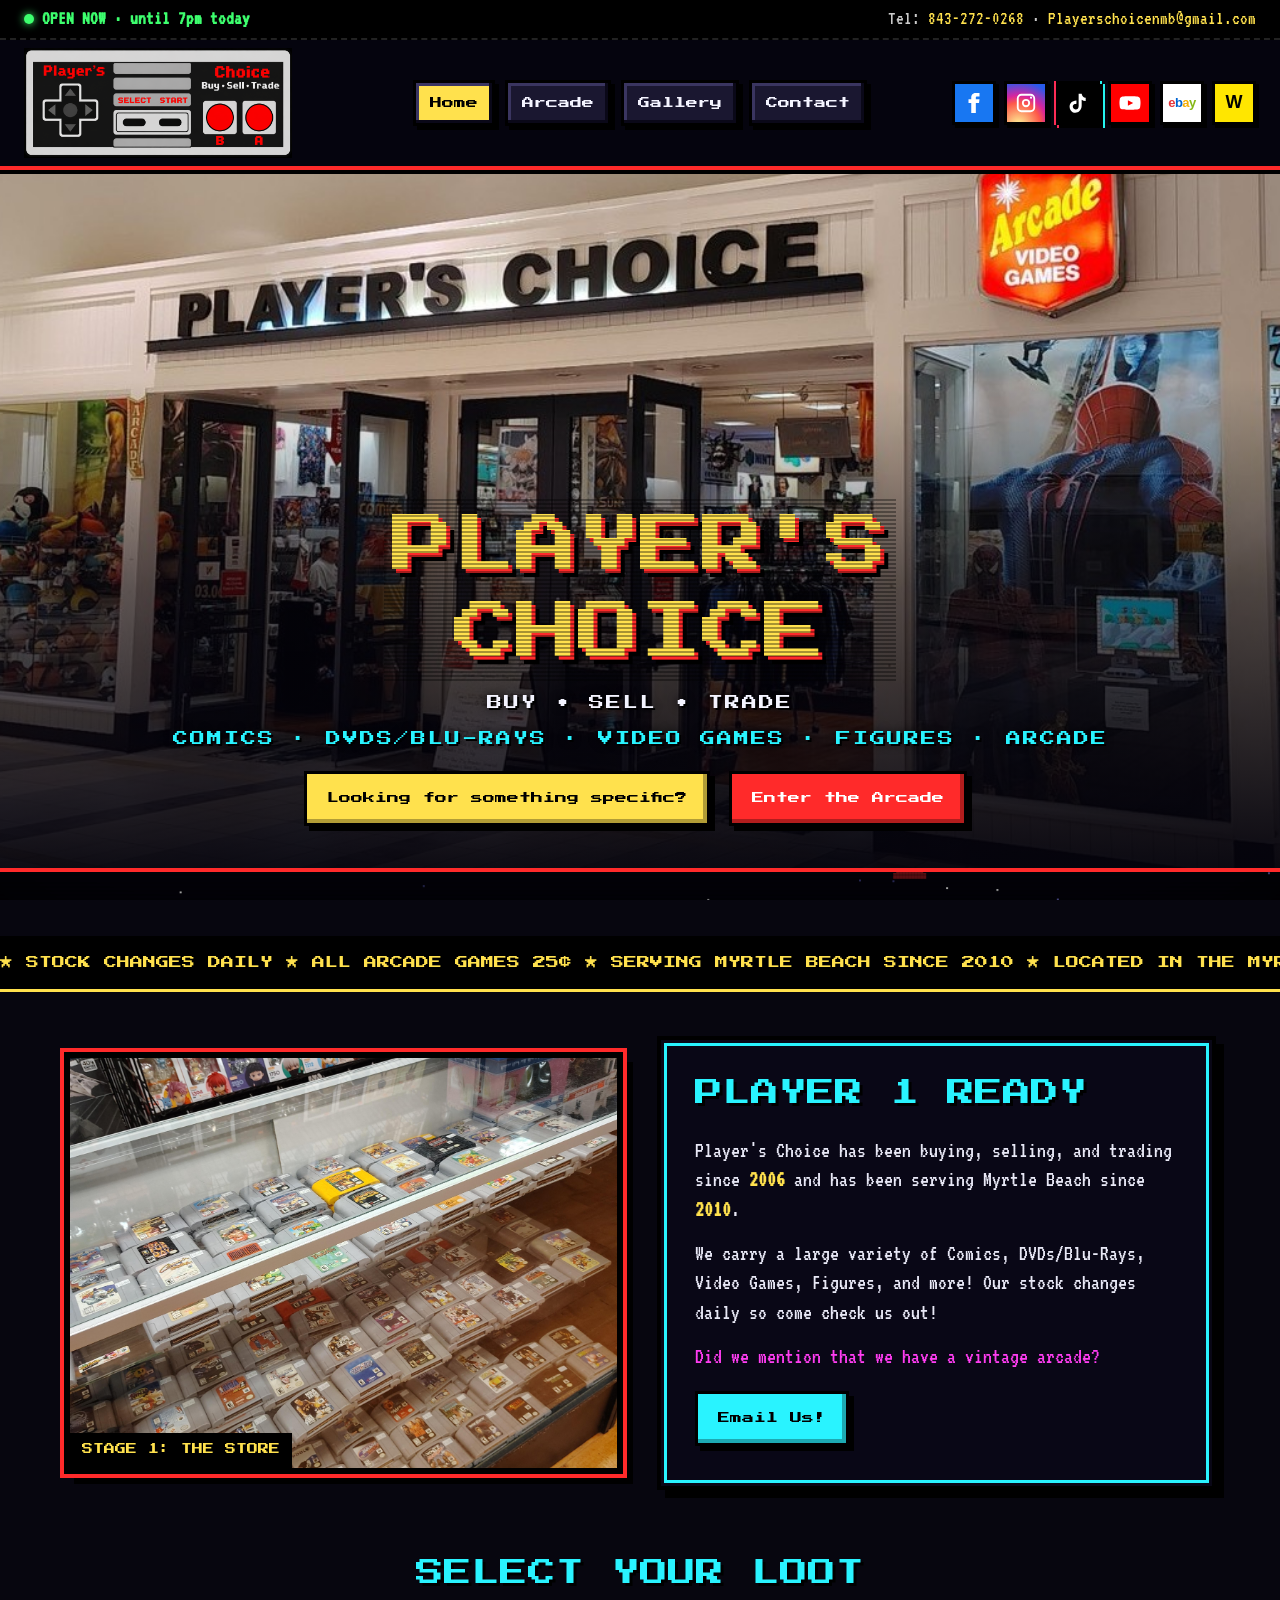
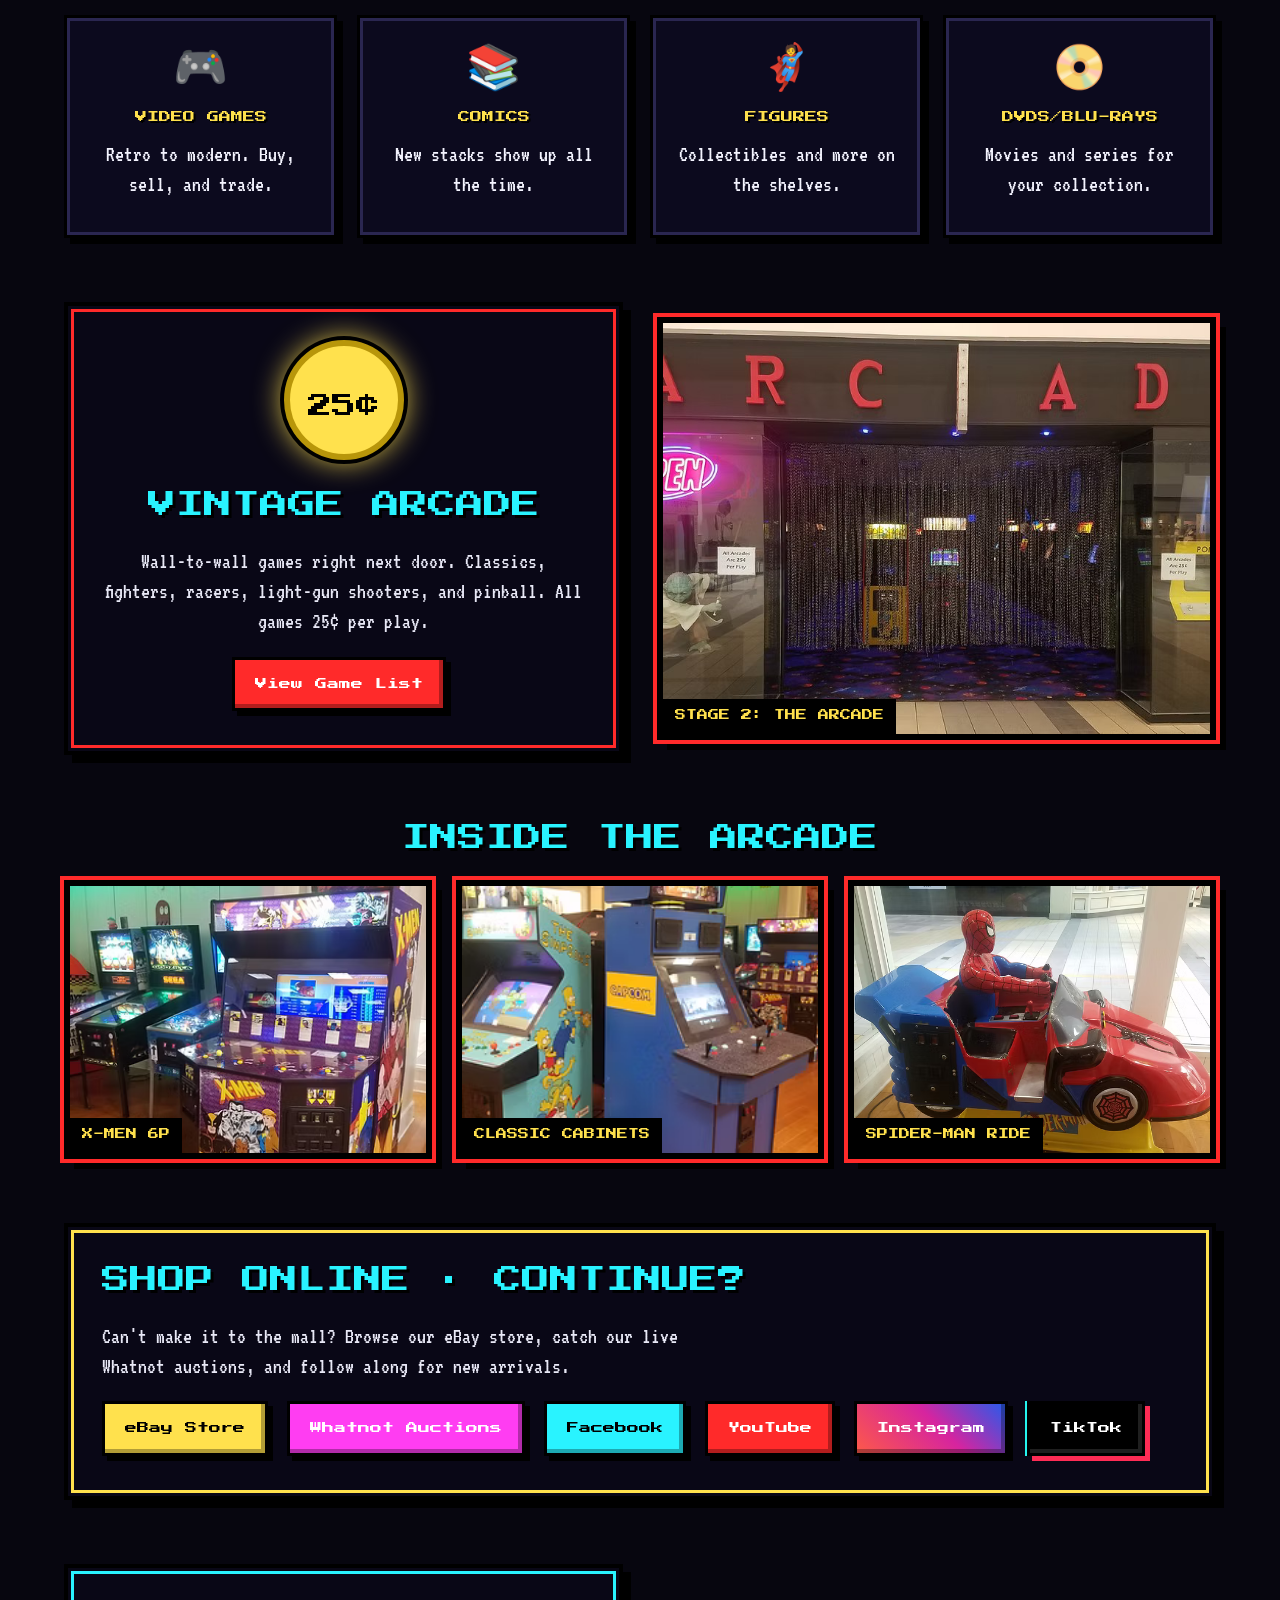
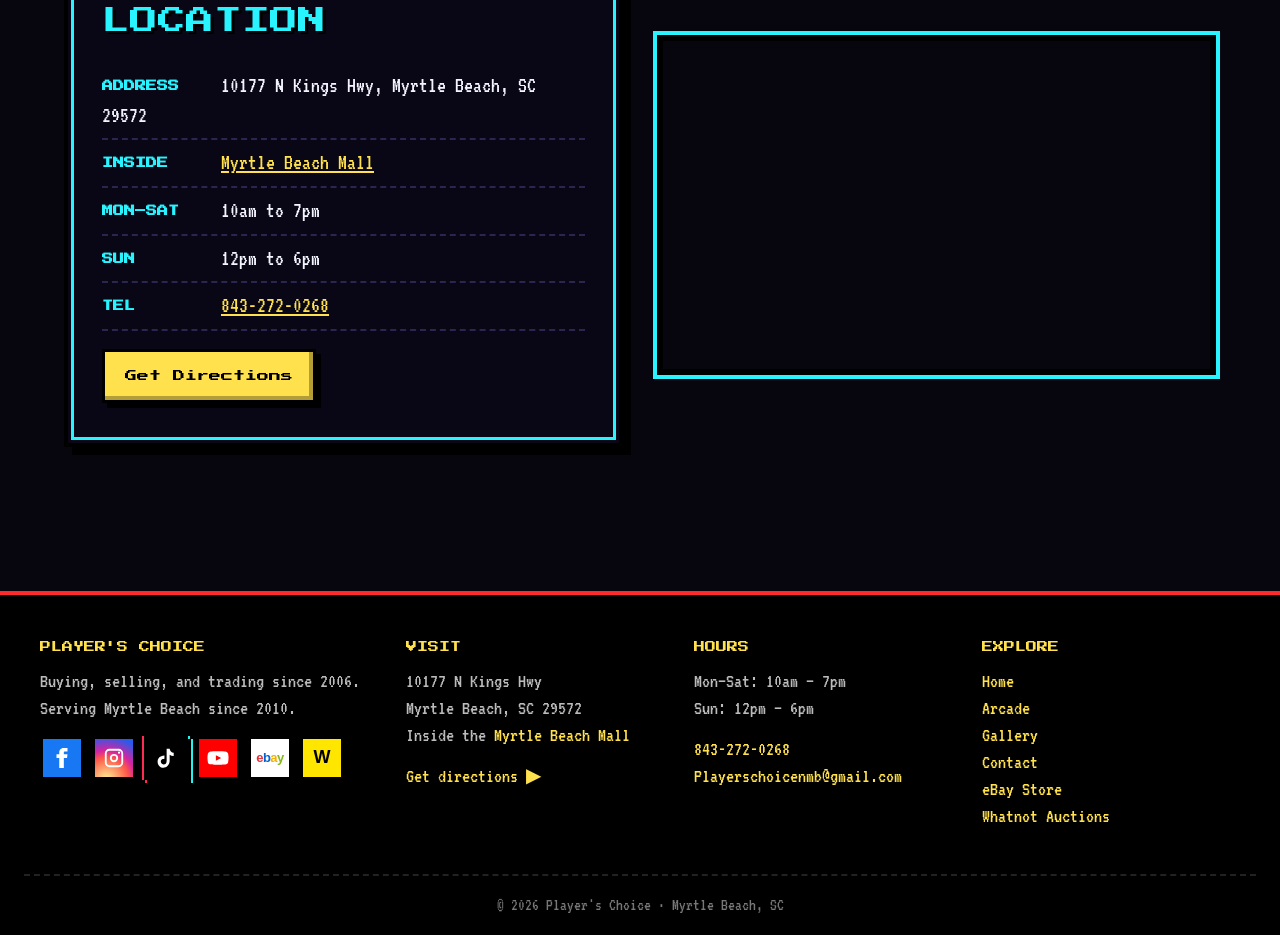
==== index.html @ 8f301274 "Add files via upload" ====
<!DOCTYPE html>
<html lang="en">
<head>
<meta charset="utf-8">
<meta name="viewport" content="width=device-width, initial-scale=1">
<title>Player's Choice | Video Games, Comics, Collectibles & Arcade | Myrtle Beach, SC</title>
<meta name="description" content="Player's Choice has been buying, selling, and trading since 2006 and serving Myrtle Beach since 2010. Comics, DVDs/Blu-Rays, video games, figures, and a vintage arcade inside Myrtle Beach Mall.">
<meta name="theme-color" content="#07060f">
<link rel="canonical" href="https://www.playerschoicenmb.com/">
<meta property="og:type" content="website">
<meta property="og:site_name" content="Player's Choice">
<meta property="og:title" content="Player's Choice | Video Games, Comics, Collectibles & Arcade | Myrtle Beach, SC">
<meta property="og:description" content="Player's Choice has been buying, selling, and trading since 2006 and serving Myrtle Beach since 2010. Comics, DVDs/Blu-Rays, video games, figures, and a vintage arcade inside Myrtle Beach Mall.">
<meta property="og:url" content="https://www.playerschoicenmb.com/">
<meta property="og:image" content="https://www.playerschoicenmb.com/storefront2.png">
<meta name="twitter:card" content="summary_large_image">
<link rel="icon" href="Playerschoicenewlogo.png?v=19">
<link rel="preconnect" href="https://fonts.googleapis.com">
<link rel="preconnect" href="https://fonts.gstatic.com" crossorigin>
<link href="https://fonts.googleapis.com/css2?family=Press+Start+2P&amp;family=VT323&amp;display=swap" rel="stylesheet">
<link rel="stylesheet" href="style.css?v=23">
<script type="application/ld+json">{"@context": "https://schema.org", "@type": ["Store", "AmusementPlace"], "name": "Player's Choice", "description": "Buy, sell, and trade video games, comics, DVDs/Blu-Rays, figures and collectibles, plus a vintage arcade.", "url": "https://www.playerschoicenmb.com/", "image": "https://www.playerschoicenmb.com/storefront2.png", "telephone": "+1-843-272-0268", "email": "Playerschoicenmb@gmail.com", "foundingDate": "2006", "address": {"@type": "PostalAddress", "streetAddress": "10177 N Kings Hwy", "addressLocality": "Myrtle Beach", "addressRegion": "SC", "postalCode": "29572", "addressCountry": "US"}, "openingHoursSpecification": [{"@type": "OpeningHoursSpecification", "dayOfWeek": ["Monday", "Tuesday", "Wednesday", "Thursday", "Friday", "Saturday"], "opens": "10:00", "closes": "19:00"}, {"@type": "OpeningHoursSpecification", "dayOfWeek": "Sunday", "opens": "12:00", "closes": "18:00"}], "sameAs": ["https://www.facebook.com/PlayersChoiceMB/", "https://www.instagram.com/playerschoicemb/?hl=en", "https://www.tiktok.com/@playerschoicemb", "https://www.youtube.com/@PlayersChoiceMB", "https://www.ebay.com/str/playerschoicemb", "https://www.whatnot.com/user/players_choice"]}</script>
</head>
<body data-page="home">
<a class="skip" href="#main">Skip to content</a>
<canvas id="bg" aria-hidden="true"></canvas>
<div class="crt" aria-hidden="true"></div>
<header>
  <div class="topbar">
    <span id="status"><span class="dot"></span> <b id="statusTxt">Mon–Sat 10am–7pm · Sun 12pm–6pm</b></span>
    <span>Tel: <a href="tel:8432720268">843-272-0268</a> · <a href="mailto:Playerschoicenmb@gmail.com">Playerschoicenmb@gmail.com</a></span>
  </div>
  <nav class="nav" aria-label="Main">
    <a class="logo" href="index.html"><img src="Playerschoicenewlogo.png?v=19" alt="Player's Choice — Buy • Sell • Trade" onerror="this.style.display='none';this.nextElementSibling.style.display='block'"><span class="logo-text" style="display:none">PLAYER'S<br>CHOICE</span></a>
    <button class="burger" aria-label="Open menu" aria-expanded="false" aria-controls="menu"><span></span><span></span><span></span></button>
    <ul class="menu" id="menu"><li><a href="index.html" class="active" aria-current="page">Home</a></li><li><a href="arcade.html">Arcade</a></li><li><a href="gallery.html">Gallery</a></li><li><a href="contact.html">Contact</a></li></ul>
    <div class="socials"><a class="fb" href="https://www.facebook.com/PlayersChoiceMB/" target="_blank" rel="noopener" aria-label="Facebook" title="Facebook"><svg viewBox="0 0 24 24"><path d="M14 8V6c0-.9.6-1 1-1h3V1h-4c-4 0-5 3-5 5v2H6v4h3v11h5V12h3.5l.5-4z"/></svg></a><a class="ig" href="https://www.instagram.com/playerschoicemb/?hl=en" target="_blank" rel="noopener" aria-label="Instagram" title="Instagram"><svg viewBox="0 0 24 24"><path d="M7 2h10a5 5 0 015 5v10a5 5 0 01-5 5H7a5 5 0 01-5-5V7a5 5 0 015-5zm0 2a3 3 0 00-3 3v10a3 3 0 003 3h10a3 3 0 003-3V7a3 3 0 00-3-3zm5 3.5a4.5 4.5 0 110 9 4.5 4.5 0 010-9zm0 2a2.5 2.5 0 100 5 2.5 2.5 0 000-5zM17.5 5a1.2 1.2 0 110 2.4 1.2 1.2 0 010-2.4z"/></svg></a><a class="tt" href="https://www.tiktok.com/@playerschoicemb" target="_blank" rel="noopener" aria-label="TikTok" title="TikTok"><svg viewBox="0 0 24 24"><path d="M16 2c.3 2.6 1.8 4.2 4.4 4.4v3.3c-1.6.1-3-.4-4.4-1.3v6.4c0 8-8.8 10.5-12.2 4.8-2.2-3.7-.8-10.1 6.5-10.4v3.5c-.6.1-1.2.2-1.7.4-1.6.5-2.5 1.5-2.2 3.3.5 3.4 6.8 4.4 6.3-2.2V2z"/></svg></a><a class="yt" href="https://www.youtube.com/@PlayersChoiceMB" target="_blank" rel="noopener" aria-label="YouTube" title="YouTube"><svg viewBox="0 0 24 24"><path d="M23 7.2a3 3 0 00-2.1-2.1C19 4.6 12 4.6 12 4.6s-7 0-8.9.5A3 3 0 001 7.2 31 31 0 00.5 12 31 31 0 001 16.8a3 3 0 002.1 2.1c1.9.5 8.9.5 8.9.5s7 0 8.9-.5a3 3 0 002.1-2.1 31 31 0 00.5-4.8 31 31 0 00-.5-4.8zM9.7 15V9l5.8 3z"/></svg></a><a class="eb" href="https://www.ebay.com/str/playerschoicemb" target="_blank" rel="noopener" aria-label="eBay Store" title="eBay Store"><span><span style="color:#e53238">e</span><span style="color:#0064d2">b</span><span style="color:#f5af02">a</span><span style="color:#86b817">y</span></span></a><a class="wn" href="https://www.whatnot.com/user/players_choice" target="_blank" rel="noopener" aria-label="Whatnot" title="Whatnot">W</a></div>
  </nav>
</header>
<section class="homehero" aria-label="Player's Choice storefront">
  <img src="storefront2.png" alt="Player's Choice storefront in the Myrtle Beach Mall with the Arcade Video Games sign" fetchpriority="high">
  <div class="homehero-text">
    <h1 class="scan">PLAYER'S<br>CHOICE</h1>
    <p class="sub">BUY • SELL • TRADE</p>
    <p class="sub" style="color:var(--cyan)">COMICS · DVDS/BLU-RAYS · VIDEO GAMES · FIGURES · ARCADE</p>
    <a class="btn" href="contact.html">Looking for something specific?</a>
    <a class="btn red" href="arcade.html">Enter the Arcade</a>
  </div>
</section>
<div class="marquee" aria-hidden="true"><span>★ STOCK CHANGES DAILY ★ ALL ARCADE GAMES 25¢ ★ SERVING MYRTLE BEACH SINCE 2010 ★ LOCATED IN THE MYRTLE BEACH MALL ★ BUY • SELL • TRADE ★ STOCK CHANGES DAILY ★ ALL ARCADE GAMES 25¢ ★ SERVING MYRTLE BEACH SINCE 2010 ★ LOCATED IN THE MYRTLE BEACH MALL ★ BUY • SELL • TRADE ★ STOCK CHANGES DAILY ★ ALL ARCADE GAMES 25¢ ★ SERVING MYRTLE BEACH SINCE 2010 ★ LOCATED IN THE MYRTLE BEACH MALL ★ BUY • SELL • TRADE ★ STOCK CHANGES DAILY ★ ALL ARCADE GAMES 25¢ ★ SERVING MYRTLE BEACH SINCE 2010 ★ LOCATED IN THE MYRTLE BEACH MALL ★ BUY • SELL • TRADE </span></div>
<main id="main" tabindex="-1">
  <section class="grid2">
    <div class="frame"><img src="gamestock1.jpg" alt="Glass case full of Nintendo 64 games under a rack of anime figures" loading="lazy"><span class="tag">STAGE 1: THE STORE</span></div>
    <div class="panel">
      <h2>PLAYER 1 READY</h2>
      <p>Player's Choice has been buying, selling, and trading since <b style="color:var(--yellow)">2006</b> and has been serving Myrtle Beach since <b style="color:var(--yellow)">2010</b>.</p>
      <p>We carry a large variety of Comics, DVDs/Blu-Rays, Video Games, Figures, and more! Our stock changes daily so come check us out!</p>
      <p style="color:var(--pink)">Did we mention that we have a vintage arcade?</p>
      <a class="btn cyan" href="contact.html">Email Us!</a>
    </div>
  </section>

  <section>
    <h2 class="center">SELECT YOUR LOOT</h2>
    <div class="grid4">
      <div class="card"><div class="ico">🎮</div><h3>VIDEO GAMES</h3><p>Retro to modern. Buy, sell, and trade.</p></div>
      <div class="card"><div class="ico">📚</div><h3>COMICS</h3><p>New stacks show up all the time.</p></div>
      <div class="card"><div class="ico">🦸</div><h3>FIGURES</h3><p>Collectibles and more on the shelves.</p></div>
      <div class="card"><div class="ico">📀</div><h3>DVDS/BLU-RAYS</h3><p>Movies and series for your collection.</p></div>
    </div>
  </section>

  <section class="grid2">
    <div class="panel red center">
      <div class="coin">25¢</div>
      <h2 style="margin-top:26px">VINTAGE ARCADE</h2>
      <p>Wall-to-wall games right next door. Classics, fighters, racers, light-gun shooters, and pinball. All games 25¢ per play.</p>
      <a class="btn red" href="arcade.html">View Game List</a>
    </div>
    <div class="frame"><img src="arcade-entrance.jpg" alt="Player's Choice arcade entrance with neon OPEN sign" loading="lazy"><span class="tag">STAGE 2: THE ARCADE</span></div>
  </section>

  <section>
    <h2 class="center">INSIDE THE ARCADE</h2>
    <div class="grid3">
      <a class="frame" href="arcade.html"><img src="arcade%20machine%202.png" alt="X-Men 6-player cabinet and pinball row" loading="lazy"><span class="tag">X-MEN 6P</span></a>
      <a class="frame" href="arcade.html"><img src="arcade%20machine%203.png" alt="The Simpsons and Capcom cabinets" loading="lazy"><span class="tag">CLASSIC CABINETS</span></a>
      <a class="frame" href="arcade.html"><img src="spiderman%20car.png" alt="Spider-Man car kiddie ride" loading="lazy"><span class="tag">SPIDER-MAN RIDE</span></a>
    </div>
  </section>

  <section class="panel yellow">
    <h2>SHOP ONLINE · CONTINUE?</h2>
    <p>Can't make it to the mall? Browse our eBay store, catch our live Whatnot auctions, and follow along for new arrivals.</p>
    <a class="btn" href="https://www.ebay.com/str/playerschoicemb" target="_blank" rel="noopener">eBay Store</a>
    <a class="btn pink" href="https://www.whatnot.com/user/players_choice" target="_blank" rel="noopener">Whatnot Auctions</a>
    <a class="btn cyan" href="https://www.facebook.com/PlayersChoiceMB/" target="_blank" rel="noopener">Facebook</a>
    <a class="btn red" href="https://www.youtube.com/@PlayersChoiceMB" target="_blank" rel="noopener">YouTube</a>
    <a class="btn ig" href="https://www.instagram.com/playerschoicemb/?hl=en" target="_blank" rel="noopener">Instagram</a>
    <a class="btn tt" href="https://www.tiktok.com/@playerschoicemb" target="_blank" rel="noopener">TikTok</a>
  </section>

  <section class="grid2">
    <div class="panel">
      <h2>LOCATION</h2>
      <ul class="info">
        <li><b>ADDRESS</b> 10177 N Kings Hwy, Myrtle Beach, SC 29572</li>
        <li><b>INSIDE</b> <a href="https://www.mymallmyrtlebeach.com/" target="_blank" rel="noopener">Myrtle Beach Mall</a></li>
        <li><b>MON–SAT</b> 10am to 7pm</li>
        <li><b>SUN</b> 12pm to 6pm</li>
        <li><b>TEL</b> <a href="tel:8432720268">843-272-0268</a></li>
      </ul>
      <a class="btn" style="margin-top:18px" href="https://www.google.com/maps/dir/?api=1&amp;destination=10177+N+Kings+Hwy+Myrtle+Beach+SC+29572" target="_blank" rel="noopener">Get Directions</a>
    </div>
    <iframe class="map" title="Map to Player's Choice" loading="lazy" src="https://maps.google.com/maps?q=10177%20N%20Kings%20Hwy%20Myrtle%20Beach%20SC%2029572&amp;z=15&amp;output=embed"></iframe>
  </section>
</main>
<footer>
  <div class="fgrid">
    <div><div class="hi">PLAYER'S CHOICE</div><p>Buying, selling, and trading since 2006.<br>Serving Myrtle Beach since 2010.</p><div class="socials"><a class="fb" href="https://www.facebook.com/PlayersChoiceMB/" target="_blank" rel="noopener" aria-label="Facebook" title="Facebook"><svg viewBox="0 0 24 24"><path d="M14 8V6c0-.9.6-1 1-1h3V1h-4c-4 0-5 3-5 5v2H6v4h3v11h5V12h3.5l.5-4z"/></svg></a><a class="ig" href="https://www.instagram.com/playerschoicemb/?hl=en" target="_blank" rel="noopener" aria-label="Instagram" title="Instagram"><svg viewBox="0 0 24 24"><path d="M7 2h10a5 5 0 015 5v10a5 5 0 01-5 5H7a5 5 0 01-5-5V7a5 5 0 015-5zm0 2a3 3 0 00-3 3v10a3 3 0 003 3h10a3 3 0 003-3V7a3 3 0 00-3-3zm5 3.5a4.5 4.5 0 110 9 4.5 4.5 0 010-9zm0 2a2.5 2.5 0 100 5 2.5 2.5 0 000-5zM17.5 5a1.2 1.2 0 110 2.4 1.2 1.2 0 010-2.4z"/></svg></a><a class="tt" href="https://www.tiktok.com/@playerschoicemb" target="_blank" rel="noopener" aria-label="TikTok" title="TikTok"><svg viewBox="0 0 24 24"><path d="M16 2c.3 2.6 1.8 4.2 4.4 4.4v3.3c-1.6.1-3-.4-4.4-1.3v6.4c0 8-8.8 10.5-12.2 4.8-2.2-3.7-.8-10.1 6.5-10.4v3.5c-.6.1-1.2.2-1.7.4-1.6.5-2.5 1.5-2.2 3.3.5 3.4 6.8 4.4 6.3-2.2V2z"/></svg></a><a class="yt" href="https://www.youtube.com/@PlayersChoiceMB" target="_blank" rel="noopener" aria-label="YouTube" title="YouTube"><svg viewBox="0 0 24 24"><path d="M23 7.2a3 3 0 00-2.1-2.1C19 4.6 12 4.6 12 4.6s-7 0-8.9.5A3 3 0 001 7.2 31 31 0 00.5 12 31 31 0 001 16.8a3 3 0 002.1 2.1c1.9.5 8.9.5 8.9.5s7 0 8.9-.5a3 3 0 002.1-2.1 31 31 0 00.5-4.8 31 31 0 00-.5-4.8zM9.7 15V9l5.8 3z"/></svg></a><a class="eb" href="https://www.ebay.com/str/playerschoicemb" target="_blank" rel="noopener" aria-label="eBay Store" title="eBay Store"><span><span style="color:#e53238">e</span><span style="color:#0064d2">b</span><span style="color:#f5af02">a</span><span style="color:#86b817">y</span></span></a><a class="wn" href="https://www.whatnot.com/user/players_choice" target="_blank" rel="noopener" aria-label="Whatnot" title="Whatnot">W</a></div></div>
    <div><div class="hi">VISIT</div><p>10177 N Kings Hwy<br>Myrtle Beach, SC 29572<br>Inside the <a href="https://www.mymallmyrtlebeach.com/" target="_blank" rel="noopener">Myrtle Beach Mall</a></p>
      <p><a href="https://www.google.com/maps/dir/?api=1&amp;destination=10177+N+Kings+Hwy+Myrtle+Beach+SC+29572" target="_blank" rel="noopener">Get directions ▶</a></p></div>
    <div><div class="hi">HOURS</div><p>Mon–Sat: 10am – 7pm<br>Sun: 12pm – 6pm</p><p><a href="tel:8432720268">843-272-0268</a><br><a href="mailto:Playerschoicenmb@gmail.com">Playerschoicenmb@gmail.com</a></p></div>
    <div><div class="hi">EXPLORE</div><p><a href="index.html">Home</a><br><a href="arcade.html">Arcade</a><br><a href="gallery.html">Gallery</a><br><a href="contact.html">Contact</a><br>
      <a href="https://www.ebay.com/str/playerschoicemb" target="_blank" rel="noopener">eBay Store</a><br>
      <a href="https://www.whatnot.com/user/players_choice" target="_blank" rel="noopener">Whatnot Auctions</a></p></div>
  </div>
  <div class="fbar">© 2026 Player's Choice · Myrtle Beach, SC</div>
</footer>
<script src="script.js?v=23"></script>
</body>
</html>
---- style.css ----
/* ===== PLAYER'S CHOICE — RETRO ARCADE THEME ===== */
:root{
  --red:#ff2a2a; --yellow:#ffe14d; --cyan:#29f3ff; --pink:#ff3df2; --green:#3dff6e;
  --ink:#07060f; --panel:rgba(10,8,24,.9); --white:#f4f4ff;
  --pixel:'Press Start 2P', monospace; --term:'VT323', monospace;
}
*{box-sizing:border-box;margin:0;padding:0}
html{scroll-behavior:smooth}
body{background:var(--ink);color:var(--white);font-family:var(--term);font-size:22px;line-height:1.35;overflow-x:hidden}
img{max-width:100%;display:block}
p{margin-bottom:14px;max-width:68ch}
:focus-visible{outline:3px solid var(--yellow)!important;outline-offset:3px}

/* ---- custom cursor: system cursor only hidden once JS confirms the custom one works ---- */
html.fx-cursor, html.fx-cursor *{cursor:none!important}
#cursor{position:fixed;left:-100px;top:-100px;width:28px;height:28px;z-index:2147483647;pointer-events:none;display:none}
html.fx-cursor #cursor{display:block}
#cursor svg{width:100%;height:100%;filter:drop-shadow(0 0 4px var(--cyan))}
#cursor.click{transform:scale(.8)}
#cursor.hover svg{filter:drop-shadow(0 0 6px var(--yellow))}
.spark{position:fixed;width:6px;height:6px;pointer-events:none;z-index:2147483646}
.pop{position:fixed;pointer-events:none;z-index:2147483646;font-family:var(--pixel);font-size:12px;color:var(--yellow);text-shadow:2px 2px 0 var(--red);animation:popup .8s ease-out forwards}
@keyframes popup{to{transform:translateY(-50px);opacity:0}}

/* ---- background layers (behind everything) ---- */
#bg{position:fixed;inset:0;width:100%;height:100%;z-index:-2}
.crt{position:fixed;inset:0;pointer-events:none;z-index:-1;
  background:repeating-linear-gradient(0deg,rgba(0,0,0,.18) 0 2px,transparent 2px 4px);box-shadow:inset 0 0 160px rgba(0,0,0,.85)}
@keyframes blink{50%{opacity:0}}
@keyframes flicker{0%,100%{opacity:1}50%{opacity:.9}72%{opacity:.97}}

/* ---- skip link ---- */
.skip{position:fixed;left:12px;top:-80px;z-index:1000;background:var(--yellow);color:#000;font-family:var(--pixel);font-size:11px;padding:12px 16px;border:3px solid #000;text-decoration:none}
.skip:focus{top:12px}

/* ---- header ---- */
header{position:sticky;top:0;z-index:100;background:#05040e;border-bottom:4px solid var(--red);box-shadow:0 4px 0 #000}
.topbar{display:flex;justify-content:space-between;align-items:center;flex-wrap:wrap;gap:4px 18px;
  font-size:19px;padding:6px 24px;background:#000;color:#ccc;border-bottom:2px dashed #222}
.topbar a{color:var(--yellow);text-decoration:none}
#status{display:inline-flex;align-items:center;gap:8px}
#status .dot{width:10px;height:10px;border-radius:50%;background:var(--green);display:inline-block}
#status.is-open b{color:var(--green)} #status.is-open .dot{box-shadow:0 0 8px var(--green);animation:blink 1.2s steps(1) infinite}
#status.is-closed b{color:#ff8a8a} #status.is-closed .dot{background:var(--red)}
.nav{position:relative;display:flex;align-items:center;justify-content:space-between;gap:20px;padding:10px 24px;max-width:1320px;margin:auto}
.logo img{height:110px;width:auto}
.menu{display:flex;gap:10px;list-style:none;flex-wrap:wrap}
.menu a{font-family:var(--pixel);font-size:12px;color:var(--white);text-decoration:none;padding:12px 14px;display:inline-block;
  background:#1a1730;border:3px solid #000;box-shadow:inset -3px -3px 0 #0a0818,inset 3px 3px 0 #3a3560,4px 4px 0 #000;transition:transform .08s}
.menu a:hover{background:var(--red);transform:translate(-2px,-2px)}
.menu a.active{background:var(--yellow);color:#000}
.socials{display:flex;gap:8px;flex-wrap:wrap}
.socials a{width:44px;height:44px;display:grid;place-items:center;border:3px solid #000;box-shadow:3px 3px 0 #000;color:#fff;text-decoration:none;transition:transform .1s}
.socials a:hover{transform:translate(-2px,-3px);box-shadow:5px 6px 0 #000}
.socials svg{width:22px;height:22px;fill:currentColor}
.socials .fb{background:#1877f2}
.socials .ig{background:radial-gradient(circle at 30% 107%,#fdf497 0%,#fd5949 45%,#d6249f 60%,#285aeb 90%)}
.socials .tt{background:#000;filter:drop-shadow(2px 0 0 #25f4ee) drop-shadow(-2px 0 0 #fe2c55)}
.socials .yt{background:#ff0000}
.socials .eb{background:#fff;font:700 13px Arial,sans-serif;letter-spacing:-.5px}
.socials .wn{background:#ffe600;color:#000;font:900 18px Arial,sans-serif}
.burger{display:none;background:#1a1730;border:3px solid #000;box-shadow:3px 3px 0 #000;width:50px;height:46px;padding:9px;flex-direction:column;justify-content:space-between}
.burger span{display:block;height:4px;background:var(--yellow)}
@media(max-width:1000px){
  .logo img{height:80px}
  .burger{display:flex}
  .nav .socials{display:none}
  .menu{display:none;position:absolute;left:0;right:0;top:100%;flex-direction:column;background:#05040e;border-bottom:4px solid var(--red);padding:14px 20px}
  .menu.open{display:flex}
  .menu a{display:block;text-align:center}
  .topbar{justify-content:center;text-align:center;font-size:17px}
}
@media(max-width:520px){.logo img{height:62px}}

/* ---- layout ---- */
main{max-width:1200px;margin:auto;padding:44px 24px 80px}
section{margin:0 0 64px}
.panel{background:var(--panel);border:4px solid #000;outline:3px solid var(--cyan);outline-offset:-10px;padding:34px;box-shadow:8px 8px 0 #000}
.panel.red{outline-color:var(--red)} .panel.yellow{outline-color:var(--yellow)} .panel.pink{outline-color:var(--pink)}
.panel p{color:#e8e8f6}
h1,h2,h3{font-family:var(--pixel);line-height:1.4;font-weight:400}
h1{font-size:clamp(28px,5.5vw,62px);color:var(--yellow);text-shadow:4px 4px 0 var(--red),8px 8px 0 #000}
h2{font-size:clamp(18px,2.6vw,28px);color:var(--cyan);text-shadow:3px 3px 0 #000;margin-bottom:22px}
h3{font-size:14px;color:var(--red);margin:0 0 14px;text-shadow:2px 2px 0 #000}
.center{text-align:center}.center p{margin-left:auto;margin-right:auto}
.sub{font-family:var(--pixel);font-size:clamp(11px,1.4vw,15px);letter-spacing:2px;margin:16px auto;max-width:none}
.note{font-size:18px;color:#aaa}
.grid2{display:grid;grid-template-columns:1fr 1fr;gap:34px;align-items:center}
.grid3{display:grid;grid-template-columns:repeat(3,1fr);gap:24px}
.grid4{display:grid;grid-template-columns:repeat(4,1fr);gap:20px}
@media(max-width:900px){.grid2,.grid3{grid-template-columns:1fr}.grid4{grid-template-columns:1fr 1fr}}
@media(max-width:520px){.grid4{grid-template-columns:1fr}body{font-size:20px}.panel{padding:22px}main{padding:30px 16px 60px}}

/* ---- buttons ---- */
.btn{font-family:var(--pixel);font-size:12px;display:inline-block;padding:16px 20px;margin:6px 10px 6px 0;color:#000;background:var(--yellow);
  text-decoration:none;border:3px solid #000;box-shadow:inset -4px -4px 0 rgba(0,0,0,.3),5px 5px 0 #000;transition:transform .08s}
.btn:hover{transform:translate(-2px,-2px)}
.btn:active{transform:translate(3px,3px);box-shadow:inset 4px 4px 0 rgba(0,0,0,.3),1px 1px 0 #000}
.btn.red{background:var(--red);color:#fff}.btn.cyan{background:var(--cyan)}.btn.pink{background:var(--pink);color:#fff}

/* ---- hero ---- */
.hero{text-align:center;padding:30px 0 10px}
.press{font-family:var(--pixel);font-size:14px;margin-top:22px;animation:blink 1.1s steps(1) infinite}
.scan{position:relative;display:inline-block}
.scan::after{content:"";position:absolute;inset:-4px -8px;pointer-events:none;background:repeating-linear-gradient(0deg,rgba(0,0,0,.35) 0 2px,transparent 2px 4px);animation:flicker 4s infinite steps(1)}
.homehero{position:relative;height:min(78vh,720px);min-height:440px;overflow:hidden;border-bottom:4px solid var(--red);background:#000}
.homehero img{width:100%;height:100%;object-fit:cover;object-position:center 40%}
.homehero::after{content:"";position:absolute;inset:0;background:linear-gradient(180deg,rgba(4,3,12,0) 30%,rgba(4,3,12,.55) 60%,rgba(4,3,12,.95) 100%)}
.homehero-text{position:absolute;left:0;right:0;bottom:0;z-index:1;text-align:center;padding:0 20px 36px}
.homehero-text .sub{text-shadow:2px 2px 0 #000,0 0 10px #000}
.coin{display:inline-block;font-family:var(--pixel);color:#000;background:var(--yellow);border-radius:50%;width:120px;height:120px;line-height:120px;font-size:24px;
  border:6px solid #b8960a;box-shadow:0 0 0 4px #000,0 0 30px var(--yellow);animation:spin 3s linear infinite}
@keyframes spin{0%,100%{transform:scaleX(1)}50%{transform:scaleX(.08)}}

/* ---- photos ---- */
.frame{position:relative;display:block;border:6px solid #000;outline:4px solid var(--red);box-shadow:10px 10px 0 #000;overflow:hidden;background:#000}
.frame img{width:100%;aspect-ratio:4/3;object-fit:cover;transition:transform .5s}
.frame:hover img{transform:scale(1.04)}
.frame .tag{position:absolute;left:0;bottom:0;background:#000;color:var(--yellow);font-family:var(--pixel);font-size:11px;padding:10px 12px}
.ph{position:relative;margin:0;overflow:hidden;border:5px solid #000;outline:3px solid var(--cyan);box-shadow:6px 6px 0 #000;aspect-ratio:3/4;background:#000}
.ph img{width:100%;height:100%;object-fit:cover}
.ph figcaption{position:absolute;left:0;bottom:0;background:#000;color:var(--yellow);font-family:var(--pixel);font-size:10px;padding:8px 10px}

/* ---- cards ---- */
.card{background:#0c0a1e;border:3px solid #000;box-shadow:inset 0 0 0 3px #2a2650,6px 6px 0 #000;padding:22px;text-align:center;transition:transform .12s}
.card:hover{transform:translateY(-6px)}
.card .ico{font-size:44px;margin-bottom:10px}
.card h3{font-size:12px;color:var(--yellow)}

/* ---- info / map ---- */
.info{list-style:none}
.info li{padding:8px 0;border-bottom:2px dashed #2a2650}
.info b{font-family:var(--pixel);font-size:11px;color:var(--cyan);display:inline-block;min-width:110px}
.info a{color:var(--yellow)}
.map{width:100%;height:340px;border:6px solid #000;outline:4px solid var(--cyan)}

/* ---- marquee ---- */
.marquee{overflow:hidden;white-space:nowrap;background:#000;border-bottom:3px solid var(--yellow);padding:12px 0}
.marquee span{display:inline-block;font-family:var(--pixel);font-size:13px;color:var(--yellow);animation:scroll 32s linear infinite}
@keyframes scroll{to{transform:translateX(-50%)}}

/* ---- spotlight ---- */
.spot{display:flex;flex-direction:column;background:#0c0a1e;border:4px solid #000;outline:3px solid var(--pink);box-shadow:8px 8px 0 #000;color:var(--white);text-decoration:none;transition:transform .12s}
.spot:hover{transform:translateY(-6px);outline-color:var(--yellow)}
.spot-img{height:220px;background:radial-gradient(circle,#2a1050,#05040f);display:grid;place-items:center;overflow:hidden;border-bottom:3px solid #000}
.spot-img img{width:100%;height:100%;object-fit:cover}
.spot-img span{font-family:var(--pixel);font-size:15px;color:var(--yellow);text-align:center;padding:20px;text-shadow:3px 3px 0 var(--red);line-height:1.6}
.spot-body{padding:18px}
.spot-body h3{font-size:12px;color:var(--yellow)}
.spot-meta{font-family:var(--pixel);font-size:9px;color:var(--cyan);margin-bottom:10px}
.spot-cta{font-family:var(--pixel);font-size:9px;color:var(--pink)}

/* ---- game list ---- */
.filters{display:flex;flex-wrap:wrap;gap:10px;margin-bottom:20px}
.filters button{font-family:var(--pixel);font-size:10px;padding:10px 12px;background:#1a1730;color:var(--white);border:3px solid #000;box-shadow:4px 4px 0 #000}
.filters button.on{background:var(--pink)}
#search{width:100%;font-family:var(--term);font-size:24px;padding:12px 16px;background:#000;color:var(--green);border:3px solid var(--green);margin-bottom:20px;outline:none}
#search::placeholder{color:#2a9a4a}
.zone{margin-bottom:26px}
.games{display:grid;grid-template-columns:repeat(auto-fill,minmax(220px,1fr));gap:10px}
.game{display:block;padding:10px 12px;background:#0b0a18;border-left:6px solid var(--cyan);color:var(--white);text-decoration:none;font-size:22px}
a.game:hover{background:var(--cyan);color:#000}
.game.pin{border-color:var(--pink)} a.game.pin:hover{background:var(--pink);color:#fff}
.game.hide{display:none}

/* ---- facebook video ---- */
.fbwrap{position:relative;aspect-ratio:16/9;border:6px solid #000;outline:4px solid var(--yellow);box-shadow:10px 10px 0 #000;background:#000}
.fbwrap iframe{position:absolute;inset:0;width:100%;height:100%;border:0}

/* ---- gallery videos ---- */
.gal{display:grid;grid-template-columns:repeat(4,1fr);gap:14px}
@media(max-width:900px){.gal{grid-template-columns:repeat(2,1fr)}}
.tile{position:relative;aspect-ratio:9/16;border:4px solid #000;outline:3px solid #2a2650;overflow:hidden;display:grid;place-items:center;color:var(--white);text-decoration:none;font:inherit;padding:0;
  background:repeating-linear-gradient(45deg,#0d0b20 0 12px,#141130 12px 24px);transition:transform .12s}
.tile:hover{outline-color:var(--yellow);transform:scale(1.02)}
.tile img{position:absolute;inset:0;width:100%;height:100%;object-fit:cover}
.tile .ico{font-family:var(--pixel);font-size:30px;color:var(--pink);text-align:center;line-height:1.6;text-shadow:3px 3px 0 #000}
.tile .ico small{font-size:10px;color:var(--cyan)}
.tile .cap{position:absolute;inset:auto 0 0 0;padding:14px;background:linear-gradient(transparent,rgba(0,0,0,.92));font-size:20px;text-align:center}
.lb{position:fixed;inset:0;z-index:5000;background:rgba(3,2,10,.94);display:none;place-items:center;padding:20px}
.lb.open{display:grid}
.lb-box{display:grid;grid-template-columns:minmax(260px,380px) 320px;max-height:92vh;background:#0c0a1e;border:5px solid #000;outline:4px solid var(--pink);box-shadow:12px 12px 0 #000}
.lb-media{background:#000;aspect-ratio:9/16;max-height:88vh}
.lb-media iframe{width:100%;height:100%;border:0}
.lb-side{padding:20px;display:flex;flex-direction:column;gap:14px}
.lb-top,.lb-nav{display:flex;justify-content:space-between;align-items:center;font-family:var(--pixel);font-size:10px;color:var(--cyan)}
.lb button{font-family:var(--pixel);font-size:12px;background:#1a1730;color:var(--white);border:3px solid #000;box-shadow:3px 3px 0 #000;padding:8px 12px}
.lb-cap{font-size:24px;flex:1}
@media(max-width:760px){.lb-box{grid-template-columns:1fr;overflow:auto}.lb-media{max-height:60vh}}

/* ---- contact ---- */
.qs{font-family:var(--pixel);font-size:clamp(20px,3vw,34px);line-height:1.8}
.qs span{display:block}.qs span:nth-child(1){color:var(--cyan)}.qs span:nth-child(2){color:var(--yellow)}.qs span:nth-child(3){color:var(--red)}
form label{font-family:var(--pixel);font-size:10px;color:var(--cyan);display:block;margin:16px 0 8px}
form input,form textarea{width:100%;font-family:var(--term);font-size:24px;padding:12px;background:#000;color:var(--green);border:3px solid #2a2650;outline:none}
form input:focus,form textarea:focus{border-color:var(--green)}
form textarea{min-height:160px;resize:vertical}

/* ---- footer ---- */
footer{background:#000;border-top:4px solid var(--red);padding:46px 24px 0;color:#bbb;font-size:20px}
.fgrid{max-width:1200px;margin:auto;display:grid;grid-template-columns:1.3fr 1fr 1fr 1fr;gap:30px}
footer .hi{font-family:var(--pixel);font-size:11px;color:var(--yellow);margin-bottom:12px}
footer a{color:var(--yellow);text-decoration:none} footer a:hover{text-decoration:underline}
footer .socials a{color:#fff;text-decoration:none} footer .socials .wn{color:#000}
.fbar{margin-top:30px;border-top:2px dashed #222;padding:18px 0;text-align:center;font-size:17px;color:#777}
@media(max-width:900px){.fgrid{grid-template-columns:1fr 1fr}}
@media(max-width:520px){.fgrid{grid-template-columns:1fr}}

@media (prefers-reduced-motion:reduce){*{animation:none!important;transition:none!important}}
@media(max-width:700px){.homehero img{object-position:28% 40%}}
p.center,.hero p{margin-left:auto;margin-right:auto}
.logo-text{display:block;font-family:var(--pixel);font-size:18px;line-height:1.5;color:var(--yellow);text-shadow:3px 3px 0 var(--red)}
.btn.ig{background:linear-gradient(45deg,#fd5949,#d6249f 55%,#285aeb);color:#fff}
.btn.tt{background:#000;color:#fff;box-shadow:inset -4px -4px 0 rgba(255,255,255,.12),-2px 0 0 #25f4ee,5px 5px 0 #fe2c55}

/* ---- logo pinned to the top-left corner (header height unchanged) ---- */
.nav{max-width:none;padding:8px 24px 8px 12px}
.logo{margin-right:auto;line-height:0;flex-shrink:0}
.logo img{height:110px;width:auto}
@media(max-width:1000px){.logo img{height:80px}}
@media(max-width:520px){.logo img{height:62px}.nav{padding-left:8px}}

/* ---- compact arcade hero ---- */
.arcadehero{display:flex;align-items:center;justify-content:center;gap:26px;padding:6px 0 0;text-align:left;margin-bottom:34px}
.arcadehero h1{font-size:clamp(22px,3.4vw,40px)}
.coin.small{width:78px;height:78px;line-height:68px;font-size:15px;border-width:5px;flex-shrink:0}
@media(max-width:600px){.arcadehero{flex-direction:column;text-align:center;gap:12px}}

/* ---- Asteroids ship cursor ---- */
#cursor{width:34px;height:34px}
#cursor svg{overflow:visible;filter:drop-shadow(0 0 2px #fff) drop-shadow(0 0 5px rgba(160,200,255,.7))}
#cursor .flame{opacity:0}
#cursor.hover svg{filter:drop-shadow(0 0 3px #fff) drop-shadow(0 0 8px var(--cyan))}
#cursor.click{transform:none}
#cursor.click .ship{animation:recoil .22s ease-out}
#cursor.click .flame{animation:thrust .07s steps(1) 4}
@keyframes recoil{0%{transform:translateY(0)}35%{transform:translateY(2.5px)}100%{transform:translateY(0)}}
@keyframes thrust{0%{opacity:1}50%{opacity:0}}
.bullet{position:fixed;width:4px;height:4px;margin:-2px 0 0 -2px;background:#fff;box-shadow:0 0 6px #fff;pointer-events:none;z-index:2147483646}
.iglive{margin-bottom:50px}
.iglive #igLiveSlot{background:var(--panel);border:4px solid #000;outline:3px solid var(--pink);outline-offset:-10px;padding:24px;box-shadow:8px 8px 0 #000}

/* ---- balanced header: logo left · menu centered · socials right ---- */
.topbar{padding:6px 24px}
.nav{display:grid;grid-template-columns:1fr auto 1fr;align-items:center;gap:24px;padding:8px 24px;max-width:none}
.nav .logo{justify-self:start;margin:0}
.nav .menu{justify-self:center;flex-wrap:nowrap}
.nav .socials{justify-self:end;flex-wrap:nowrap}
@media(max-width:1180px){.nav .socials a{width:38px;height:38px}.nav .socials svg{width:19px;height:19px}.menu a{padding:11px 11px}}
@media(max-width:1000px){
  .nav{display:flex;justify-content:space-between;padding:8px 16px}
  .topbar{padding:6px 16px}
}

/* SOCIABLEKIT TIKTOK FEED */
.social-feed-note{margin:0 auto 22px}.social-feed-note a{color:var(--yellow)}.social-feed-frame{position:relative;min-height:480px;padding:22px;background:rgba(8,7,20,.94);border:5px solid #000;outline:4px solid var(--pink);outline-offset:-12px;box-shadow:10px 10px 0 #000;overflow:hidden}.social-feed-frame::before{content:"LIVE FEED";position:absolute;top:0;right:0;z-index:2;padding:7px 10px;background:#000;color:var(--cyan);font-family:var(--pixel);font-size:8px}.sk-tiktok-feed{width:100%;min-height:430px;position:relative;z-index:1}.sk-tiktok-feed iframe{display:block;width:100%!important;max-width:100%;border:0!important}.social-feed-actions{margin:28px auto 0}.social-feed-fallback{text-align:center}.social-feed-fallback a{color:var(--yellow)}@media(max-width:700px){.social-feed-frame{min-height:380px;padding:15px;outline-offset:-9px}.sk-tiktok-feed{min-height:340px}}
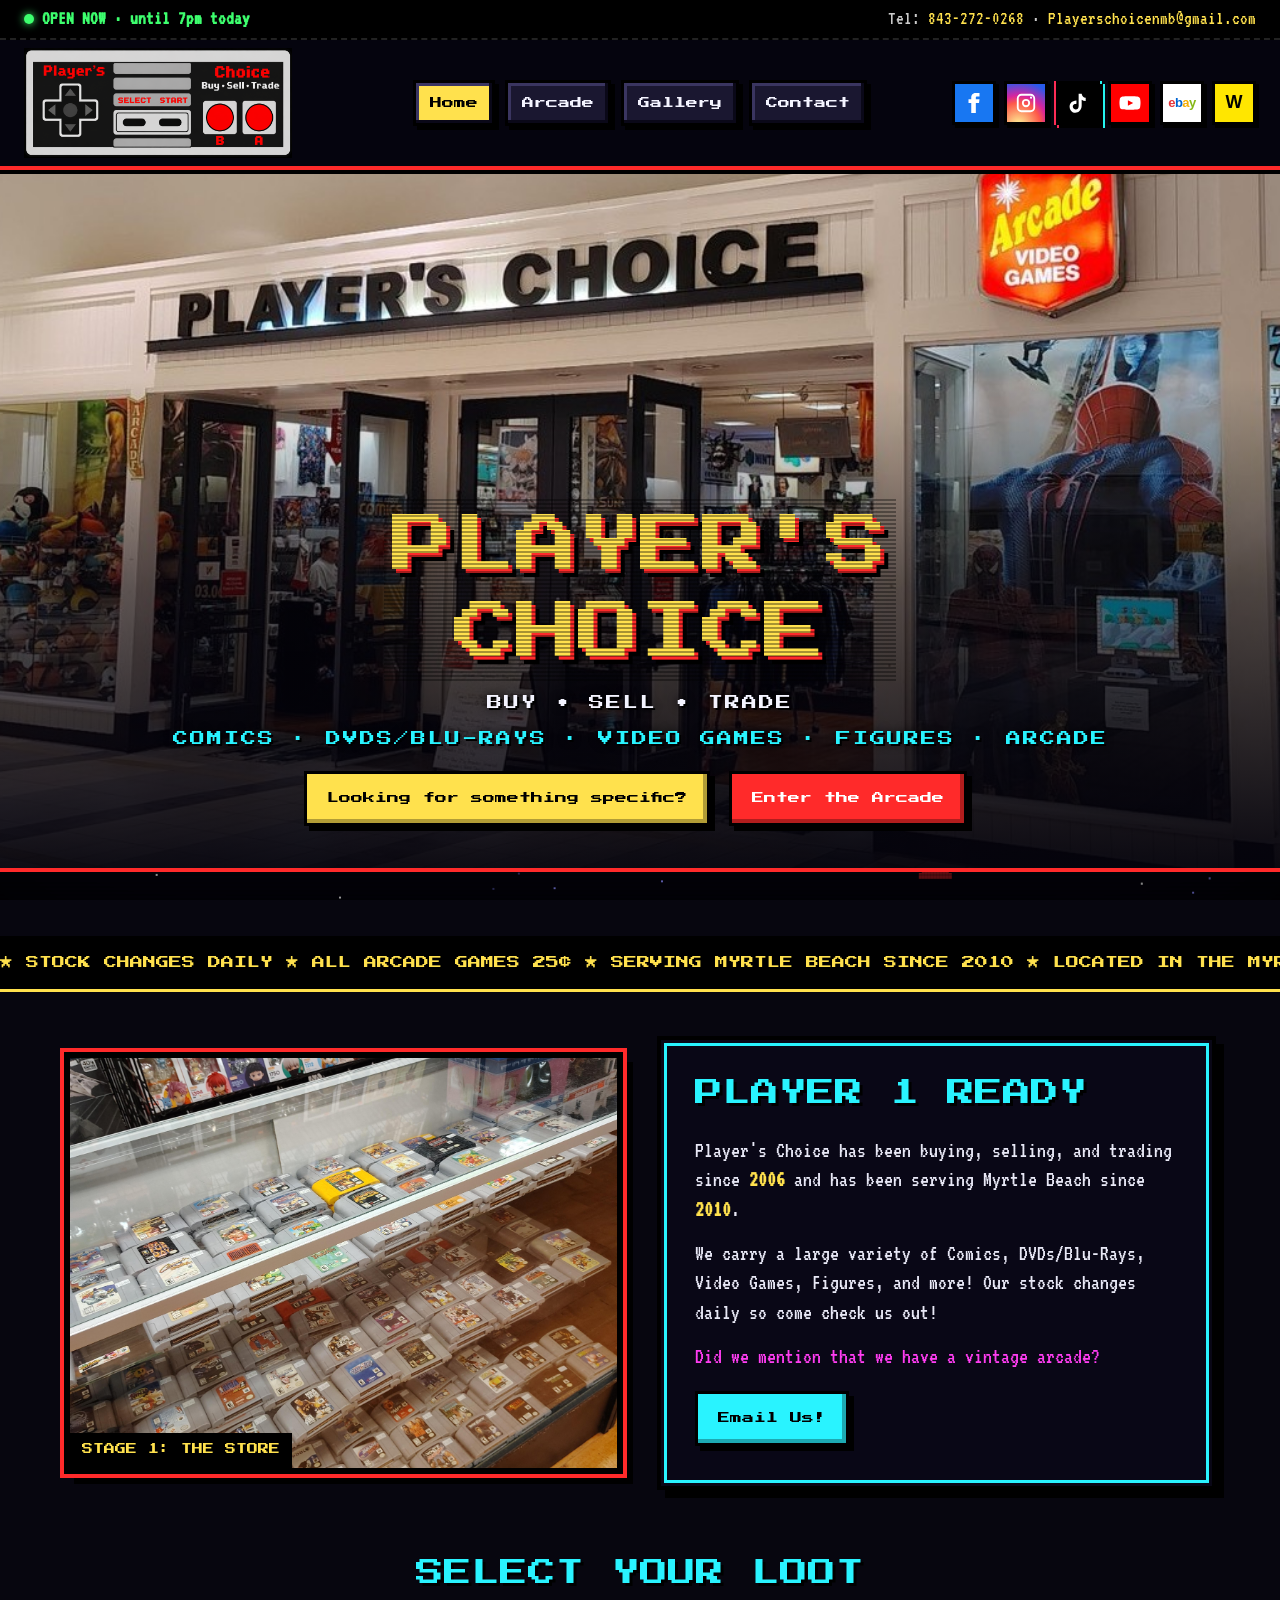
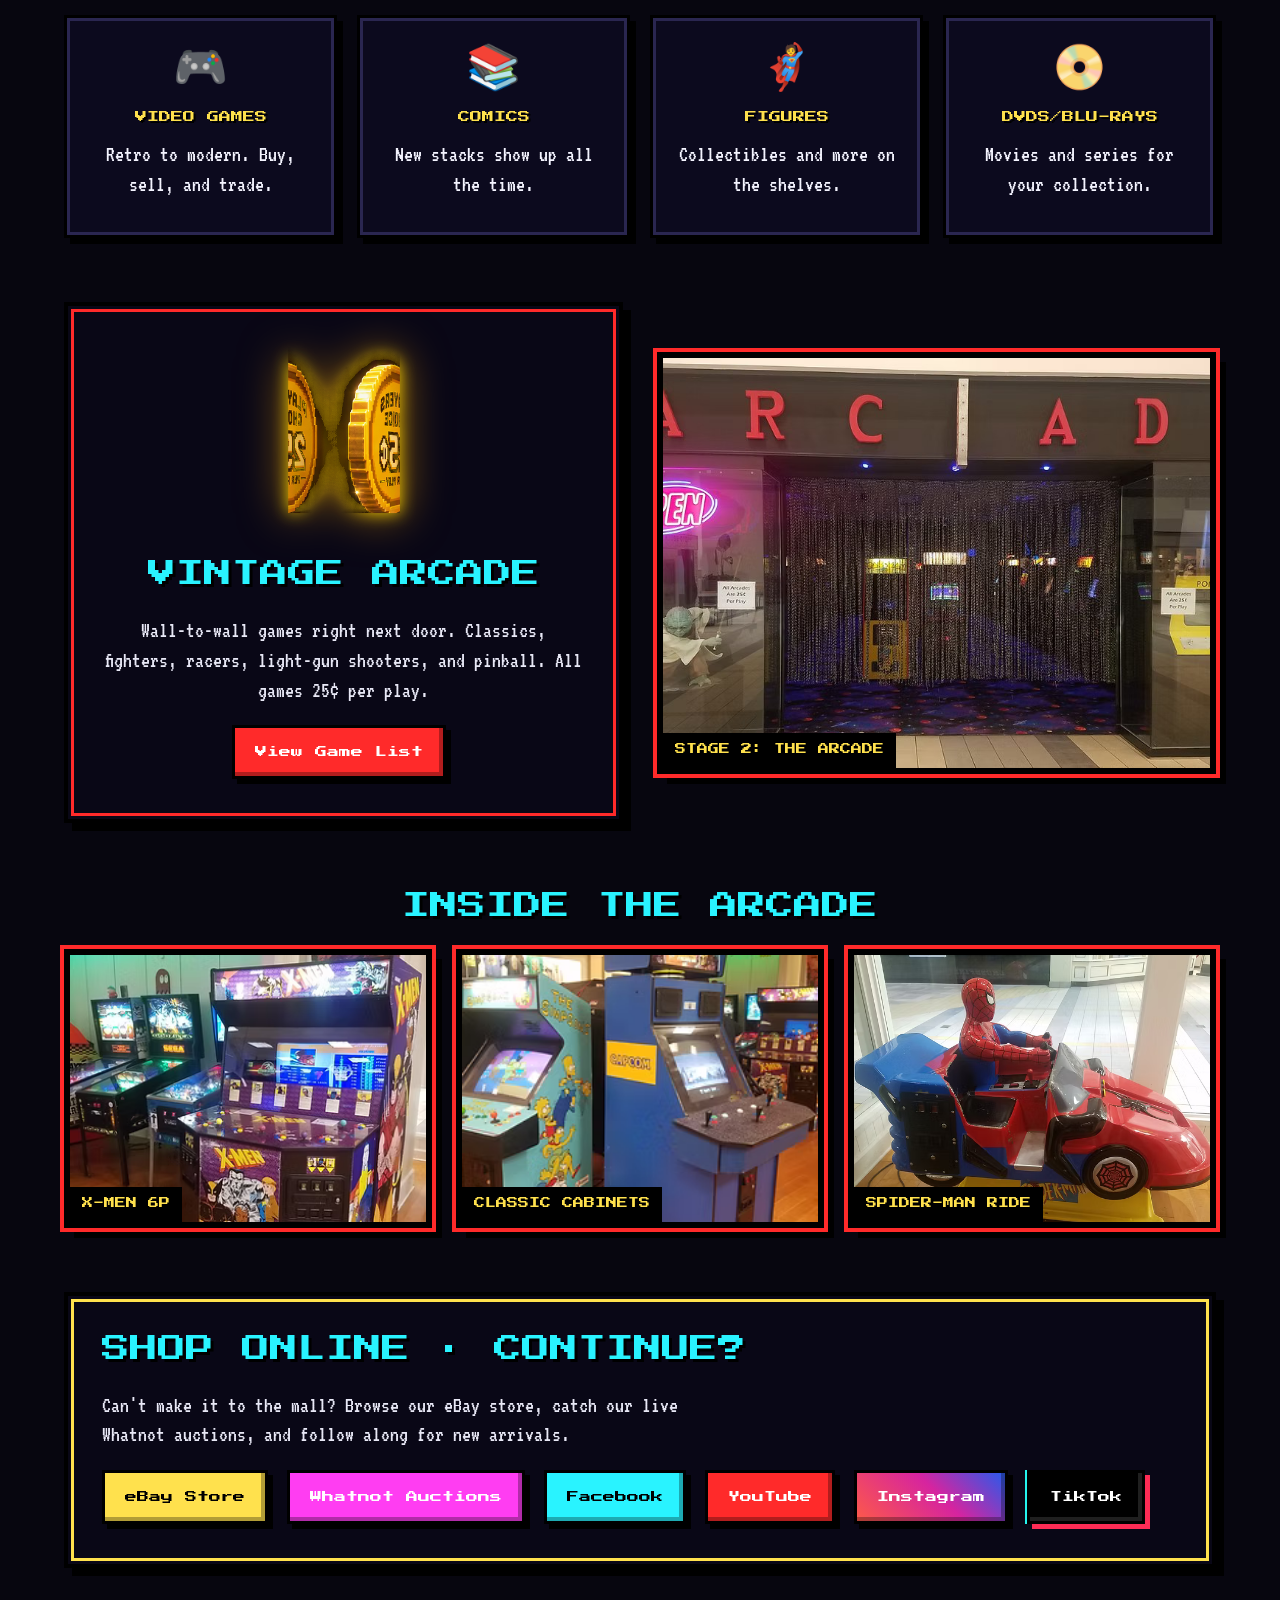
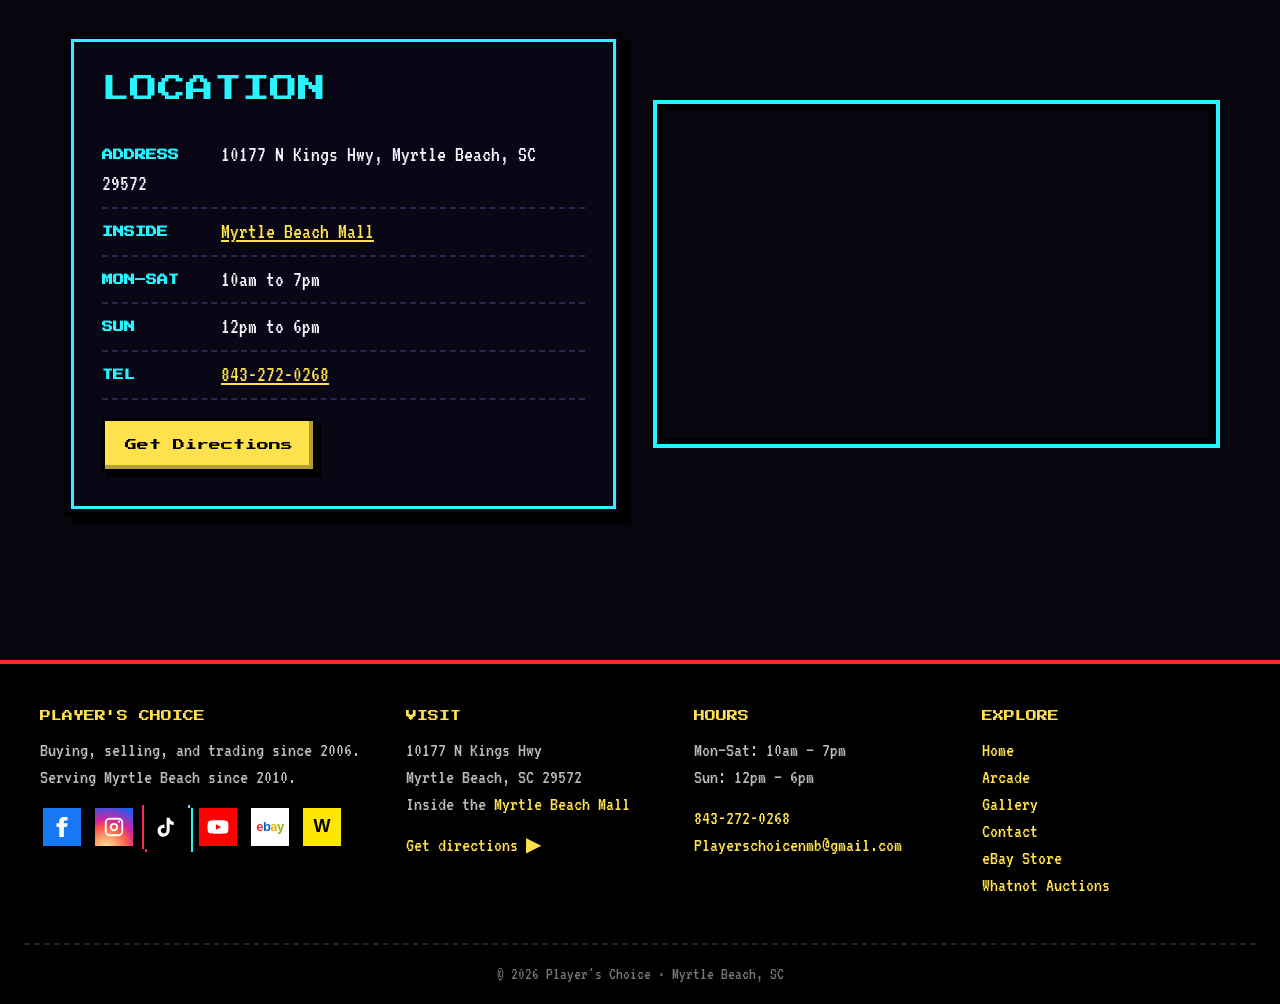
==== commit 7f2c0aa9: "Add files via upload" ====
--- a/index.html
+++ b/index.html
@@ -18,7 +18,7 @@
 <link rel="preconnect" href="https://fonts.googleapis.com">
 <link rel="preconnect" href="https://fonts.gstatic.com" crossorigin>
 <link href="https://fonts.googleapis.com/css2?family=Press+Start+2P&amp;family=VT323&amp;display=swap" rel="stylesheet">
-<link rel="stylesheet" href="style.css?v=23">
+<link rel="stylesheet" href="style.css?v=24">
 <script type="application/ld+json">{"@context": "https://schema.org", "@type": ["Store", "AmusementPlace"], "name": "Player's Choice", "description": "Buy, sell, and trade video games, comics, DVDs/Blu-Rays, figures and collectibles, plus a vintage arcade.", "url": "https://www.playerschoicenmb.com/", "image": "https://www.playerschoicenmb.com/storefront2.png", "telephone": "+1-843-272-0268", "email": "Playerschoicenmb@gmail.com", "foundingDate": "2006", "address": {"@type": "PostalAddress", "streetAddress": "10177 N Kings Hwy", "addressLocality": "Myrtle Beach", "addressRegion": "SC", "postalCode": "29572", "addressCountry": "US"}, "openingHoursSpecification": [{"@type": "OpeningHoursSpecification", "dayOfWeek": ["Monday", "Tuesday", "Wednesday", "Thursday", "Friday", "Saturday"], "opens": "10:00", "closes": "19:00"}, {"@type": "OpeningHoursSpecification", "dayOfWeek": "Sunday", "opens": "12:00", "closes": "18:00"}], "sameAs": ["https://www.facebook.com/PlayersChoiceMB/", "https://www.instagram.com/playerschoicemb/?hl=en", "https://www.tiktok.com/@playerschoicemb", "https://www.youtube.com/@PlayersChoiceMB", "https://www.ebay.com/str/playerschoicemb", "https://www.whatnot.com/user/players_choice"]}</script>
 </head>
 <body data-page="home">
@@ -72,7 +72,7 @@
 
   <section class="grid2">
     <div class="panel red center">
-      <div class="coin">25¢</div>
+      <img class="coin-img" src="players-choice-coin-3d.webp" alt="Player's Choice 25-cent per-play arcade coin" loading="lazy">
       <h2 style="margin-top:26px">VINTAGE ARCADE</h2>
       <p>Wall-to-wall games right next door. Classics, fighters, racers, light-gun shooters, and pinball. All games 25¢ per play.</p>
       <a class="btn red" href="arcade.html">View Game List</a>
@@ -127,6 +127,6 @@
   </div>
   <div class="fbar">© 2026 Player's Choice · Myrtle Beach, SC</div>
 </footer>
-<script src="script.js?v=23"></script>
+<script src="script.js?v=19"></script>
 </body>
 </html>
--- a/style.css
+++ b/style.css
@@ -252,5 +252,25 @@
   .topbar{padding:6px 16px}
 }
 
-/* SOCIABLEKIT TIKTOK FEED */
-.social-feed-note{margin:0 auto 22px}.social-feed-note a{color:var(--yellow)}.social-feed-frame{position:relative;min-height:480px;padding:22px;background:rgba(8,7,20,.94);border:5px solid #000;outline:4px solid var(--pink);outline-offset:-12px;box-shadow:10px 10px 0 #000;overflow:hidden}.social-feed-frame::before{content:"LIVE FEED";position:absolute;top:0;right:0;z-index:2;padding:7px 10px;background:#000;color:var(--cyan);font-family:var(--pixel);font-size:8px}.sk-tiktok-feed{width:100%;min-height:430px;position:relative;z-index:1}.sk-tiktok-feed iframe{display:block;width:100%!important;max-width:100%;border:0!important}.social-feed-actions{margin:28px auto 0}.social-feed-fallback{text-align:center}.social-feed-fallback a{color:var(--yellow)}@media(max-width:700px){.social-feed-frame{min-height:380px;padding:15px;outline-offset:-9px}.sk-tiktok-feed{min-height:340px}}
+
+/* ===== 3D PLAYER'S CHOICE ARCADE COIN ===== */
+.coin-img{
+  display:inline-block;
+  width:180px;
+  height:180px;
+  object-fit:contain;
+  image-rendering:auto;
+  filter:drop-shadow(0 0 8px rgba(255,215,0,.95)) drop-shadow(0 0 22px rgba(255,170,0,.55));
+  animation:coinFloat 2.2s ease-in-out infinite;
+  transform-origin:center;
+}
+.coin-img.small{width:104px;height:104px;flex:0 0 auto}
+@keyframes coinFloat{
+  0%,100%{transform:translateY(0) scale(1)}
+  50%{transform:translateY(-7px) scale(1.025)}
+}
+@media(max-width:600px){
+  .coin-img{width:145px;height:145px}
+  .coin-img.small{width:88px;height:88px}
+}
+@media(prefers-reduced-motion:reduce){.coin-img{animation:none}}
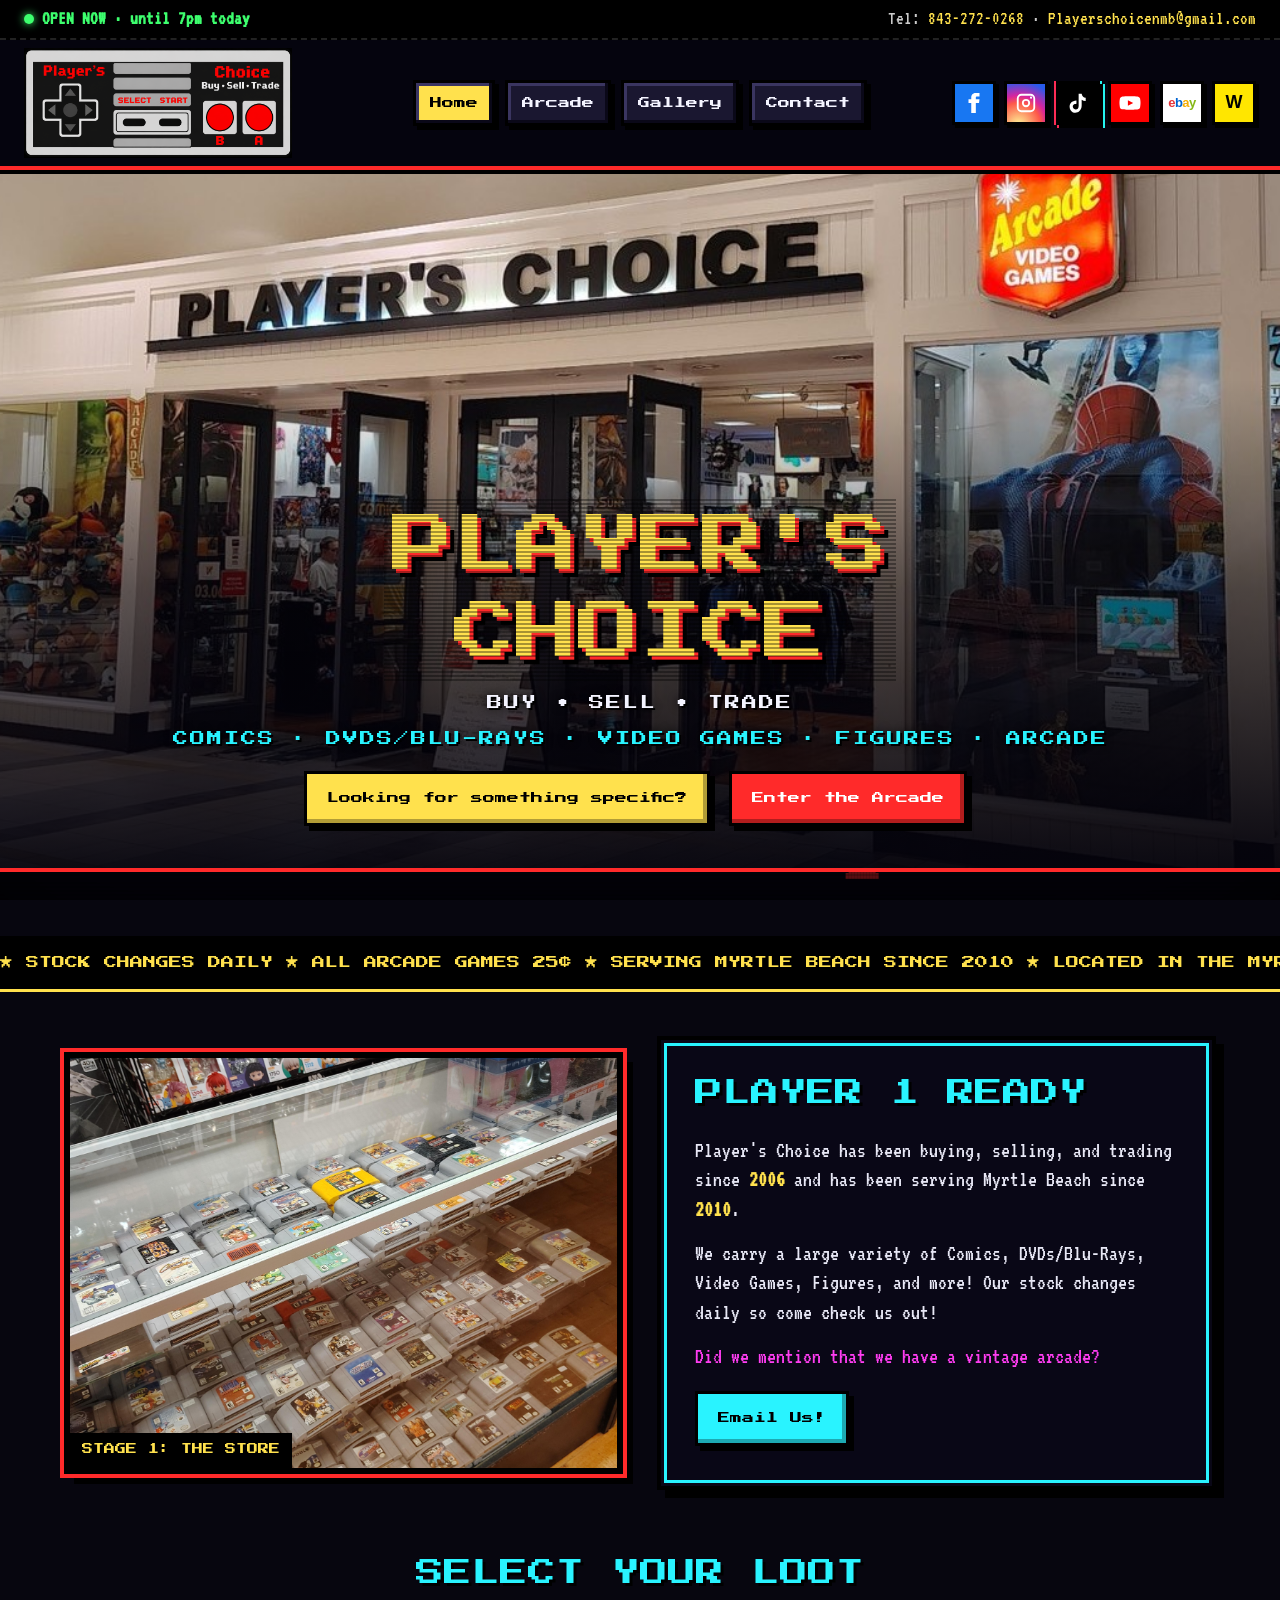
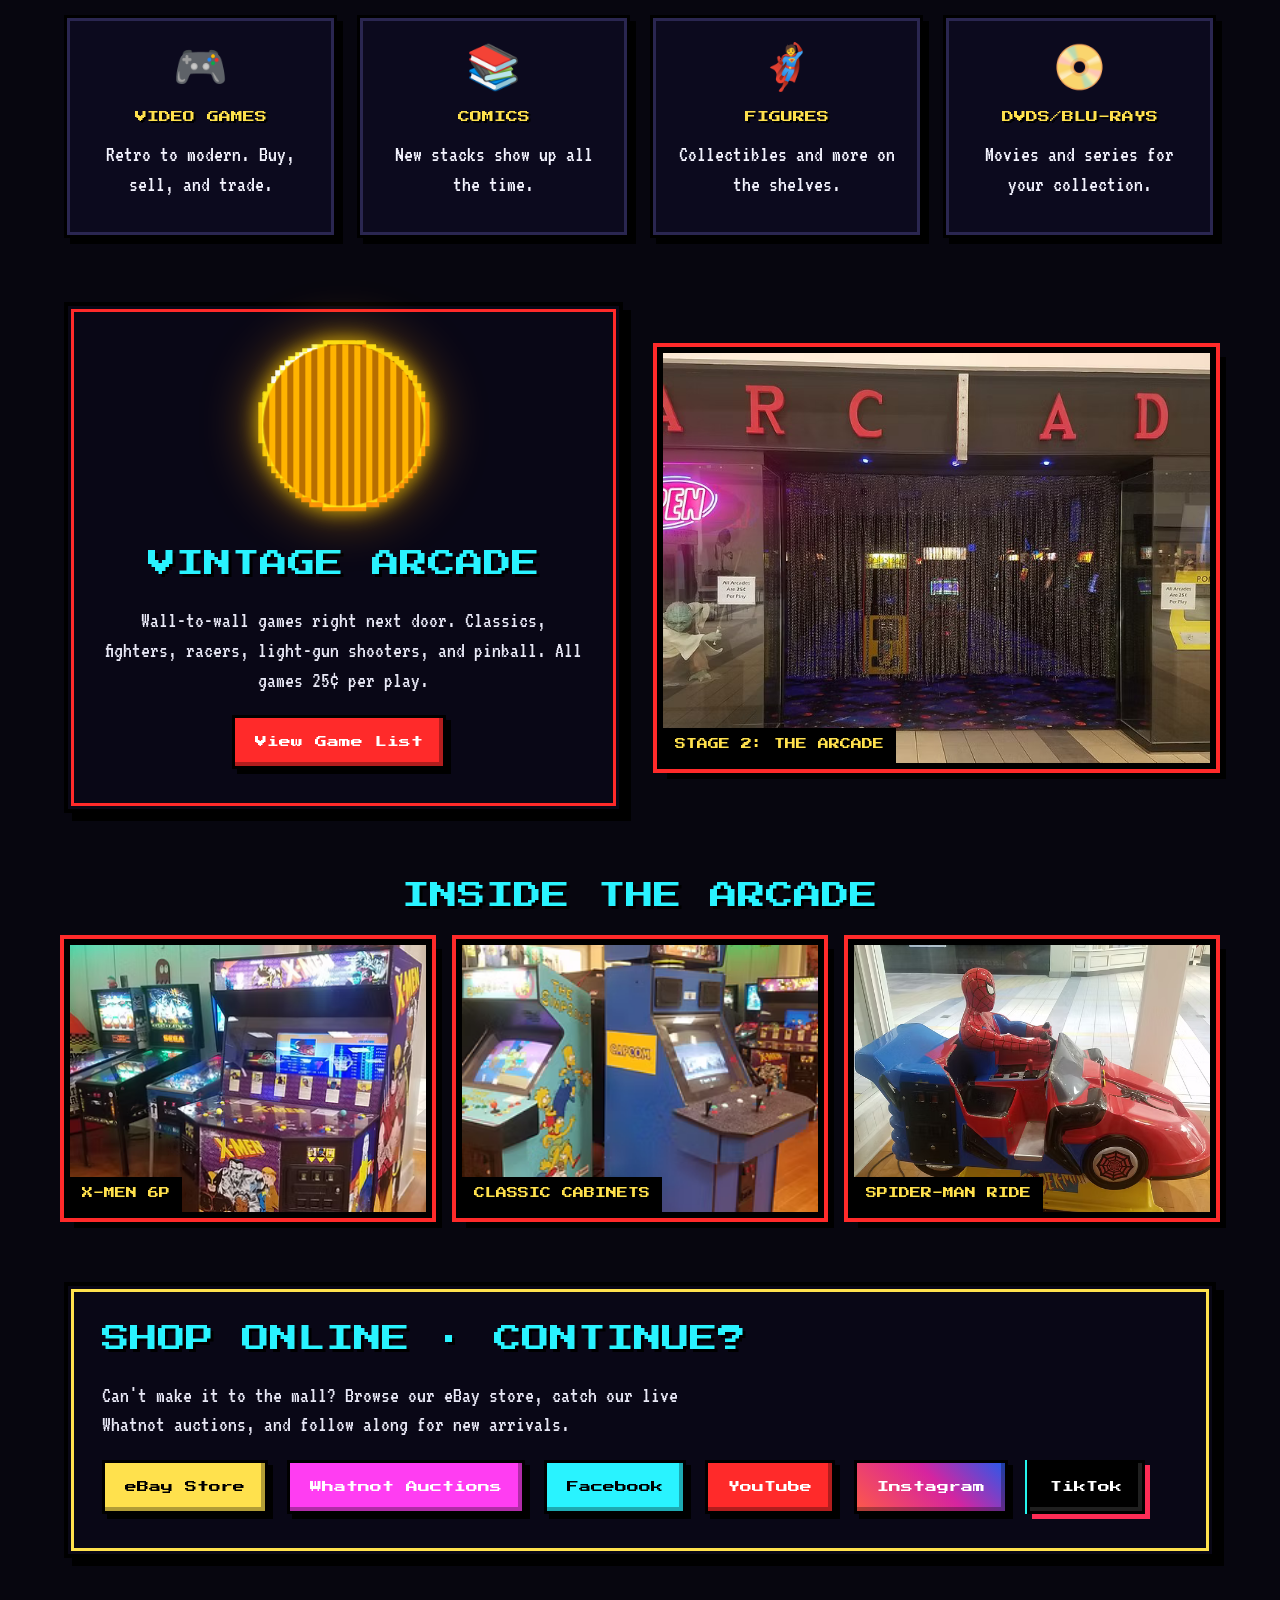
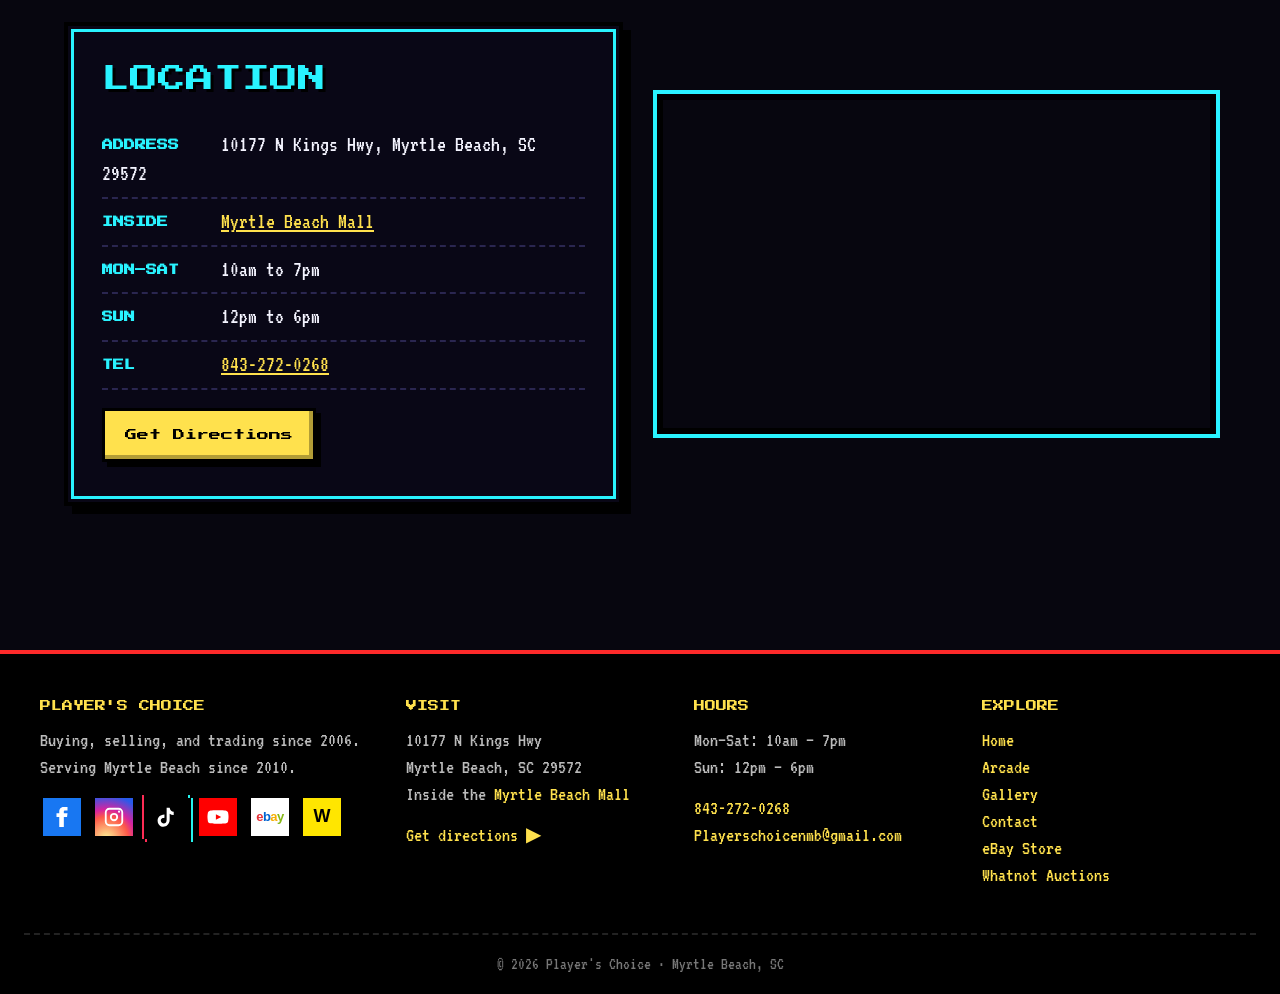
==== commit b47c80fb: "Add files via upload" ====
--- a/index.html
+++ b/index.html
@@ -18,7 +18,7 @@
 <link rel="preconnect" href="https://fonts.googleapis.com">
 <link rel="preconnect" href="https://fonts.gstatic.com" crossorigin>
 <link href="https://fonts.googleapis.com/css2?family=Press+Start+2P&amp;family=VT323&amp;display=swap" rel="stylesheet">
-<link rel="stylesheet" href="style.css?v=24">
+<link rel="stylesheet" href="style.css?v=25">
 <script type="application/ld+json">{"@context": "https://schema.org", "@type": ["Store", "AmusementPlace"], "name": "Player's Choice", "description": "Buy, sell, and trade video games, comics, DVDs/Blu-Rays, figures and collectibles, plus a vintage arcade.", "url": "https://www.playerschoicenmb.com/", "image": "https://www.playerschoicenmb.com/storefront2.png", "telephone": "+1-843-272-0268", "email": "Playerschoicenmb@gmail.com", "foundingDate": "2006", "address": {"@type": "PostalAddress", "streetAddress": "10177 N Kings Hwy", "addressLocality": "Myrtle Beach", "addressRegion": "SC", "postalCode": "29572", "addressCountry": "US"}, "openingHoursSpecification": [{"@type": "OpeningHoursSpecification", "dayOfWeek": ["Monday", "Tuesday", "Wednesday", "Thursday", "Friday", "Saturday"], "opens": "10:00", "closes": "19:00"}, {"@type": "OpeningHoursSpecification", "dayOfWeek": "Sunday", "opens": "12:00", "closes": "18:00"}], "sameAs": ["https://www.facebook.com/PlayersChoiceMB/", "https://www.instagram.com/playerschoicemb/?hl=en", "https://www.tiktok.com/@playerschoicemb", "https://www.youtube.com/@PlayersChoiceMB", "https://www.ebay.com/str/playerschoicemb", "https://www.whatnot.com/user/players_choice"]}</script>
 </head>
 <body data-page="home">
@@ -72,7 +72,7 @@
 
   <section class="grid2">
     <div class="panel red center">
-      <img class="coin-img" src="players-choice-coin-3d.webp" alt="Player's Choice 25-cent per-play arcade coin" loading="lazy">
+      <div class="coin3d " role="img" aria-label="Player's Choice 25 cents per play coin"><div class="coin3d-spin"><span class="coin3d-face front"></span><span class="coin3d-edge"><i style="--i:0"></i><i style="--i:1"></i><i style="--i:2"></i><i style="--i:3"></i><i style="--i:4"></i><i style="--i:5"></i><i style="--i:6"></i><i style="--i:7"></i><i style="--i:8"></i><i style="--i:9"></i><i style="--i:10"></i><i style="--i:11"></i></span><span class="coin3d-face back"></span></div></div>
       <h2 style="margin-top:26px">VINTAGE ARCADE</h2>
       <p>Wall-to-wall games right next door. Classics, fighters, racers, light-gun shooters, and pinball. All games 25¢ per play.</p>
       <a class="btn red" href="arcade.html">View Game List</a>
--- a/style.css
+++ b/style.css
@@ -252,25 +252,18 @@
   .topbar{padding:6px 16px}
 }
 
-
-/* ===== 3D PLAYER'S CHOICE ARCADE COIN ===== */
-.coin-img{
-  display:inline-block;
-  width:180px;
-  height:180px;
-  object-fit:contain;
-  image-rendering:auto;
-  filter:drop-shadow(0 0 8px rgba(255,215,0,.95)) drop-shadow(0 0 22px rgba(255,170,0,.55));
-  animation:coinFloat 2.2s ease-in-out infinite;
-  transform-origin:center;
-}
-.coin-img.small{width:104px;height:104px;flex:0 0 auto}
-@keyframes coinFloat{
-  0%,100%{transform:translateY(0) scale(1)}
-  50%{transform:translateY(-7px) scale(1.025)}
-}
-@media(max-width:600px){
-  .coin-img{width:145px;height:145px}
-  .coin-img.small{width:88px;height:88px}
-}
-@media(prefers-reduced-motion:reduce){.coin-img{animation:none}}
+/* ===== 3D PLAYER'S CHOICE COIN ===== */
+.coin3d{--size:170px;--thick:16px;display:inline-block;width:var(--size);height:var(--size);perspective:900px;flex:0 0 auto;
+  filter:drop-shadow(0 0 10px rgba(255,210,0,.8)) drop-shadow(0 0 26px rgba(255,160,0,.45))}
+.coin3d.small{--size:96px;--thick:10px}
+.coin3d-spin{position:relative;width:100%;height:100%;transform-style:preserve-3d;animation:coin3dSpin 3.2s linear infinite}
+.coin3d-face{position:absolute;inset:0;background:url("players-choice-coin.png") center/contain no-repeat;image-rendering:pixelated;backface-visibility:hidden}
+.coin3d-face.front{transform:translateZ(calc(var(--thick)/2))}
+.coin3d-face.back{transform:rotateY(180deg) translateZ(calc(var(--thick)/2))}
+.coin3d-edge{position:absolute;inset:0;transform-style:preserve-3d}
+.coin3d-edge i{position:absolute;inset:3%;border-radius:50%;
+  background:repeating-linear-gradient(90deg,#b86f00 0 6px,#ffb300 6px 12px);
+  transform:translateZ(calc(var(--thick)/2 - var(--thick) * var(--i) / 11))}
+@keyframes coin3dSpin{from{transform:rotateY(0)}to{transform:rotateY(360deg)}}
+@media(max-width:600px){.coin3d{--size:140px;--thick:13px}.coin3d.small{--size:84px;--thick:9px}}
+@media(prefers-reduced-motion:reduce){.coin3d-spin{animation:none}}
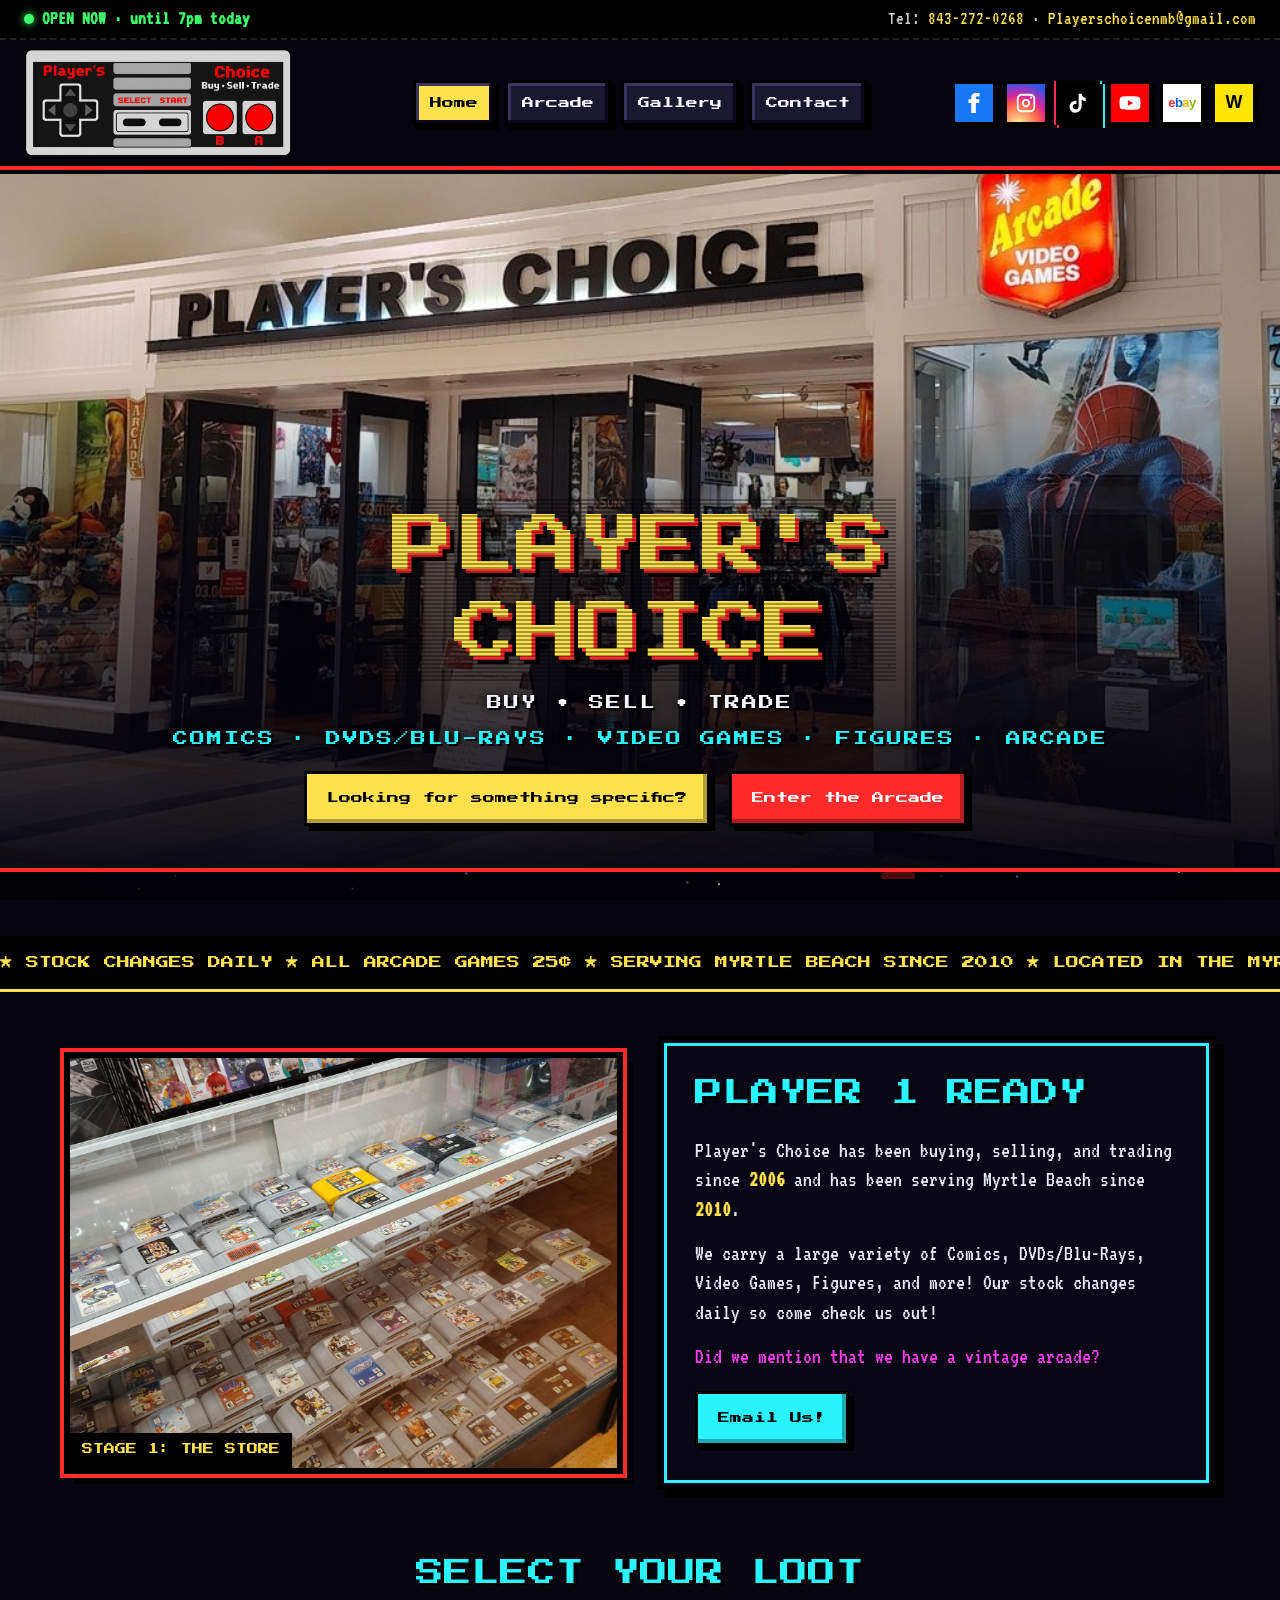
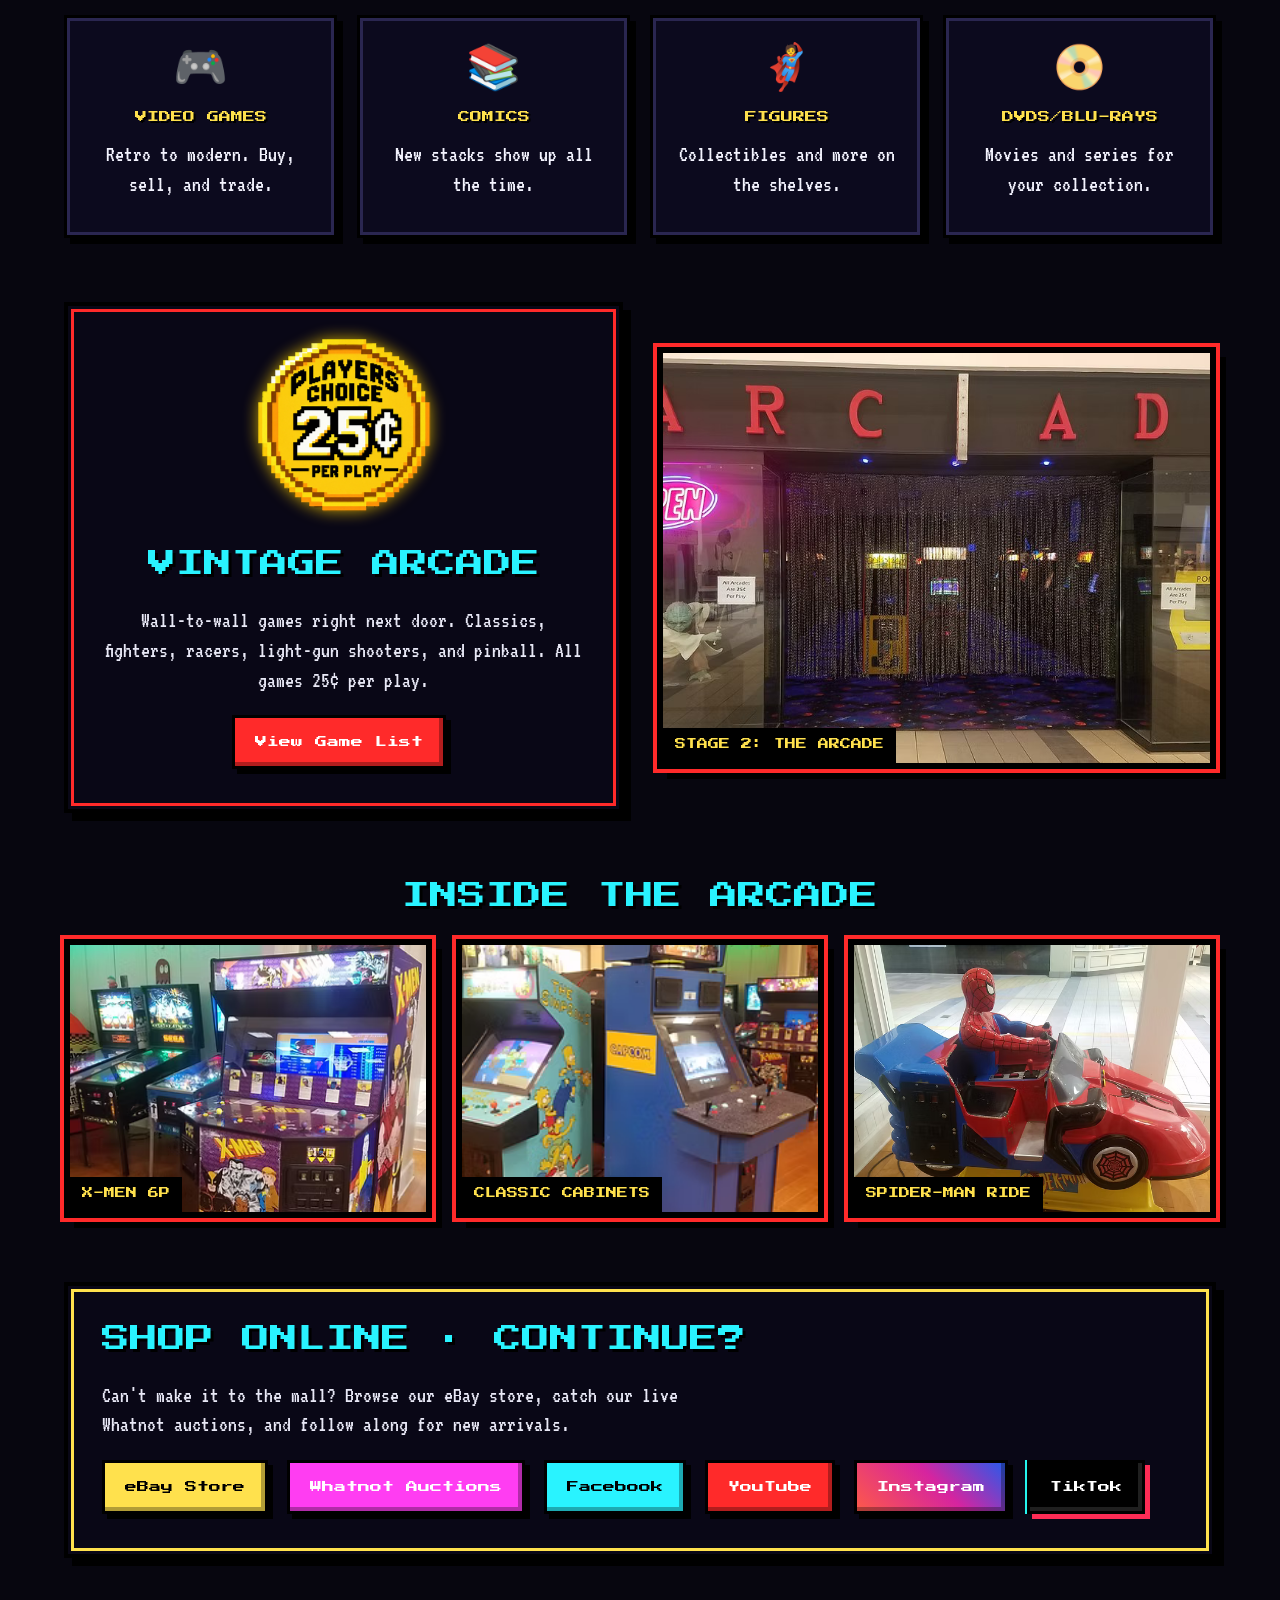
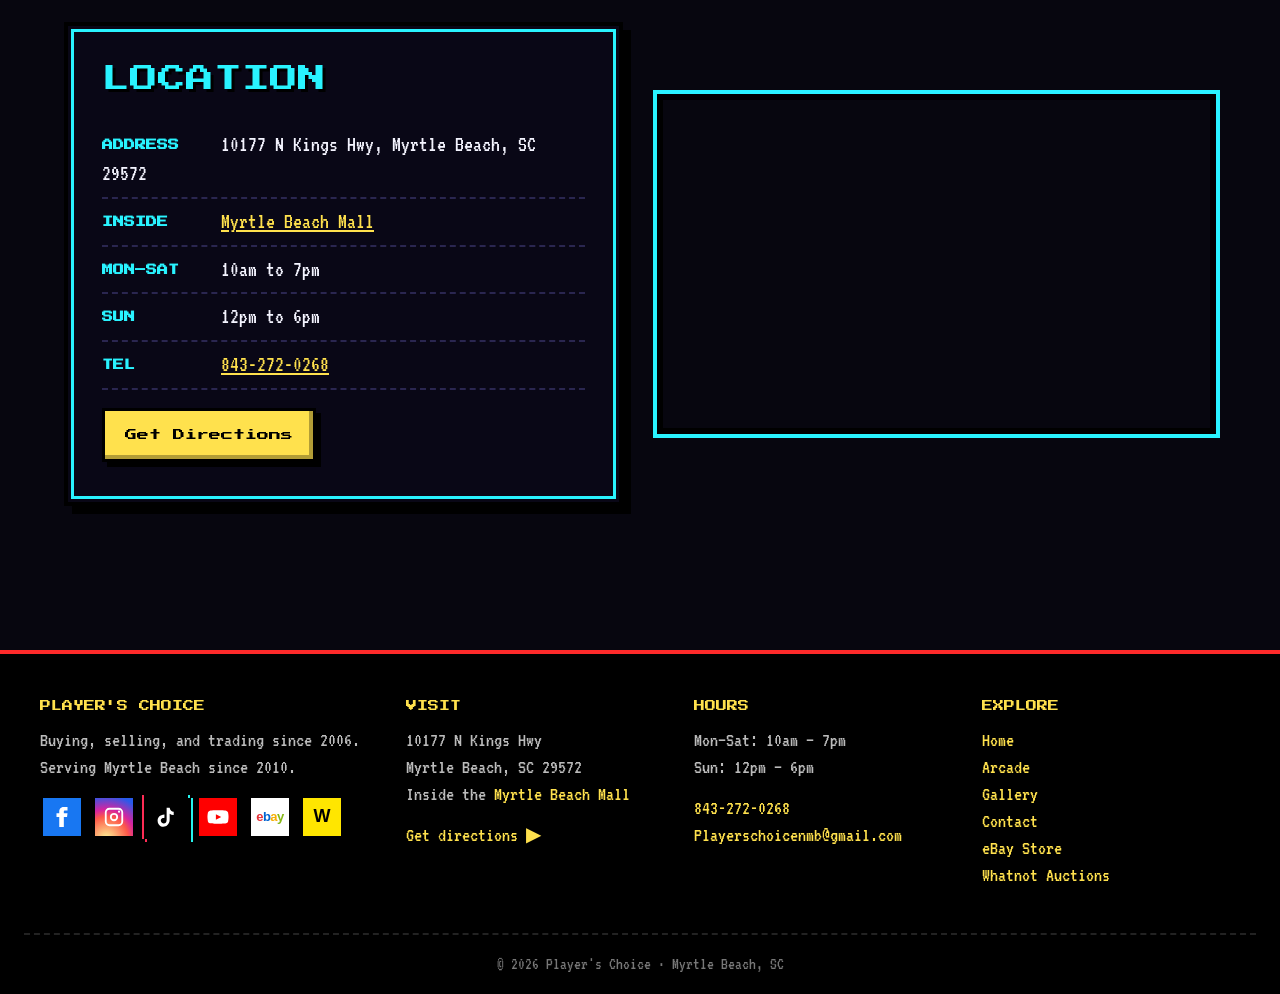
==== commit a8dd92b2: "Add files via upload" ====
--- a/index.html
+++ b/index.html
@@ -18,7 +18,7 @@
 <link rel="preconnect" href="https://fonts.googleapis.com">
 <link rel="preconnect" href="https://fonts.gstatic.com" crossorigin>
 <link href="https://fonts.googleapis.com/css2?family=Press+Start+2P&amp;family=VT323&amp;display=swap" rel="stylesheet">
-<link rel="stylesheet" href="style.css?v=25">
+<link rel="stylesheet" href="style.css?v=26">
 <script type="application/ld+json">{"@context": "https://schema.org", "@type": ["Store", "AmusementPlace"], "name": "Player's Choice", "description": "Buy, sell, and trade video games, comics, DVDs/Blu-Rays, figures and collectibles, plus a vintage arcade.", "url": "https://www.playerschoicenmb.com/", "image": "https://www.playerschoicenmb.com/storefront2.png", "telephone": "+1-843-272-0268", "email": "Playerschoicenmb@gmail.com", "foundingDate": "2006", "address": {"@type": "PostalAddress", "streetAddress": "10177 N Kings Hwy", "addressLocality": "Myrtle Beach", "addressRegion": "SC", "postalCode": "29572", "addressCountry": "US"}, "openingHoursSpecification": [{"@type": "OpeningHoursSpecification", "dayOfWeek": ["Monday", "Tuesday", "Wednesday", "Thursday", "Friday", "Saturday"], "opens": "10:00", "closes": "19:00"}, {"@type": "OpeningHoursSpecification", "dayOfWeek": "Sunday", "opens": "12:00", "closes": "18:00"}], "sameAs": ["https://www.facebook.com/PlayersChoiceMB/", "https://www.instagram.com/playerschoicemb/?hl=en", "https://www.tiktok.com/@playerschoicemb", "https://www.youtube.com/@PlayersChoiceMB", "https://www.ebay.com/str/playerschoicemb", "https://www.whatnot.com/user/players_choice"]}</script>
 </head>
 <body data-page="home">
@@ -72,7 +72,7 @@
 
   <section class="grid2">
     <div class="panel red center">
-      <div class="coin3d " role="img" aria-label="Player's Choice 25 cents per play coin"><div class="coin3d-spin"><span class="coin3d-face front"></span><span class="coin3d-edge"><i style="--i:0"></i><i style="--i:1"></i><i style="--i:2"></i><i style="--i:3"></i><i style="--i:4"></i><i style="--i:5"></i><i style="--i:6"></i><i style="--i:7"></i><i style="--i:8"></i><i style="--i:9"></i><i style="--i:10"></i><i style="--i:11"></i></span><span class="coin3d-face back"></span></div></div>
+      <div class="coin3d " role="img" aria-label="Player's Choice 25 cents per play coin"><div class="coin3d-spin"><span class="coin3d-face front"></span><span class="coin3d-edge"><i style="--i:0"></i><i style="--i:1"></i><i style="--i:2"></i><i style="--i:3"></i><i style="--i:4"></i><i style="--i:5"></i><i style="--i:6"></i><i style="--i:7"></i><i style="--i:8"></i><i style="--i:9"></i><i style="--i:10"></i><i style="--i:11"></i></span><span class="coin3d-spine"></span><span class="coin3d-face back"></span></div></div>
       <h2 style="margin-top:26px">VINTAGE ARCADE</h2>
       <p>Wall-to-wall games right next door. Classics, fighters, racers, light-gun shooters, and pinball. All games 25¢ per play.</p>
       <a class="btn red" href="arcade.html">View Game List</a>
--- a/style.css
+++ b/style.css
@@ -253,17 +253,21 @@
 }
 
 /* ===== 3D PLAYER'S CHOICE COIN ===== */
-.coin3d{--size:170px;--thick:16px;display:inline-block;width:var(--size);height:var(--size);perspective:900px;flex:0 0 auto;
-  filter:drop-shadow(0 0 10px rgba(255,210,0,.8)) drop-shadow(0 0 26px rgba(255,160,0,.45))}
+.coin3d{--size:170px;--thick:16px;display:inline-block;width:var(--size);height:var(--size);perspective:1000px;flex:0 0 auto}
 .coin3d.small{--size:96px;--thick:10px}
-.coin3d-spin{position:relative;width:100%;height:100%;transform-style:preserve-3d;animation:coin3dSpin 3.2s linear infinite}
-.coin3d-face{position:absolute;inset:0;background:url("players-choice-coin.png") center/contain no-repeat;image-rendering:pixelated;backface-visibility:hidden}
-.coin3d-face.front{transform:translateZ(calc(var(--thick)/2))}
-.coin3d-face.back{transform:rotateY(180deg) translateZ(calc(var(--thick)/2))}
+.coin3d-spin{position:relative;width:100%;height:100%;transform-style:preserve-3d;will-change:transform;animation:coin3dSpin 6s linear infinite}
+.coin3d-face{position:absolute;inset:0;background:url("players-choice-coin.png") center/contain no-repeat;image-rendering:pixelated;
+  -webkit-backface-visibility:hidden;backface-visibility:hidden;
+  filter:drop-shadow(0 0 8px rgba(255,210,0,.75))}
+/* faces sit 1px outside the rim layers so they never share a depth (no flicker) */
+.coin3d-face.front{transform:translateZ(calc(var(--thick)/2 + 1px))}
+.coin3d-face.back{transform:rotateY(180deg) translateZ(calc(var(--thick)/2 + 1px))}
 .coin3d-edge{position:absolute;inset:0;transform-style:preserve-3d}
-.coin3d-edge i{position:absolute;inset:3%;border-radius:50%;
-  background:repeating-linear-gradient(90deg,#b86f00 0 6px,#ffb300 6px 12px);
+.coin3d-edge i{position:absolute;inset:4%;border-radius:50%;background:#c98200;box-shadow:inset 0 0 0 3px #ffb300;
   transform:translateZ(calc(var(--thick)/2 - var(--thick) * var(--i) / 11))}
-@keyframes coin3dSpin{from{transform:rotateY(0)}to{transform:rotateY(360deg)}}
+@keyframes coin3dSpin{from{transform:rotateY(0deg)}to{transform:rotateY(360deg)}}
 @media(max-width:600px){.coin3d{--size:140px;--thick:13px}.coin3d.small{--size:84px;--thick:9px}}
 @media(prefers-reduced-motion:reduce){.coin3d-spin{animation:none}}
+.coin3d-spine{position:absolute;top:6%;bottom:6%;left:50%;width:var(--thick);margin-left:calc(var(--thick)/-2);
+  background:repeating-linear-gradient(0deg,#ffcf3a 0 4px,#c98200 4px 7px);box-shadow:0 0 6px rgba(255,190,0,.7);
+  transform:rotateY(90deg)}
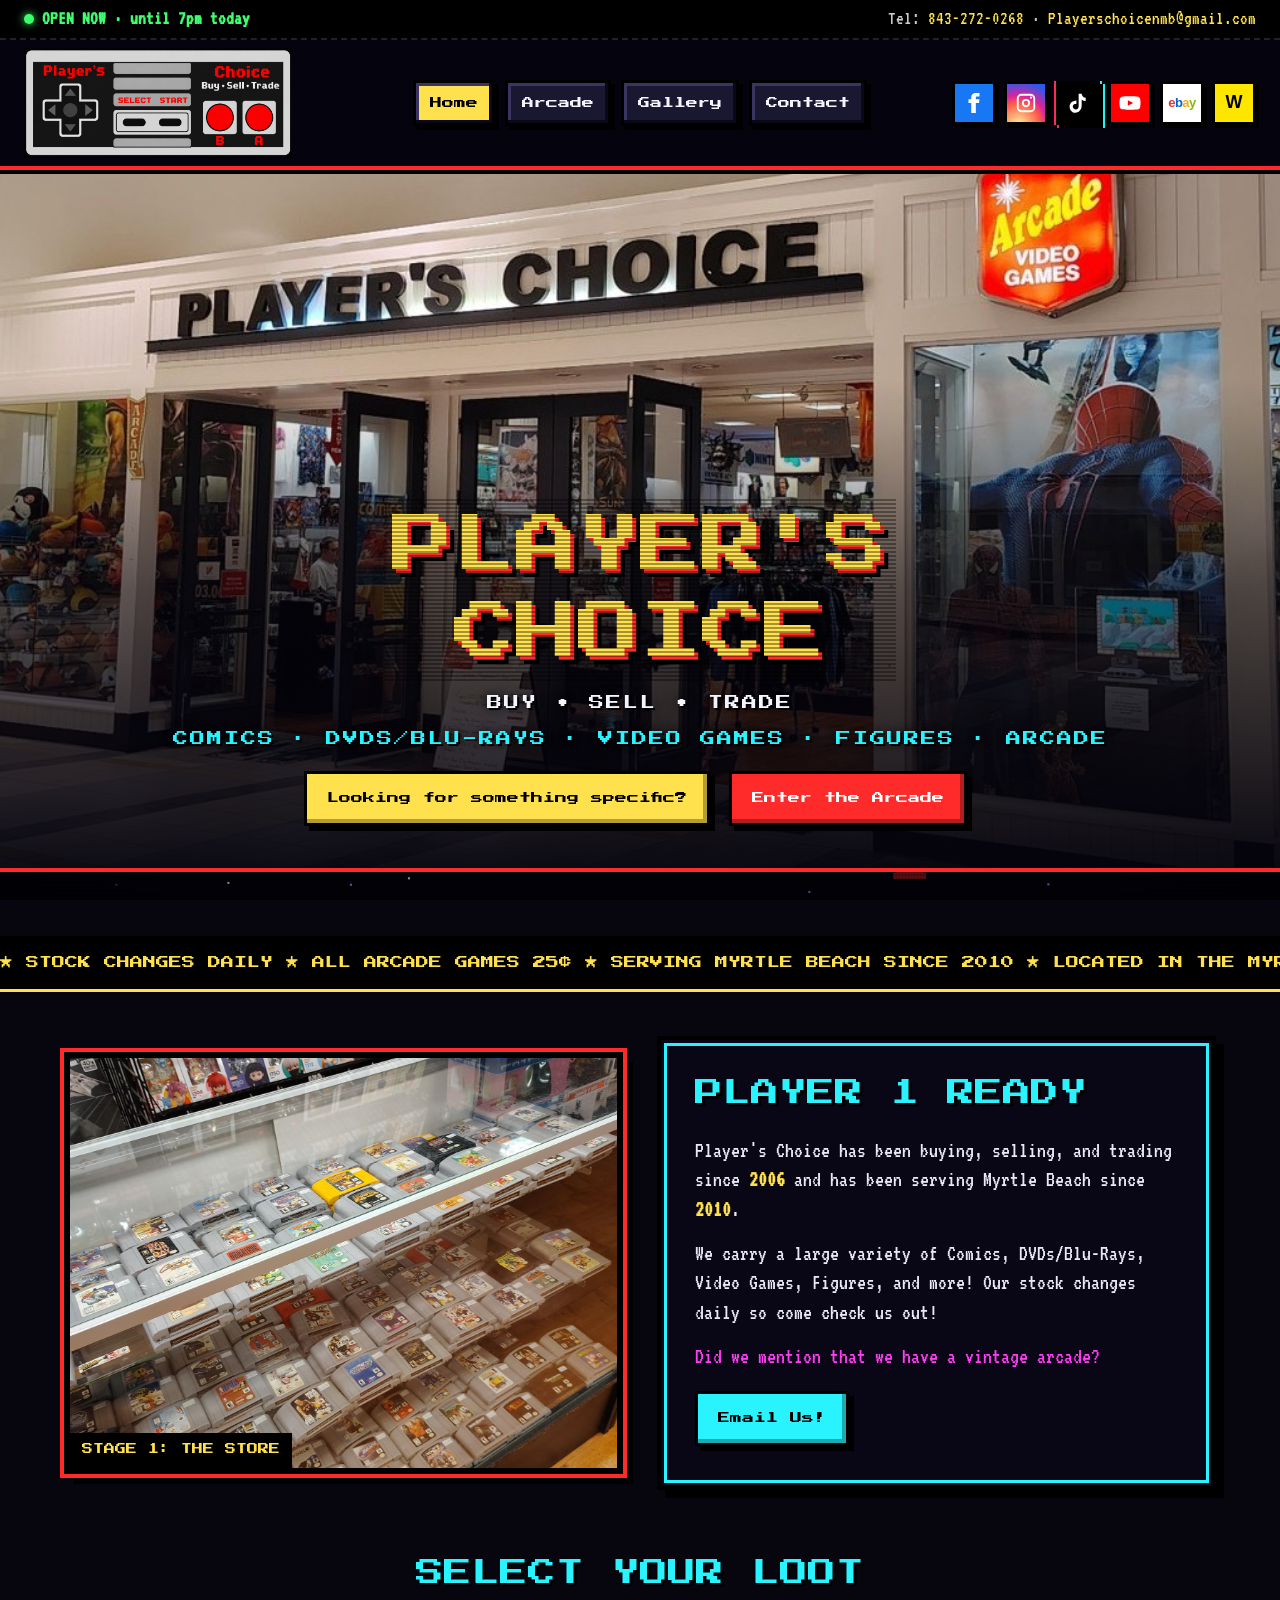
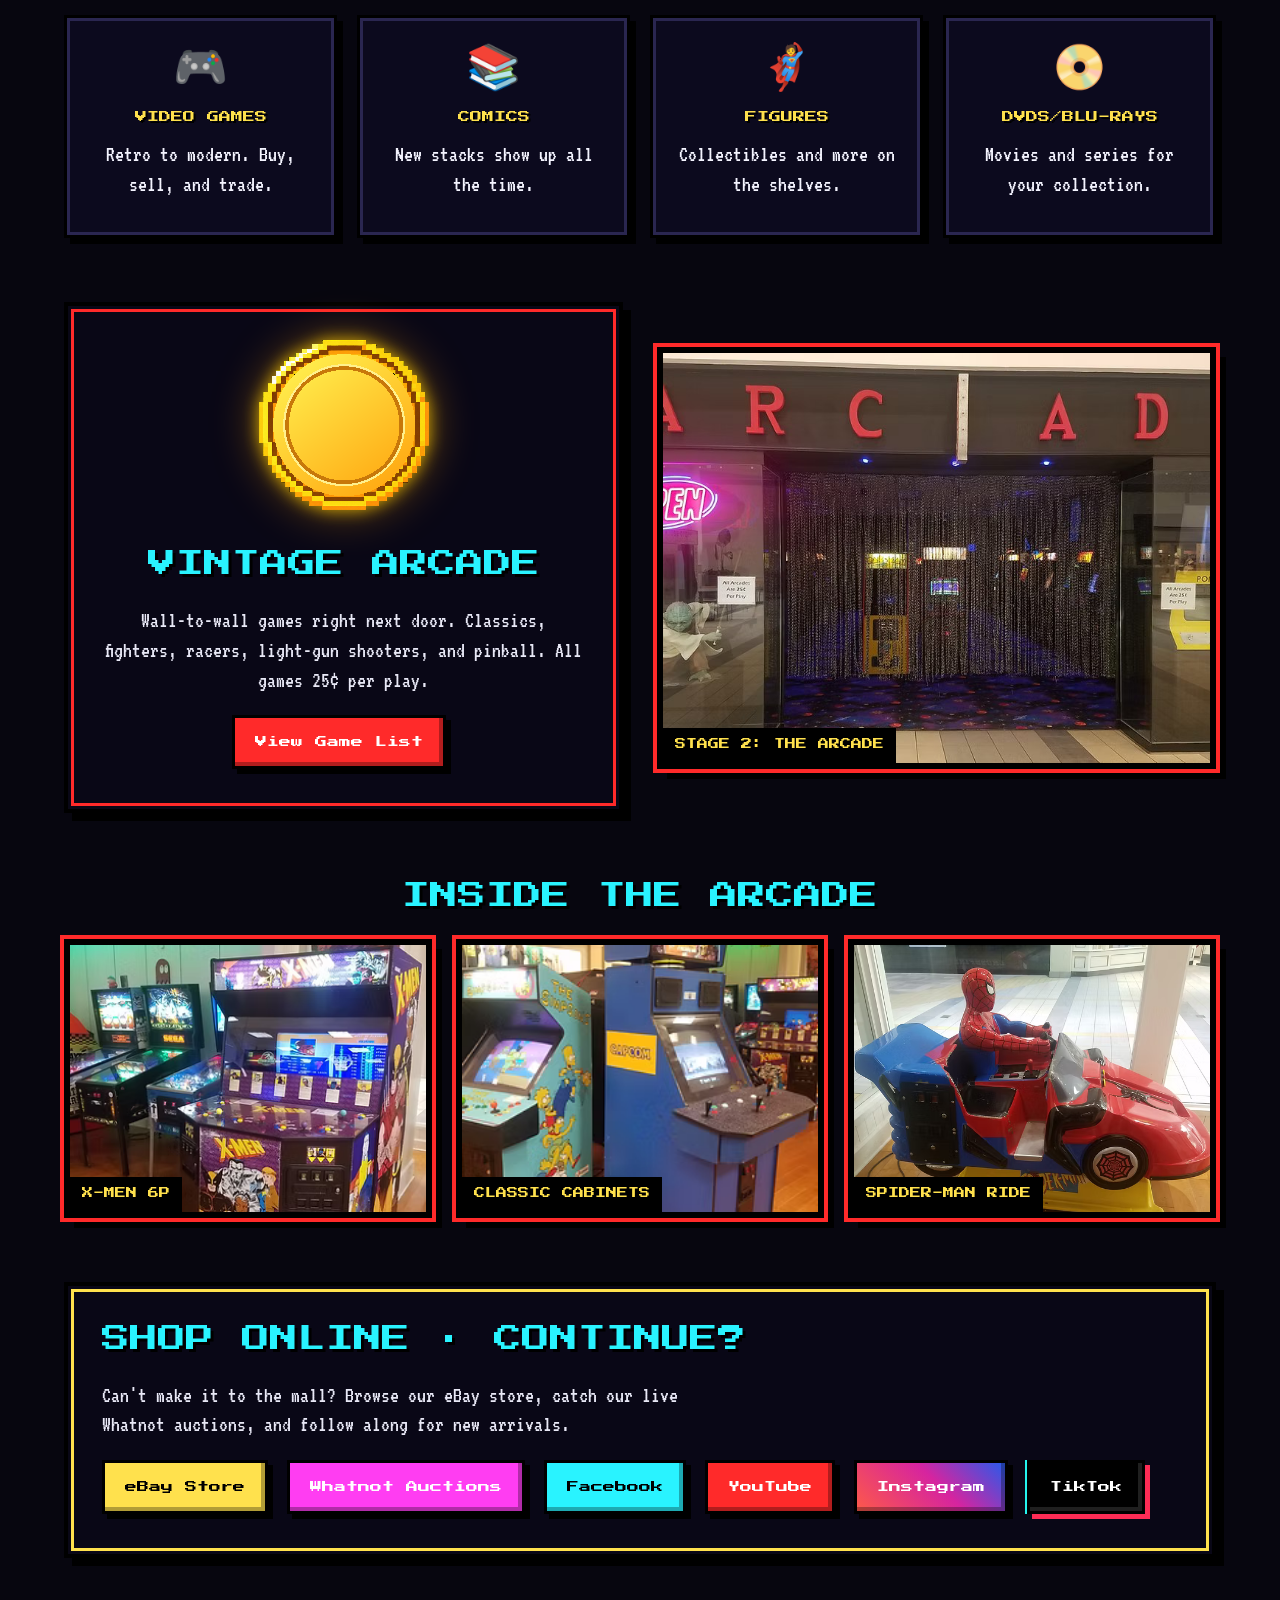
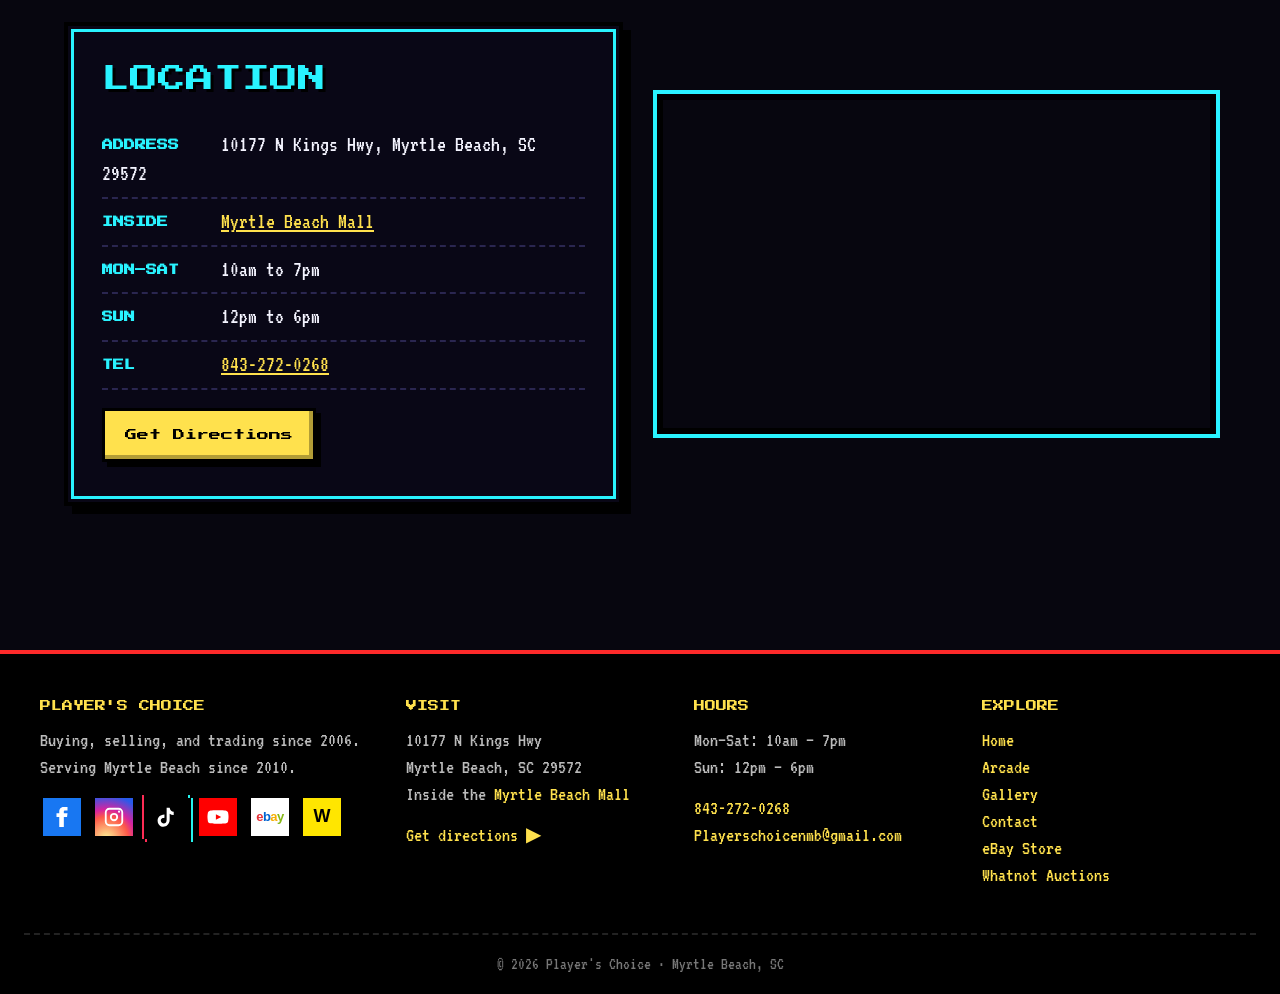
==== commit bc3824a9: "Add files via upload" ====
--- a/index.html
+++ b/index.html
@@ -18,7 +18,7 @@
 <link rel="preconnect" href="https://fonts.googleapis.com">
 <link rel="preconnect" href="https://fonts.gstatic.com" crossorigin>
 <link href="https://fonts.googleapis.com/css2?family=Press+Start+2P&amp;family=VT323&amp;display=swap" rel="stylesheet">
-<link rel="stylesheet" href="style.css?v=26">
+<link rel="stylesheet" href="style.css?v=28">
 <script type="application/ld+json">{"@context": "https://schema.org", "@type": ["Store", "AmusementPlace"], "name": "Player's Choice", "description": "Buy, sell, and trade video games, comics, DVDs/Blu-Rays, figures and collectibles, plus a vintage arcade.", "url": "https://www.playerschoicenmb.com/", "image": "https://www.playerschoicenmb.com/storefront2.png", "telephone": "+1-843-272-0268", "email": "Playerschoicenmb@gmail.com", "foundingDate": "2006", "address": {"@type": "PostalAddress", "streetAddress": "10177 N Kings Hwy", "addressLocality": "Myrtle Beach", "addressRegion": "SC", "postalCode": "29572", "addressCountry": "US"}, "openingHoursSpecification": [{"@type": "OpeningHoursSpecification", "dayOfWeek": ["Monday", "Tuesday", "Wednesday", "Thursday", "Friday", "Saturday"], "opens": "10:00", "closes": "19:00"}, {"@type": "OpeningHoursSpecification", "dayOfWeek": "Sunday", "opens": "12:00", "closes": "18:00"}], "sameAs": ["https://www.facebook.com/PlayersChoiceMB/", "https://www.instagram.com/playerschoicemb/?hl=en", "https://www.tiktok.com/@playerschoicemb", "https://www.youtube.com/@PlayersChoiceMB", "https://www.ebay.com/str/playerschoicemb", "https://www.whatnot.com/user/players_choice"]}</script>
 </head>
 <body data-page="home">
@@ -72,7 +72,7 @@
 
   <section class="grid2">
     <div class="panel red center">
-      <div class="coin3d " role="img" aria-label="Player's Choice 25 cents per play coin"><div class="coin3d-spin"><span class="coin3d-face front"></span><span class="coin3d-edge"><i style="--i:0"></i><i style="--i:1"></i><i style="--i:2"></i><i style="--i:3"></i><i style="--i:4"></i><i style="--i:5"></i><i style="--i:6"></i><i style="--i:7"></i><i style="--i:8"></i><i style="--i:9"></i><i style="--i:10"></i><i style="--i:11"></i></span><span class="coin3d-spine"></span><span class="coin3d-face back"></span></div></div>
+      <div class="coin2 " role="img" aria-label="Player's Choice 25 cents per play coin"><span class="coin2-rim"></span><span class="coin2-spin"><span class="coin2-face front"></span><span class="coin2-face back"></span></span></div>
       <h2 style="margin-top:26px">VINTAGE ARCADE</h2>
       <p>Wall-to-wall games right next door. Classics, fighters, racers, light-gun shooters, and pinball. All games 25¢ per play.</p>
       <a class="btn red" href="arcade.html">View Game List</a>
@@ -127,6 +127,6 @@
   </div>
   <div class="fbar">© 2026 Player's Choice · Myrtle Beach, SC</div>
 </footer>
-<script src="script.js?v=19"></script>
+<script src="script.js?v=28"></script>
 </body>
 </html>
--- a/style.css
+++ b/style.css
@@ -252,22 +252,34 @@
   .topbar{padding:6px 16px}
 }
 
-/* ===== 3D PLAYER'S CHOICE COIN ===== */
-.coin3d{--size:170px;--thick:16px;display:inline-block;width:var(--size);height:var(--size);perspective:1000px;flex:0 0 auto}
-.coin3d.small{--size:96px;--thick:10px}
-.coin3d-spin{position:relative;width:100%;height:100%;transform-style:preserve-3d;will-change:transform;animation:coin3dSpin 6s linear infinite}
-.coin3d-face{position:absolute;inset:0;background:url("players-choice-coin.png") center/contain no-repeat;image-rendering:pixelated;
-  -webkit-backface-visibility:hidden;backface-visibility:hidden;
-  filter:drop-shadow(0 0 8px rgba(255,210,0,.75))}
-/* faces sit 1px outside the rim layers so they never share a depth (no flicker) */
-.coin3d-face.front{transform:translateZ(calc(var(--thick)/2 + 1px))}
-.coin3d-face.back{transform:rotateY(180deg) translateZ(calc(var(--thick)/2 + 1px))}
-.coin3d-edge{position:absolute;inset:0;transform-style:preserve-3d}
-.coin3d-edge i{position:absolute;inset:4%;border-radius:50%;background:#c98200;box-shadow:inset 0 0 0 3px #ffb300;
-  transform:translateZ(calc(var(--thick)/2 - var(--thick) * var(--i) / 11))}
-@keyframes coin3dSpin{from{transform:rotateY(0deg)}to{transform:rotateY(360deg)}}
-@media(max-width:600px){.coin3d{--size:140px;--thick:13px}.coin3d.small{--size:84px;--thick:9px}}
-@media(prefers-reduced-motion:reduce){.coin3d-spin{animation:none}}
-.coin3d-spine{position:absolute;top:6%;bottom:6%;left:50%;width:var(--thick);margin-left:calc(var(--thick)/-2);
-  background:repeating-linear-gradient(0deg,#ffcf3a 0 4px,#c98200 4px 7px);box-shadow:0 0 6px rgba(255,190,0,.7);
-  transform:rotateY(90deg)}
+/* ===== PLAYER'S CHOICE SPINNING COIN (smooth, no 3D glitches) ===== */
+.coin2{--size:170px;--thick:18px;--spin:6s;position:relative;display:inline-block;width:var(--size);height:var(--size);flex:0 0 auto;
+  filter:drop-shadow(0 0 8px rgba(255,210,0,.75)) drop-shadow(0 0 22px rgba(255,160,0,.4))}
+.coin2.small{--size:96px;--thick:11px}
+.coin2-spin{position:absolute;inset:0;animation:coin2Spin var(--spin) linear infinite;will-change:transform}
+.coin2-face{position:absolute;inset:0;background:center/contain no-repeat;image-rendering:pixelated}
+.coin2-face.front{background-image:url("players-choice-coin.png");animation:coin2Front var(--spin) linear infinite}
+.coin2-face.back{background-image:url("players-choice-coin-back.png");animation:coin2Back var(--spin) linear infinite}
+/* ribbed gold edge, only visible while the coin is side-on */
+.coin2-rim{position:absolute;top:7%;bottom:7%;left:50%;width:var(--thick);margin-left:calc(var(--thick)/-2);border-radius:3px;
+  background:repeating-linear-gradient(0deg,#ffd447 0 4px,#c98200 4px 7px);box-shadow:inset 0 0 0 2px #8a5600;
+  animation:coin2Rim var(--spin) linear infinite;will-change:transform}
+@keyframes coin2Spin{0.000%{transform:scaleX(1.0000)}1.389%{transform:scaleX(0.9962)}2.778%{transform:scaleX(0.9848)}4.167%{transform:scaleX(0.9659)}5.556%{transform:scaleX(0.9397)}6.944%{transform:scaleX(0.9063)}8.333%{transform:scaleX(0.8660)}9.722%{transform:scaleX(0.8192)}11.111%{transform:scaleX(0.7660)}12.500%{transform:scaleX(0.7071)}13.889%{transform:scaleX(0.6428)}15.278%{transform:scaleX(0.5736)}16.667%{transform:scaleX(0.5000)}18.056%{transform:scaleX(0.4226)}19.444%{transform:scaleX(0.3420)}20.833%{transform:scaleX(0.2588)}22.222%{transform:scaleX(0.1736)}23.611%{transform:scaleX(0.0872)}25.000%{transform:scaleX(0.0010)}26.389%{transform:scaleX(0.0872)}27.778%{transform:scaleX(0.1736)}29.167%{transform:scaleX(0.2588)}30.556%{transform:scaleX(0.3420)}31.944%{transform:scaleX(0.4226)}33.333%{transform:scaleX(0.5000)}34.722%{transform:scaleX(0.5736)}36.111%{transform:scaleX(0.6428)}37.500%{transform:scaleX(0.7071)}38.889%{transform:scaleX(0.7660)}40.278%{transform:scaleX(0.8192)}41.667%{transform:scaleX(0.8660)}43.056%{transform:scaleX(0.9063)}44.444%{transform:scaleX(0.9397)}45.833%{transform:scaleX(0.9659)}47.222%{transform:scaleX(0.9848)}48.611%{transform:scaleX(0.9962)}50.000%{transform:scaleX(1.0000)}51.389%{transform:scaleX(0.9962)}52.778%{transform:scaleX(0.9848)}54.167%{transform:scaleX(0.9659)}55.556%{transform:scaleX(0.9397)}56.944%{transform:scaleX(0.9063)}58.333%{transform:scaleX(0.8660)}59.722%{transform:scaleX(0.8192)}61.111%{transform:scaleX(0.7660)}62.500%{transform:scaleX(0.7071)}63.889%{transform:scaleX(0.6428)}65.278%{transform:scaleX(0.5736)}66.667%{transform:scaleX(0.5000)}68.056%{transform:scaleX(0.4226)}69.444%{transform:scaleX(0.3420)}70.833%{transform:scaleX(0.2588)}72.222%{transform:scaleX(0.1736)}73.611%{transform:scaleX(0.0872)}75.000%{transform:scaleX(0.0010)}76.389%{transform:scaleX(0.0872)}77.778%{transform:scaleX(0.1736)}79.167%{transform:scaleX(0.2588)}80.556%{transform:scaleX(0.3420)}81.944%{transform:scaleX(0.4226)}83.333%{transform:scaleX(0.5000)}84.722%{transform:scaleX(0.5736)}86.111%{transform:scaleX(0.6428)}87.500%{transform:scaleX(0.7071)}88.889%{transform:scaleX(0.7660)}90.278%{transform:scaleX(0.8192)}91.667%{transform:scaleX(0.8660)}93.056%{transform:scaleX(0.9063)}94.444%{transform:scaleX(0.9397)}95.833%{transform:scaleX(0.9659)}97.222%{transform:scaleX(0.9848)}98.611%{transform:scaleX(0.9962)}100.000%{transform:scaleX(1.0000)}}
+@keyframes coin2Rim{0.000%{transform:scaleX(0.0000)}1.389%{transform:scaleX(0.0872)}2.778%{transform:scaleX(0.1736)}4.167%{transform:scaleX(0.2588)}5.556%{transform:scaleX(0.3420)}6.944%{transform:scaleX(0.4226)}8.333%{transform:scaleX(0.5000)}9.722%{transform:scaleX(0.5736)}11.111%{transform:scaleX(0.6428)}12.500%{transform:scaleX(0.7071)}13.889%{transform:scaleX(0.7660)}15.278%{transform:scaleX(0.8192)}16.667%{transform:scaleX(0.8660)}18.056%{transform:scaleX(0.9063)}19.444%{transform:scaleX(0.9397)}20.833%{transform:scaleX(0.9659)}22.222%{transform:scaleX(0.9848)}23.611%{transform:scaleX(0.9962)}25.000%{transform:scaleX(1.0000)}26.389%{transform:scaleX(0.9962)}27.778%{transform:scaleX(0.9848)}29.167%{transform:scaleX(0.9659)}30.556%{transform:scaleX(0.9397)}31.944%{transform:scaleX(0.9063)}33.333%{transform:scaleX(0.8660)}34.722%{transform:scaleX(0.8192)}36.111%{transform:scaleX(0.7660)}37.500%{transform:scaleX(0.7071)}38.889%{transform:scaleX(0.6428)}40.278%{transform:scaleX(0.5736)}41.667%{transform:scaleX(0.5000)}43.056%{transform:scaleX(0.4226)}44.444%{transform:scaleX(0.3420)}45.833%{transform:scaleX(0.2588)}47.222%{transform:scaleX(0.1736)}48.611%{transform:scaleX(0.0872)}50.000%{transform:scaleX(0.0000)}51.389%{transform:scaleX(0.0872)}52.778%{transform:scaleX(0.1736)}54.167%{transform:scaleX(0.2588)}55.556%{transform:scaleX(0.3420)}56.944%{transform:scaleX(0.4226)}58.333%{transform:scaleX(0.5000)}59.722%{transform:scaleX(0.5736)}61.111%{transform:scaleX(0.6428)}62.500%{transform:scaleX(0.7071)}63.889%{transform:scaleX(0.7660)}65.278%{transform:scaleX(0.8192)}66.667%{transform:scaleX(0.8660)}68.056%{transform:scaleX(0.9063)}69.444%{transform:scaleX(0.9397)}70.833%{transform:scaleX(0.9659)}72.222%{transform:scaleX(0.9848)}73.611%{transform:scaleX(0.9962)}75.000%{transform:scaleX(1.0000)}76.389%{transform:scaleX(0.9962)}77.778%{transform:scaleX(0.9848)}79.167%{transform:scaleX(0.9659)}80.556%{transform:scaleX(0.9397)}81.944%{transform:scaleX(0.9063)}83.333%{transform:scaleX(0.8660)}84.722%{transform:scaleX(0.8192)}86.111%{transform:scaleX(0.7660)}87.500%{transform:scaleX(0.7071)}88.889%{transform:scaleX(0.6428)}90.278%{transform:scaleX(0.5736)}91.667%{transform:scaleX(0.5000)}93.056%{transform:scaleX(0.4226)}94.444%{transform:scaleX(0.3420)}95.833%{transform:scaleX(0.2588)}97.222%{transform:scaleX(0.1736)}98.611%{transform:scaleX(0.0872)}100.000%{transform:scaleX(0.0000)}}
+/* front shows 0-25% and 75-100%, back shows 25-75%: swaps happen when the coin is edge-on, so they're invisible */
+@keyframes coin2Front{0%,24.999%{opacity:1}25%,74.999%{opacity:0}75%,100%{opacity:1}}
+@keyframes coin2Back{0%,24.999%{opacity:0}25%,74.999%{opacity:1}75%,100%{opacity:0}}
+@media(max-width:600px){.coin2{--size:140px;--thick:15px}.coin2.small{--size:84px;--thick:10px}}
+@media(prefers-reduced-motion:reduce){.coin2-spin,.coin2-face,.coin2-rim{animation:none}.coin2-rim{display:none}}
+
+/* ===== SOCIABLEKIT TIKTOK FEED ===== */
+.social-feed-note{margin:0 auto 22px}.social-feed-note a{color:var(--yellow)}
+.social-feed-frame{position:relative;z-index:0;isolation:isolate;padding:22px;background:rgba(8,7,20,.94);border:5px solid #000;outline:4px solid var(--pink);outline-offset:-12px;box-shadow:10px 10px 0 #000}
+.sk-tiktok-feed{width:100%;position:relative}
+.social-feed-actions{margin:28px auto 0}
+.social-feed-fallback{text-align:center;padding:60px 20px}.social-feed-fallback a{color:var(--yellow)}
+@media(max-width:700px){.social-feed-frame{padding:12px;outline-offset:-8px}}
+
+/* ===== Keep the TikTok widget below the site header ===== */
+header{z-index:10000}
+.sk-tiktok-feed [class*="header"]{position:relative!important;top:auto!important;z-index:1!important}
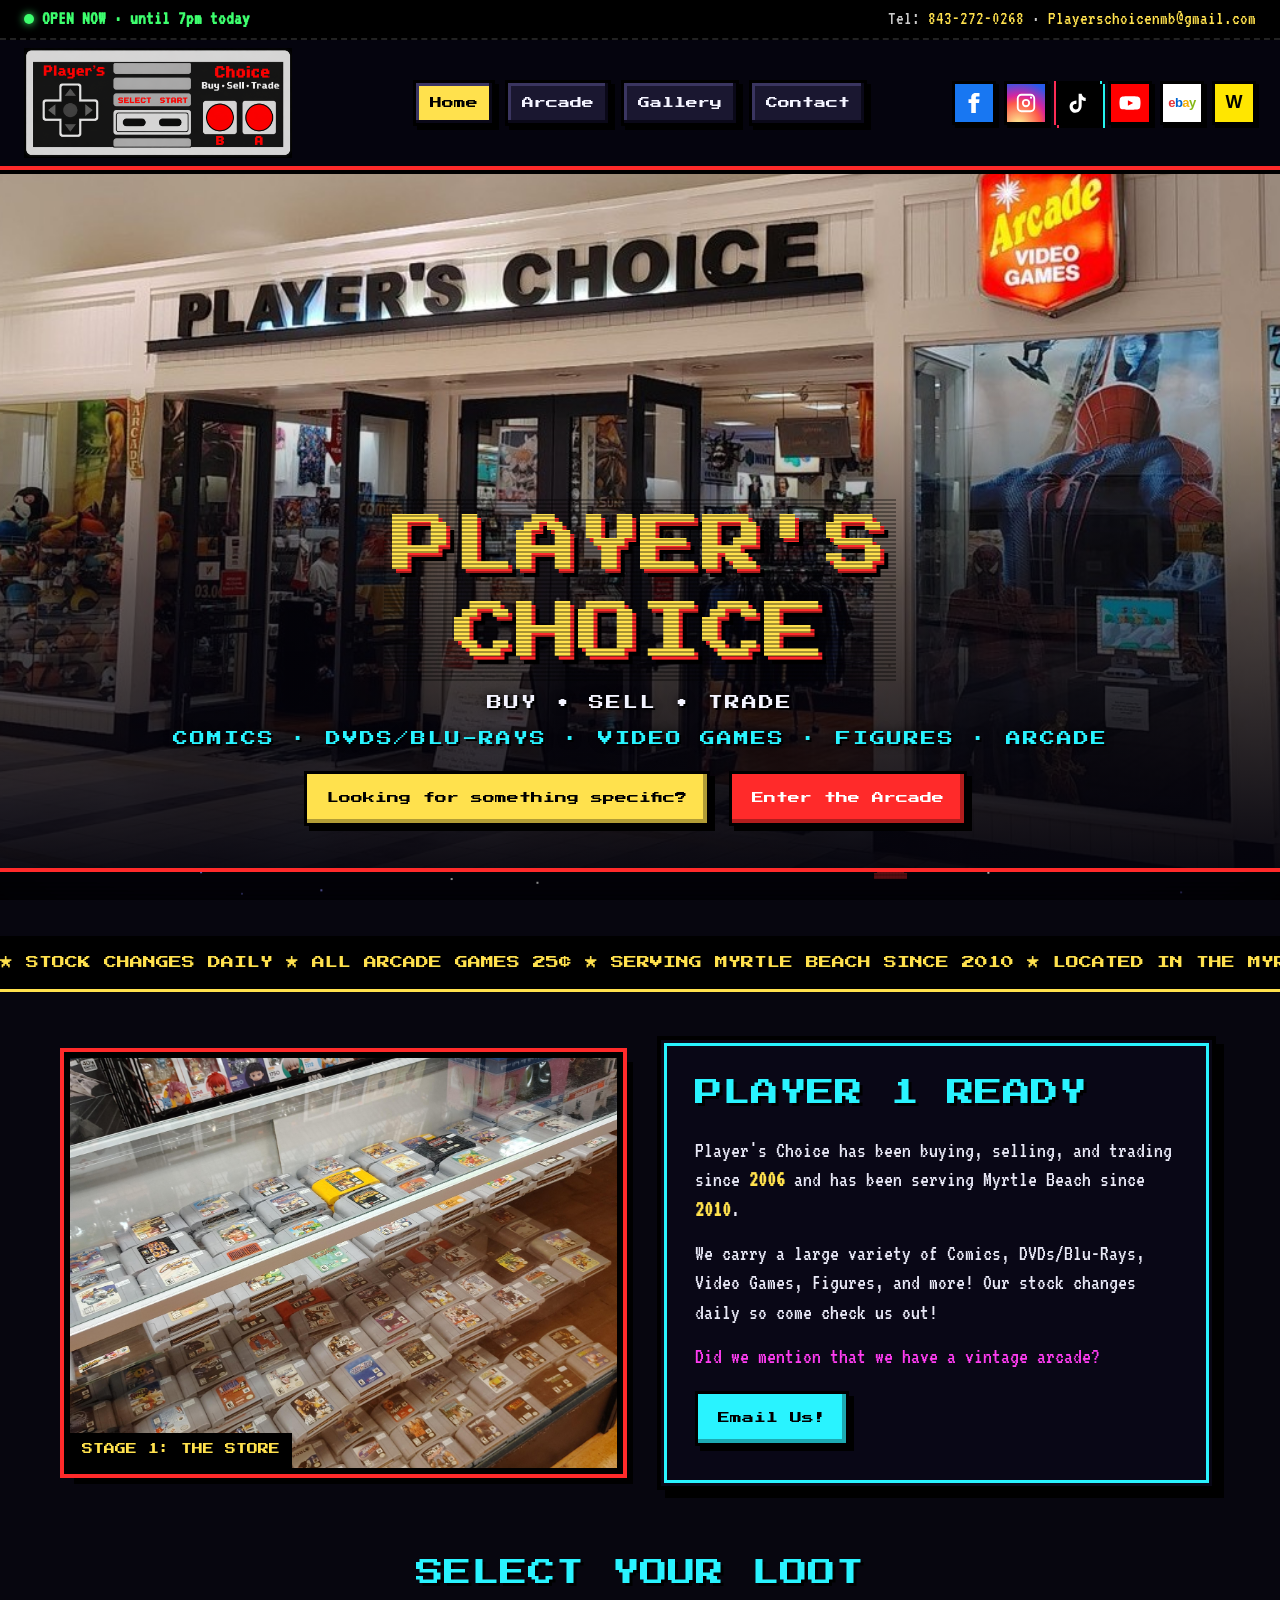
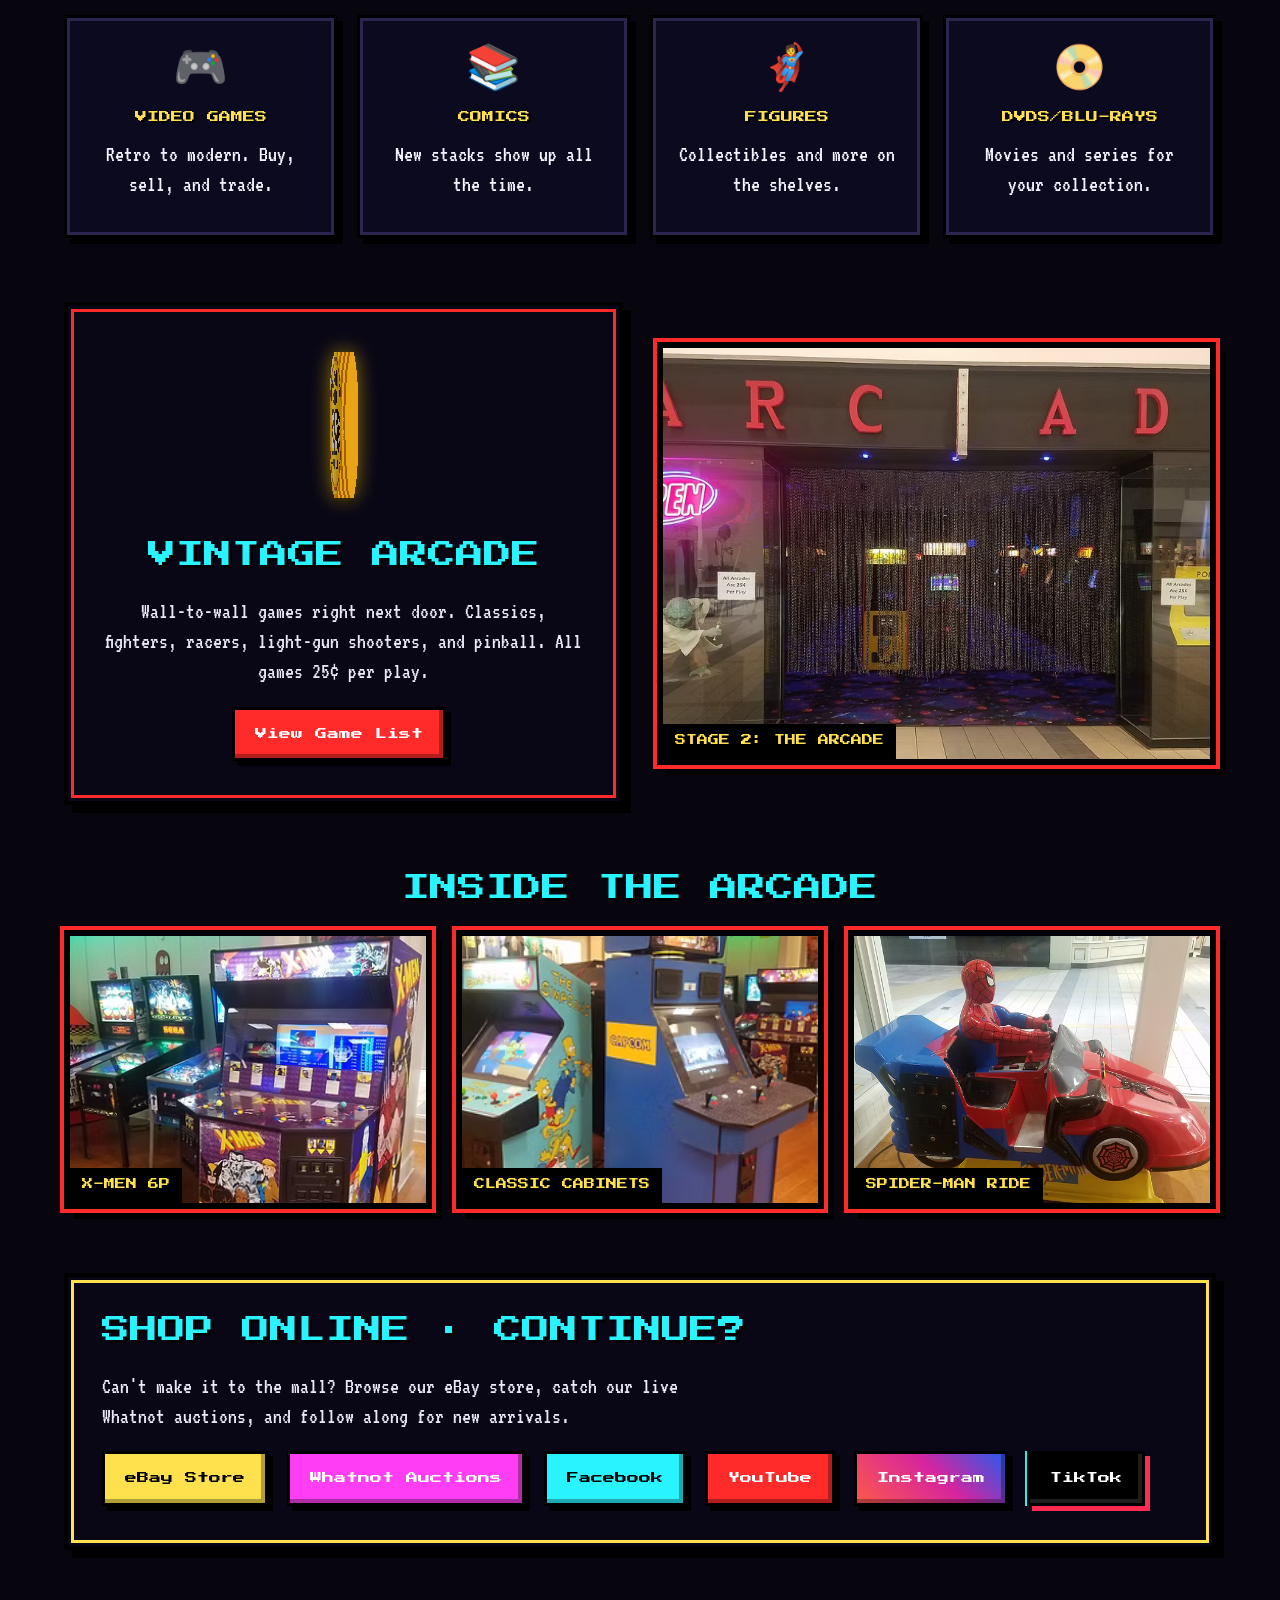
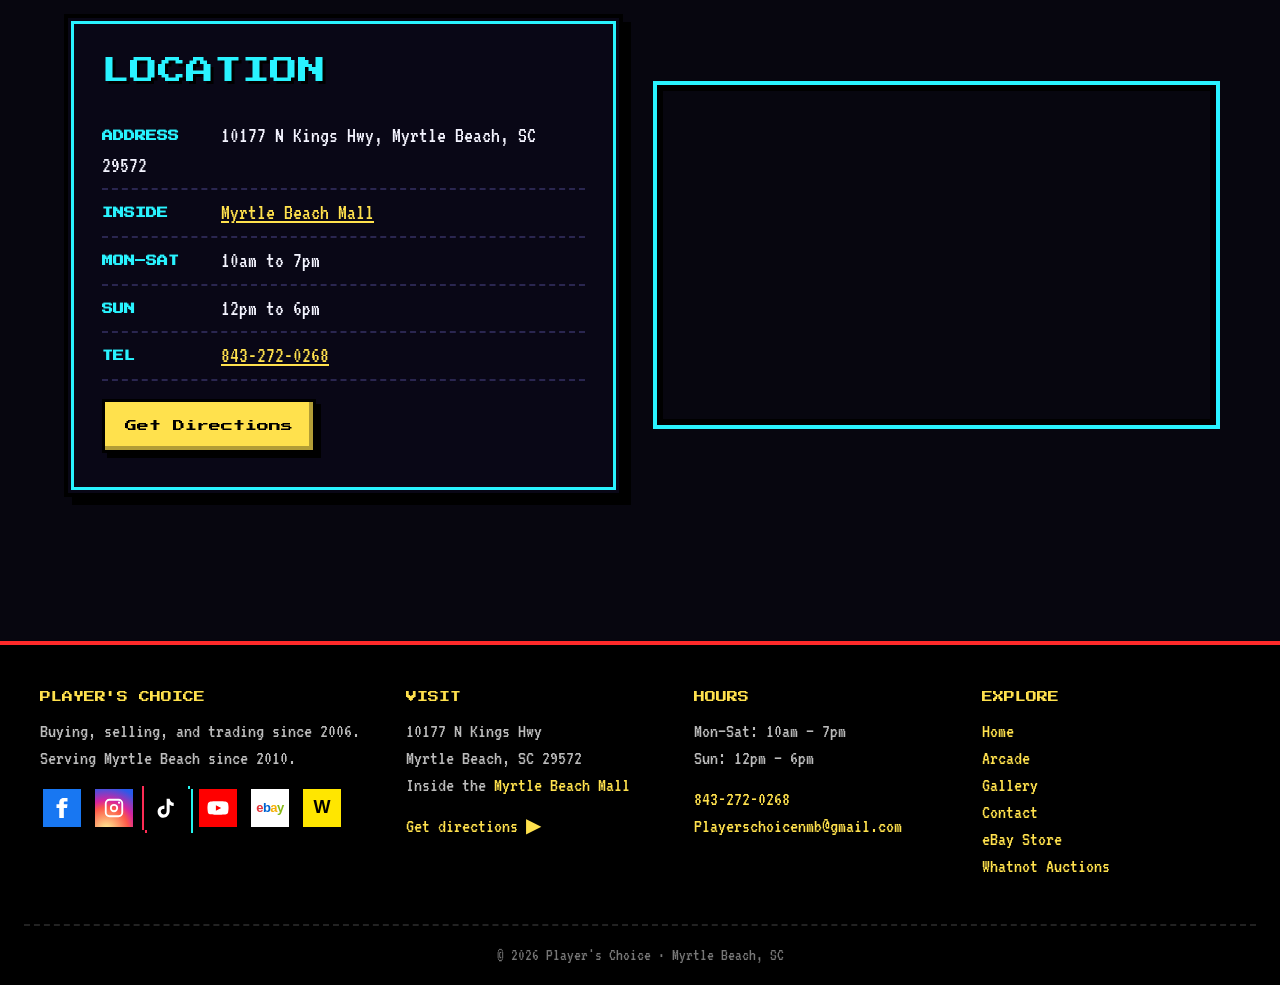
==== commit de08e479: "Add files via upload" ====
--- a/index.html
+++ b/index.html
@@ -18,7 +18,7 @@
 <link rel="preconnect" href="https://fonts.googleapis.com">
 <link rel="preconnect" href="https://fonts.gstatic.com" crossorigin>
 <link href="https://fonts.googleapis.com/css2?family=Press+Start+2P&amp;family=VT323&amp;display=swap" rel="stylesheet">
-<link rel="stylesheet" href="style.css?v=28">
+<link rel="stylesheet" href="style.css?v=30">
 <script type="application/ld+json">{"@context": "https://schema.org", "@type": ["Store", "AmusementPlace"], "name": "Player's Choice", "description": "Buy, sell, and trade video games, comics, DVDs/Blu-Rays, figures and collectibles, plus a vintage arcade.", "url": "https://www.playerschoicenmb.com/", "image": "https://www.playerschoicenmb.com/storefront2.png", "telephone": "+1-843-272-0268", "email": "Playerschoicenmb@gmail.com", "foundingDate": "2006", "address": {"@type": "PostalAddress", "streetAddress": "10177 N Kings Hwy", "addressLocality": "Myrtle Beach", "addressRegion": "SC", "postalCode": "29572", "addressCountry": "US"}, "openingHoursSpecification": [{"@type": "OpeningHoursSpecification", "dayOfWeek": ["Monday", "Tuesday", "Wednesday", "Thursday", "Friday", "Saturday"], "opens": "10:00", "closes": "19:00"}, {"@type": "OpeningHoursSpecification", "dayOfWeek": "Sunday", "opens": "12:00", "closes": "18:00"}], "sameAs": ["https://www.facebook.com/PlayersChoiceMB/", "https://www.instagram.com/playerschoicemb/?hl=en", "https://www.tiktok.com/@playerschoicemb", "https://www.youtube.com/@PlayersChoiceMB", "https://www.ebay.com/str/playerschoicemb", "https://www.whatnot.com/user/players_choice"]}</script>
 </head>
 <body data-page="home">
@@ -72,7 +72,7 @@
 
   <section class="grid2">
     <div class="panel red center">
-      <div class="coin2 " role="img" aria-label="Player's Choice 25 cents per play coin"><span class="coin2-rim"></span><span class="coin2-spin"><span class="coin2-face front"></span><span class="coin2-face back"></span></span></div>
+      <canvas class="coin25" role="img" aria-label="Player's Choice arcade coin: 25 cents per play"></canvas>
       <h2 style="margin-top:26px">VINTAGE ARCADE</h2>
       <p>Wall-to-wall games right next door. Classics, fighters, racers, light-gun shooters, and pinball. All games 25¢ per play.</p>
       <a class="btn red" href="arcade.html">View Game List</a>
@@ -127,6 +127,7 @@
   </div>
   <div class="fbar">© 2026 Player's Choice · Myrtle Beach, SC</div>
 </footer>
+<script src="coin.js?v=30"></script>
 <script src="script.js?v=28"></script>
 </body>
 </html>
--- a/style.css
+++ b/style.css
@@ -252,25 +252,11 @@
   .topbar{padding:6px 16px}
 }
 
-/* ===== PLAYER'S CHOICE SPINNING COIN (smooth, no 3D glitches) ===== */
-.coin2{--size:170px;--thick:18px;--spin:6s;position:relative;display:inline-block;width:var(--size);height:var(--size);flex:0 0 auto;
-  filter:drop-shadow(0 0 8px rgba(255,210,0,.75)) drop-shadow(0 0 22px rgba(255,160,0,.4))}
-.coin2.small{--size:96px;--thick:11px}
-.coin2-spin{position:absolute;inset:0;animation:coin2Spin var(--spin) linear infinite;will-change:transform}
-.coin2-face{position:absolute;inset:0;background:center/contain no-repeat;image-rendering:pixelated}
-.coin2-face.front{background-image:url("players-choice-coin.png");animation:coin2Front var(--spin) linear infinite}
-.coin2-face.back{background-image:url("players-choice-coin-back.png");animation:coin2Back var(--spin) linear infinite}
-/* ribbed gold edge, only visible while the coin is side-on */
-.coin2-rim{position:absolute;top:7%;bottom:7%;left:50%;width:var(--thick);margin-left:calc(var(--thick)/-2);border-radius:3px;
-  background:repeating-linear-gradient(0deg,#ffd447 0 4px,#c98200 4px 7px);box-shadow:inset 0 0 0 2px #8a5600;
-  animation:coin2Rim var(--spin) linear infinite;will-change:transform}
-@keyframes coin2Spin{0.000%{transform:scaleX(1.0000)}1.389%{transform:scaleX(0.9962)}2.778%{transform:scaleX(0.9848)}4.167%{transform:scaleX(0.9659)}5.556%{transform:scaleX(0.9397)}6.944%{transform:scaleX(0.9063)}8.333%{transform:scaleX(0.8660)}9.722%{transform:scaleX(0.8192)}11.111%{transform:scaleX(0.7660)}12.500%{transform:scaleX(0.7071)}13.889%{transform:scaleX(0.6428)}15.278%{transform:scaleX(0.5736)}16.667%{transform:scaleX(0.5000)}18.056%{transform:scaleX(0.4226)}19.444%{transform:scaleX(0.3420)}20.833%{transform:scaleX(0.2588)}22.222%{transform:scaleX(0.1736)}23.611%{transform:scaleX(0.0872)}25.000%{transform:scaleX(0.0010)}26.389%{transform:scaleX(0.0872)}27.778%{transform:scaleX(0.1736)}29.167%{transform:scaleX(0.2588)}30.556%{transform:scaleX(0.3420)}31.944%{transform:scaleX(0.4226)}33.333%{transform:scaleX(0.5000)}34.722%{transform:scaleX(0.5736)}36.111%{transform:scaleX(0.6428)}37.500%{transform:scaleX(0.7071)}38.889%{transform:scaleX(0.7660)}40.278%{transform:scaleX(0.8192)}41.667%{transform:scaleX(0.8660)}43.056%{transform:scaleX(0.9063)}44.444%{transform:scaleX(0.9397)}45.833%{transform:scaleX(0.9659)}47.222%{transform:scaleX(0.9848)}48.611%{transform:scaleX(0.9962)}50.000%{transform:scaleX(1.0000)}51.389%{transform:scaleX(0.9962)}52.778%{transform:scaleX(0.9848)}54.167%{transform:scaleX(0.9659)}55.556%{transform:scaleX(0.9397)}56.944%{transform:scaleX(0.9063)}58.333%{transform:scaleX(0.8660)}59.722%{transform:scaleX(0.8192)}61.111%{transform:scaleX(0.7660)}62.500%{transform:scaleX(0.7071)}63.889%{transform:scaleX(0.6428)}65.278%{transform:scaleX(0.5736)}66.667%{transform:scaleX(0.5000)}68.056%{transform:scaleX(0.4226)}69.444%{transform:scaleX(0.3420)}70.833%{transform:scaleX(0.2588)}72.222%{transform:scaleX(0.1736)}73.611%{transform:scaleX(0.0872)}75.000%{transform:scaleX(0.0010)}76.389%{transform:scaleX(0.0872)}77.778%{transform:scaleX(0.1736)}79.167%{transform:scaleX(0.2588)}80.556%{transform:scaleX(0.3420)}81.944%{transform:scaleX(0.4226)}83.333%{transform:scaleX(0.5000)}84.722%{transform:scaleX(0.5736)}86.111%{transform:scaleX(0.6428)}87.500%{transform:scaleX(0.7071)}88.889%{transform:scaleX(0.7660)}90.278%{transform:scaleX(0.8192)}91.667%{transform:scaleX(0.8660)}93.056%{transform:scaleX(0.9063)}94.444%{transform:scaleX(0.9397)}95.833%{transform:scaleX(0.9659)}97.222%{transform:scaleX(0.9848)}98.611%{transform:scaleX(0.9962)}100.000%{transform:scaleX(1.0000)}}
-@keyframes coin2Rim{0.000%{transform:scaleX(0.0000)}1.389%{transform:scaleX(0.0872)}2.778%{transform:scaleX(0.1736)}4.167%{transform:scaleX(0.2588)}5.556%{transform:scaleX(0.3420)}6.944%{transform:scaleX(0.4226)}8.333%{transform:scaleX(0.5000)}9.722%{transform:scaleX(0.5736)}11.111%{transform:scaleX(0.6428)}12.500%{transform:scaleX(0.7071)}13.889%{transform:scaleX(0.7660)}15.278%{transform:scaleX(0.8192)}16.667%{transform:scaleX(0.8660)}18.056%{transform:scaleX(0.9063)}19.444%{transform:scaleX(0.9397)}20.833%{transform:scaleX(0.9659)}22.222%{transform:scaleX(0.9848)}23.611%{transform:scaleX(0.9962)}25.000%{transform:scaleX(1.0000)}26.389%{transform:scaleX(0.9962)}27.778%{transform:scaleX(0.9848)}29.167%{transform:scaleX(0.9659)}30.556%{transform:scaleX(0.9397)}31.944%{transform:scaleX(0.9063)}33.333%{transform:scaleX(0.8660)}34.722%{transform:scaleX(0.8192)}36.111%{transform:scaleX(0.7660)}37.500%{transform:scaleX(0.7071)}38.889%{transform:scaleX(0.6428)}40.278%{transform:scaleX(0.5736)}41.667%{transform:scaleX(0.5000)}43.056%{transform:scaleX(0.4226)}44.444%{transform:scaleX(0.3420)}45.833%{transform:scaleX(0.2588)}47.222%{transform:scaleX(0.1736)}48.611%{transform:scaleX(0.0872)}50.000%{transform:scaleX(0.0000)}51.389%{transform:scaleX(0.0872)}52.778%{transform:scaleX(0.1736)}54.167%{transform:scaleX(0.2588)}55.556%{transform:scaleX(0.3420)}56.944%{transform:scaleX(0.4226)}58.333%{transform:scaleX(0.5000)}59.722%{transform:scaleX(0.5736)}61.111%{transform:scaleX(0.6428)}62.500%{transform:scaleX(0.7071)}63.889%{transform:scaleX(0.7660)}65.278%{transform:scaleX(0.8192)}66.667%{transform:scaleX(0.8660)}68.056%{transform:scaleX(0.9063)}69.444%{transform:scaleX(0.9397)}70.833%{transform:scaleX(0.9659)}72.222%{transform:scaleX(0.9848)}73.611%{transform:scaleX(0.9962)}75.000%{transform:scaleX(1.0000)}76.389%{transform:scaleX(0.9962)}77.778%{transform:scaleX(0.9848)}79.167%{transform:scaleX(0.9659)}80.556%{transform:scaleX(0.9397)}81.944%{transform:scaleX(0.9063)}83.333%{transform:scaleX(0.8660)}84.722%{transform:scaleX(0.8192)}86.111%{transform:scaleX(0.7660)}87.500%{transform:scaleX(0.7071)}88.889%{transform:scaleX(0.6428)}90.278%{transform:scaleX(0.5736)}91.667%{transform:scaleX(0.5000)}93.056%{transform:scaleX(0.4226)}94.444%{transform:scaleX(0.3420)}95.833%{transform:scaleX(0.2588)}97.222%{transform:scaleX(0.1736)}98.611%{transform:scaleX(0.0872)}100.000%{transform:scaleX(0.0000)}}
-/* front shows 0-25% and 75-100%, back shows 25-75%: swaps happen when the coin is edge-on, so they're invisible */
-@keyframes coin2Front{0%,24.999%{opacity:1}25%,74.999%{opacity:0}75%,100%{opacity:1}}
-@keyframes coin2Back{0%,24.999%{opacity:0}25%,74.999%{opacity:1}75%,100%{opacity:0}}
-@media(max-width:600px){.coin2{--size:140px;--thick:15px}.coin2.small{--size:84px;--thick:10px}}
-@media(prefers-reduced-motion:reduce){.coin2-spin,.coin2-face,.coin2-rim{animation:none}.coin2-rim{display:none}}
+/* ===== PLAYER'S CHOICE 25¢ COIN (drawn by coin.js) ===== */
+.coin25{display:inline-block;width:170px;height:170px;image-rendering:pixelated;flex:0 0 auto;vertical-align:middle;
+  filter:drop-shadow(0 0 10px rgba(255,200,0,.55)) drop-shadow(0 6px 0 rgba(0,0,0,.45))}
+.coin25.small{width:96px;height:96px}
+@media(max-width:600px){.coin25{width:140px;height:140px}.coin25.small{width:84px;height:84px}}
 
 /* ===== SOCIABLEKIT TIKTOK FEED ===== */
 .social-feed-note{margin:0 auto 22px}.social-feed-note a{color:var(--yellow)}
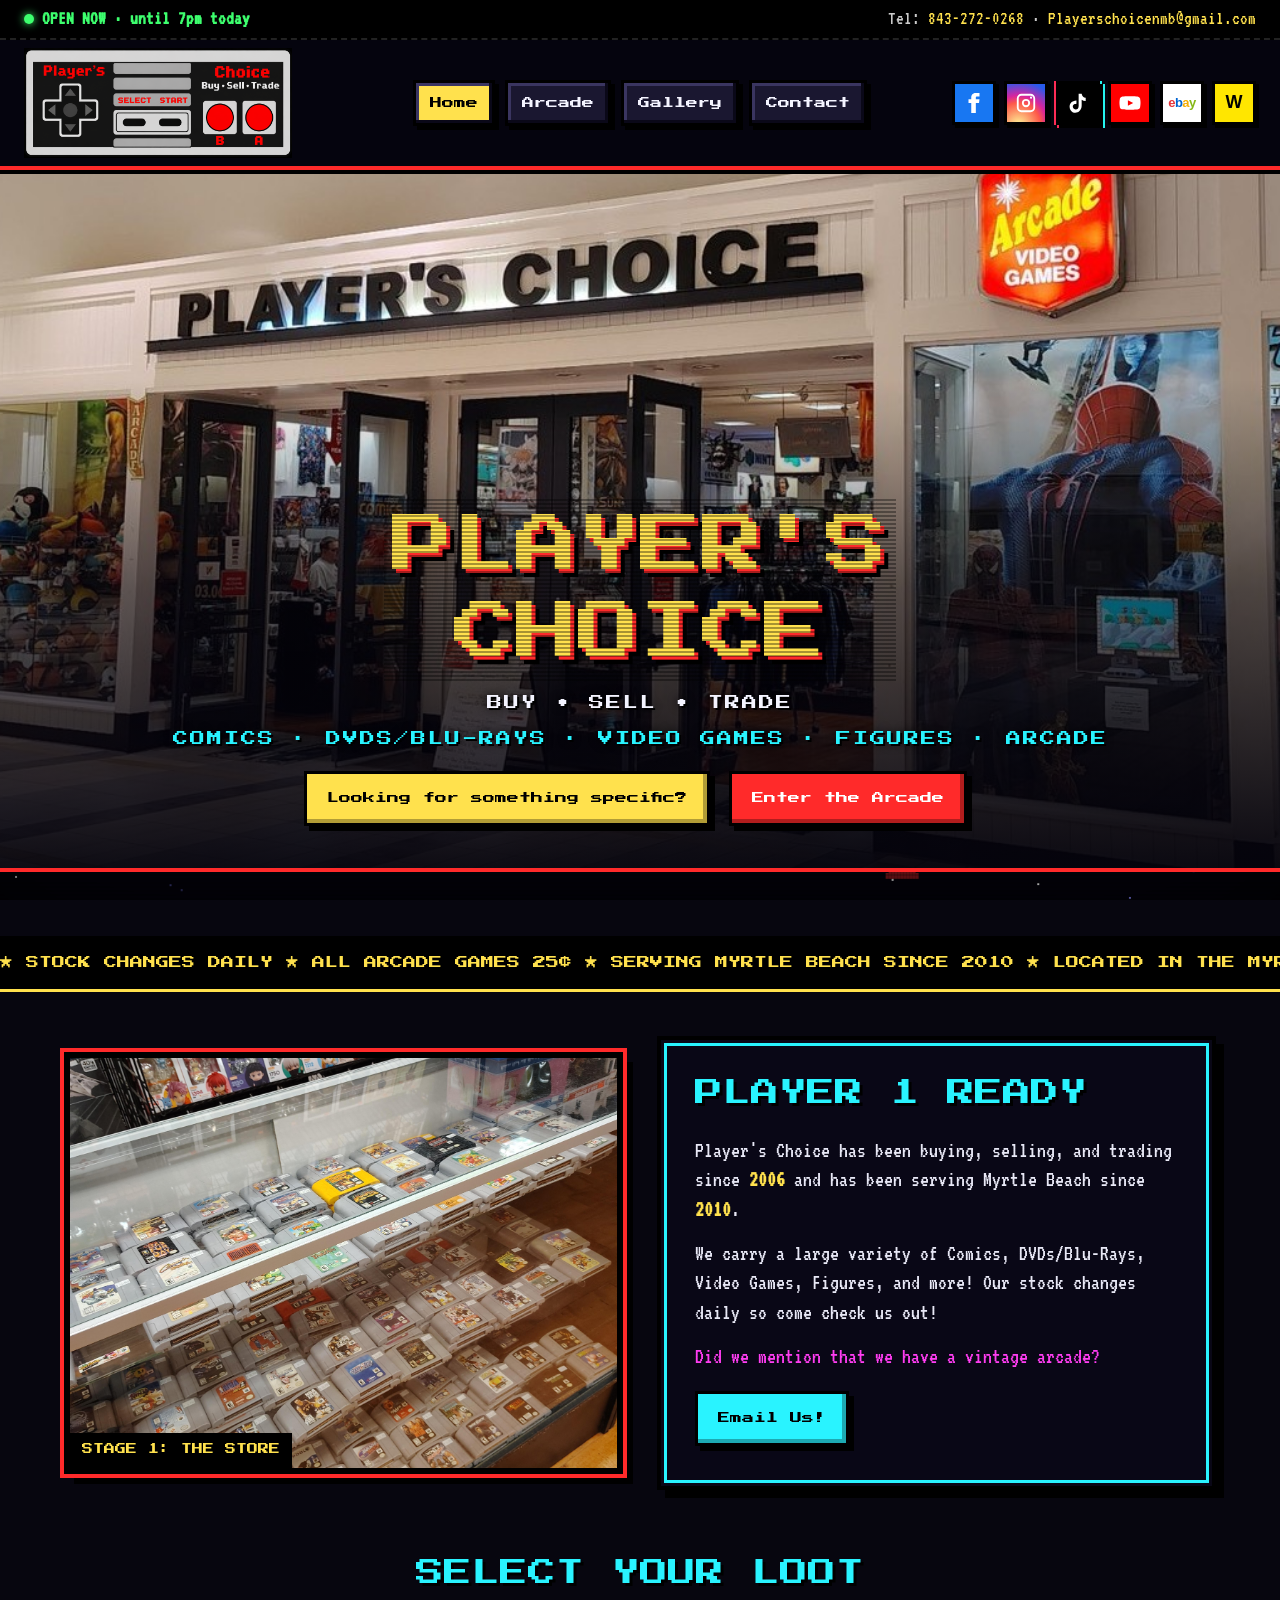
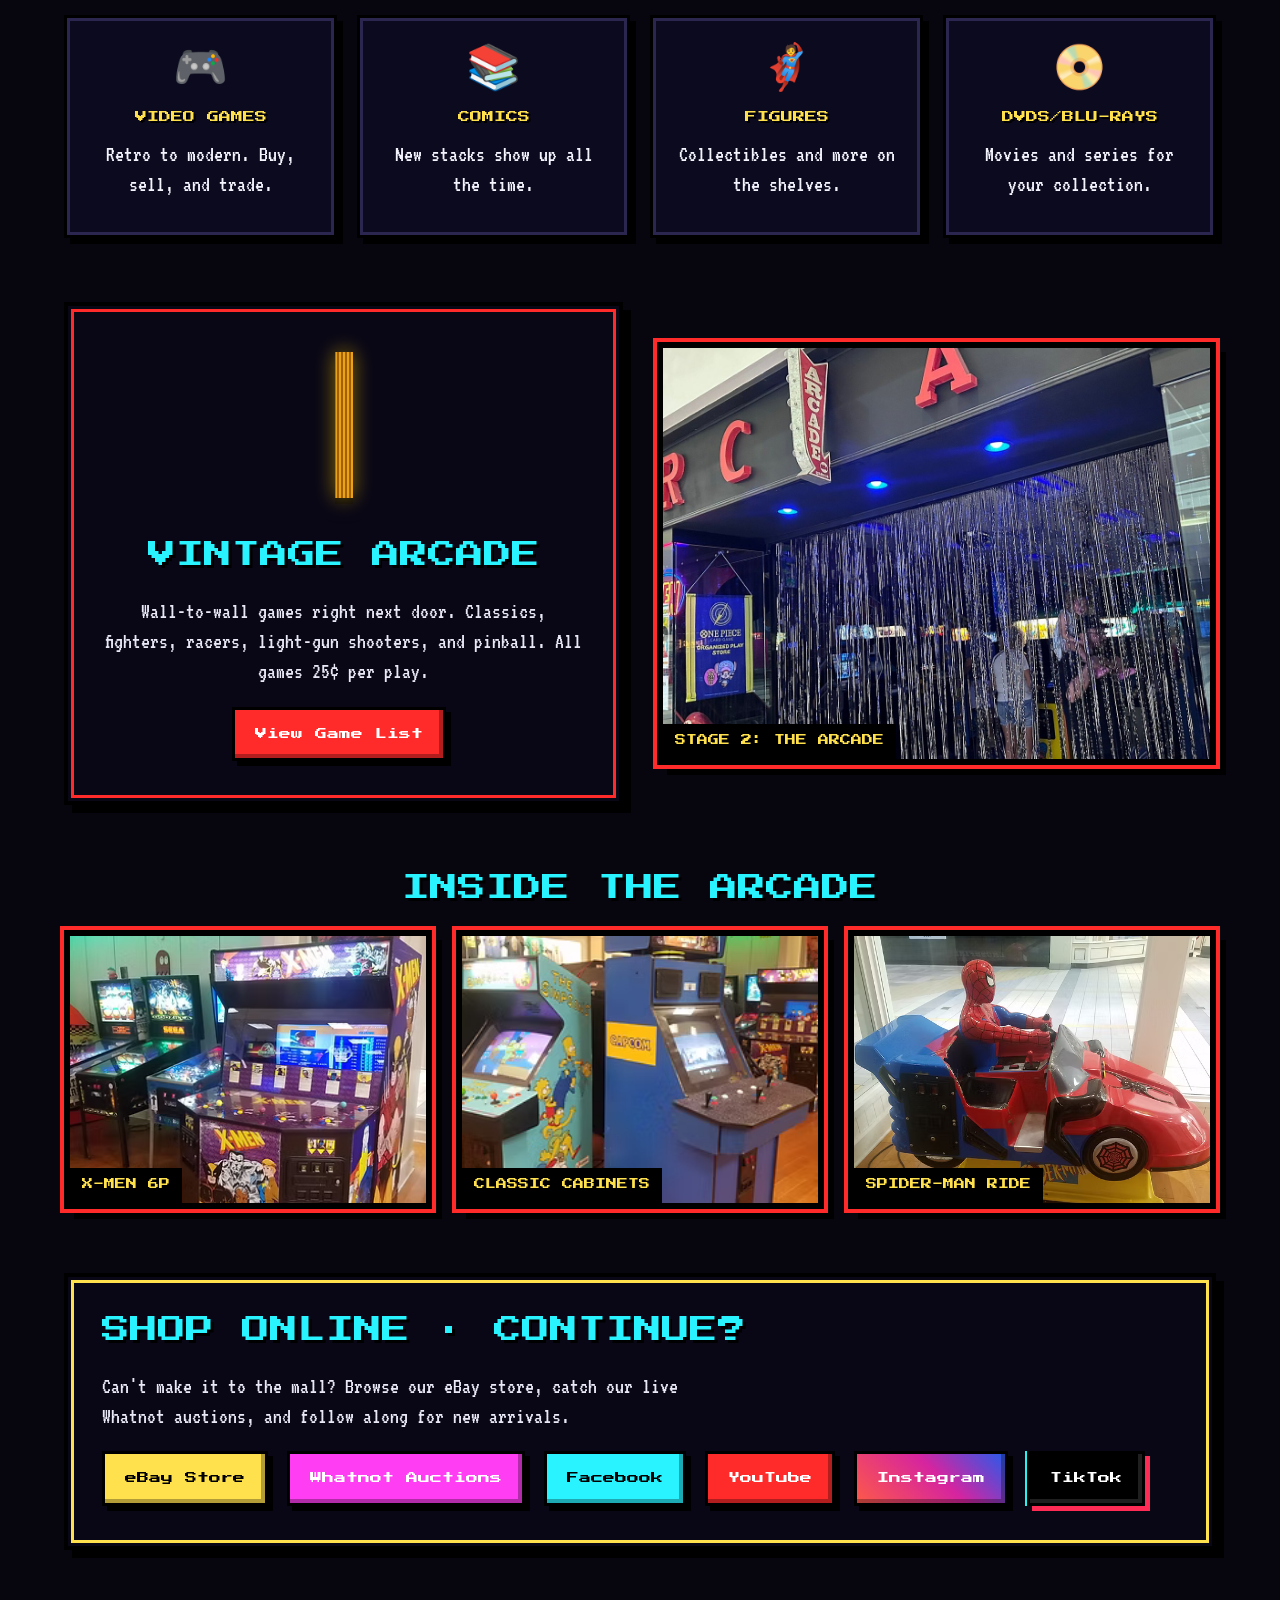
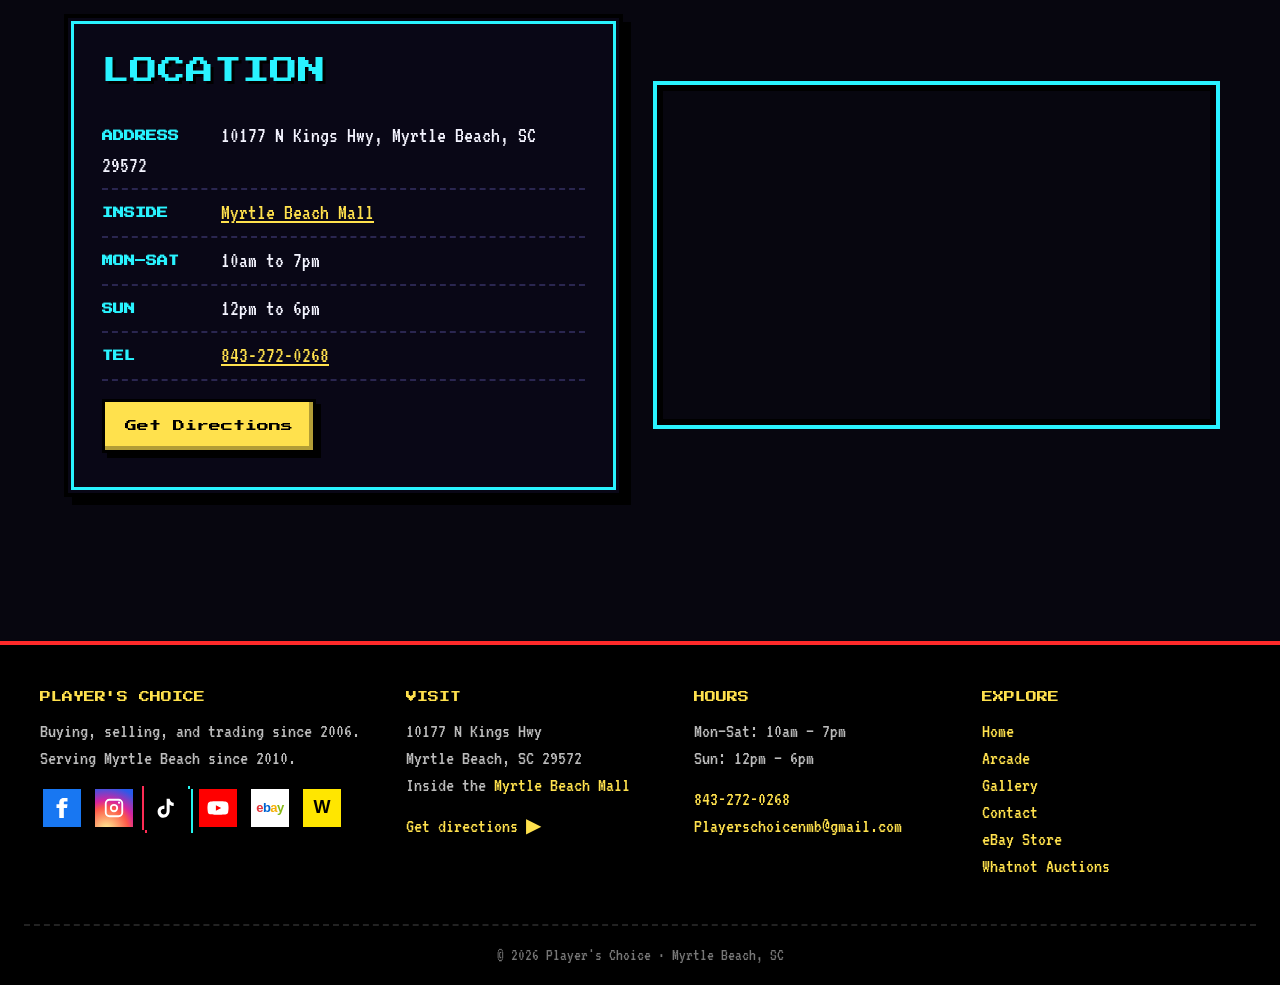
==== commit ed4c7ce7: "Change image filename from arcade-entrance.jpg to arcade-entrance.JPG" ====
--- a/index.html
+++ b/index.html
@@ -77,7 +77,7 @@
       <p>Wall-to-wall games right next door. Classics, fighters, racers, light-gun shooters, and pinball. All games 25¢ per play.</p>
       <a class="btn red" href="arcade.html">View Game List</a>
     </div>
-    <div class="frame"><img src="arcade-entrance.jpg" alt="Player's Choice arcade entrance with neon OPEN sign" loading="lazy"><span class="tag">STAGE 2: THE ARCADE</span></div>
+    <div class="frame"><img src="arcade-entrance.JPG" alt="Player's Choice arcade entrance with neon OPEN sign" loading="lazy"><span class="tag">STAGE 2: THE ARCADE</span></div>
   </section>
 
   <section>
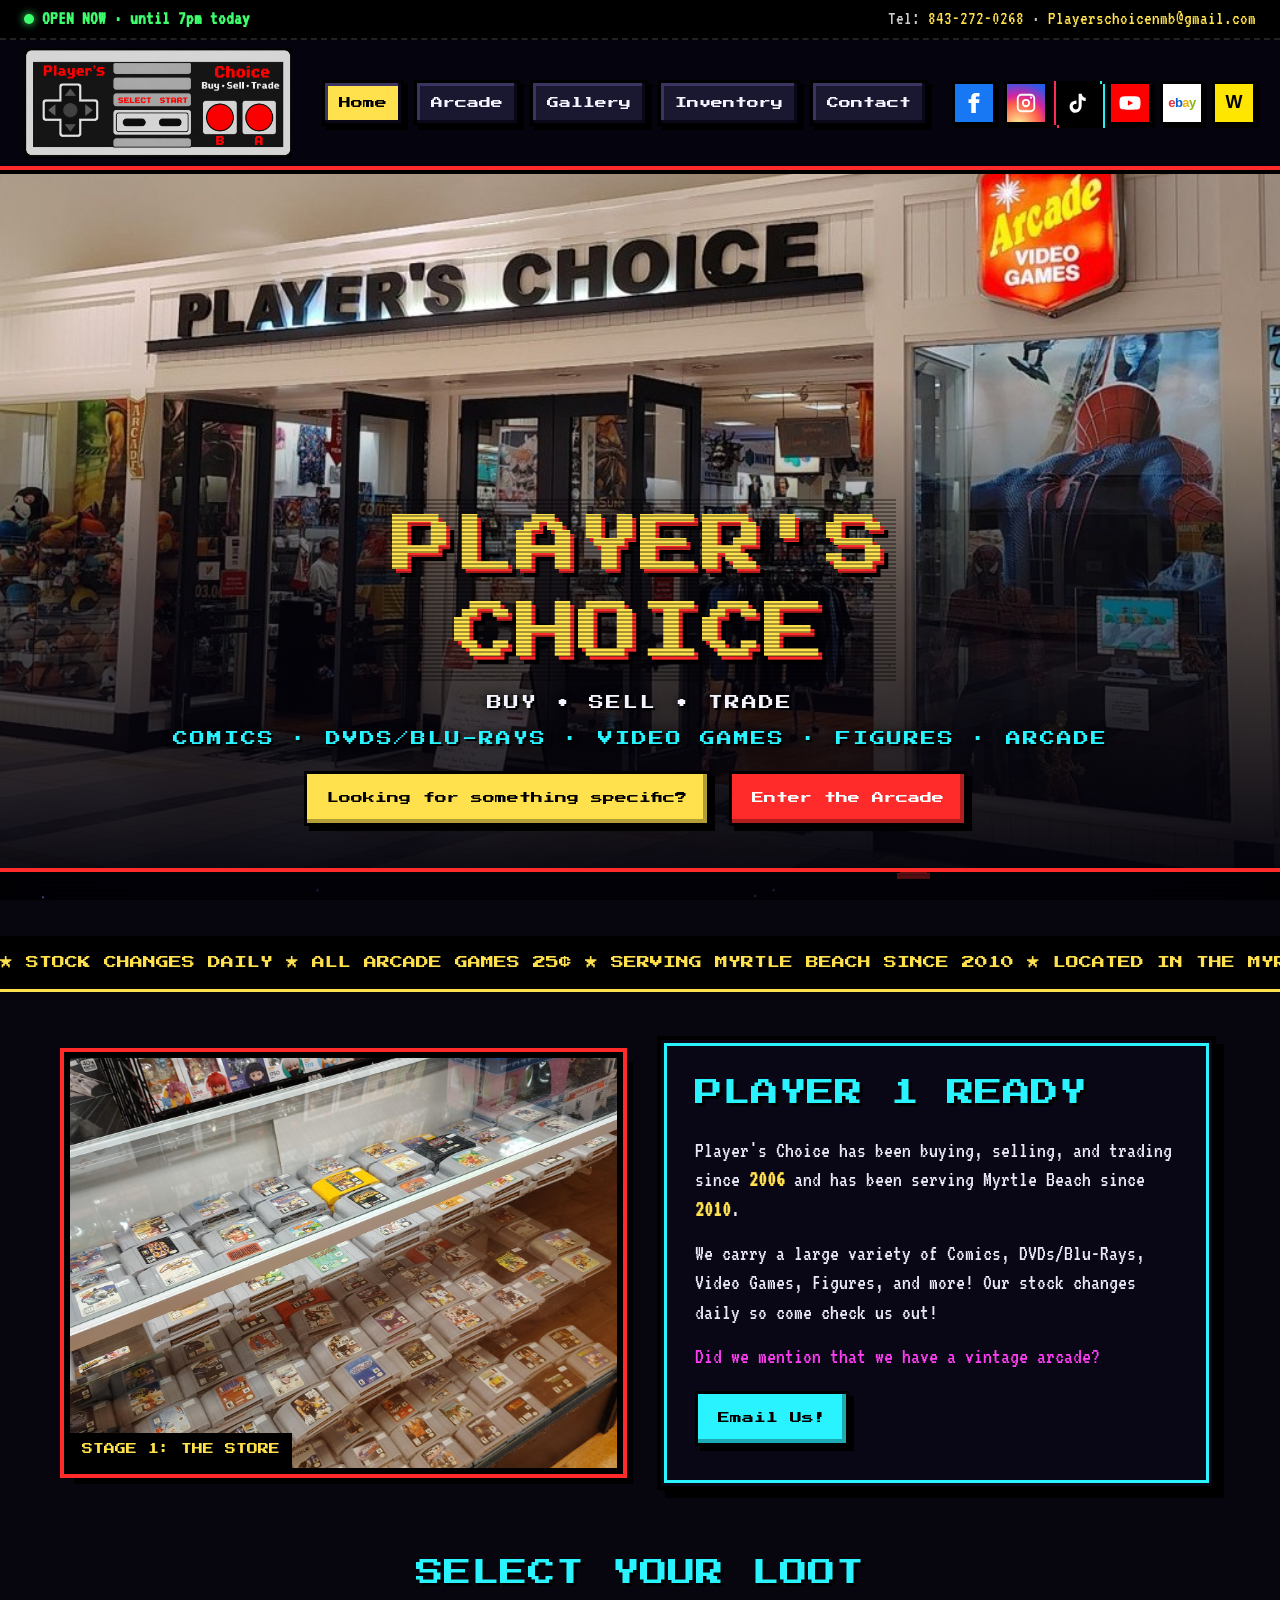
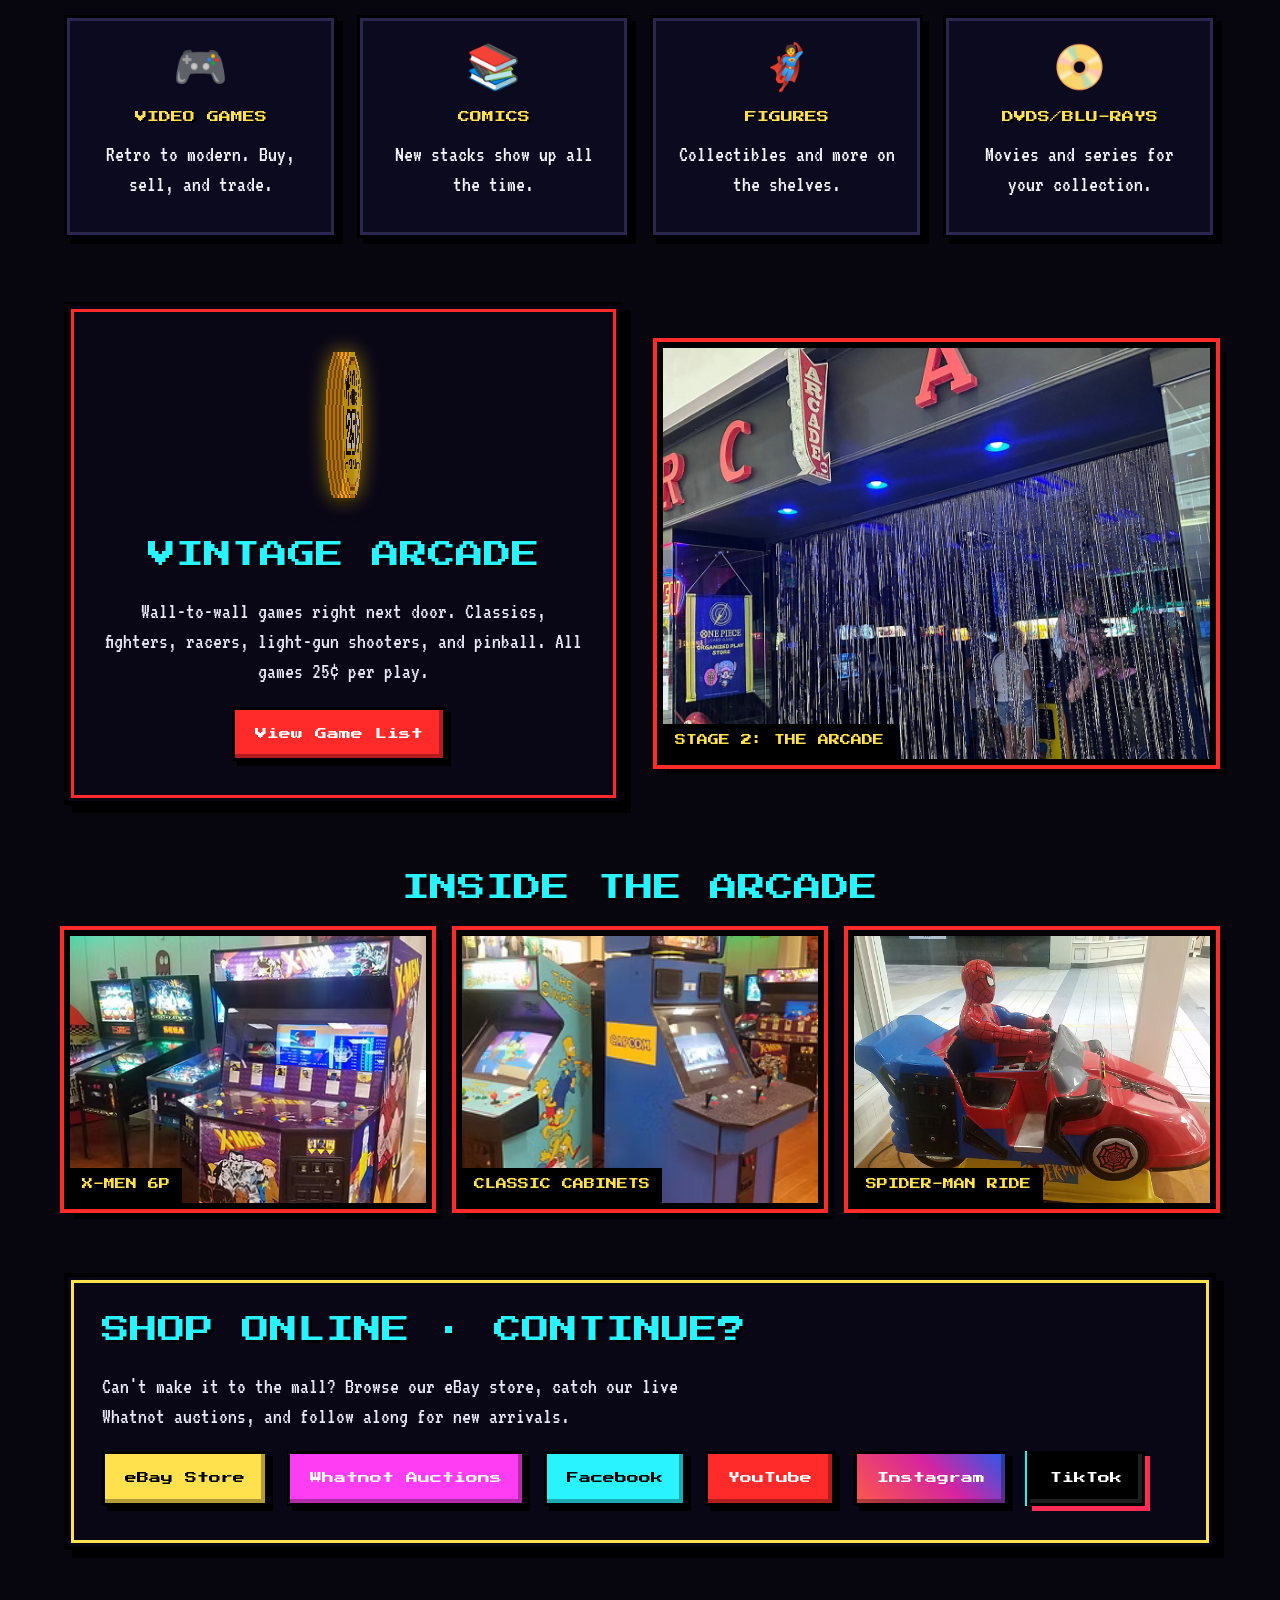
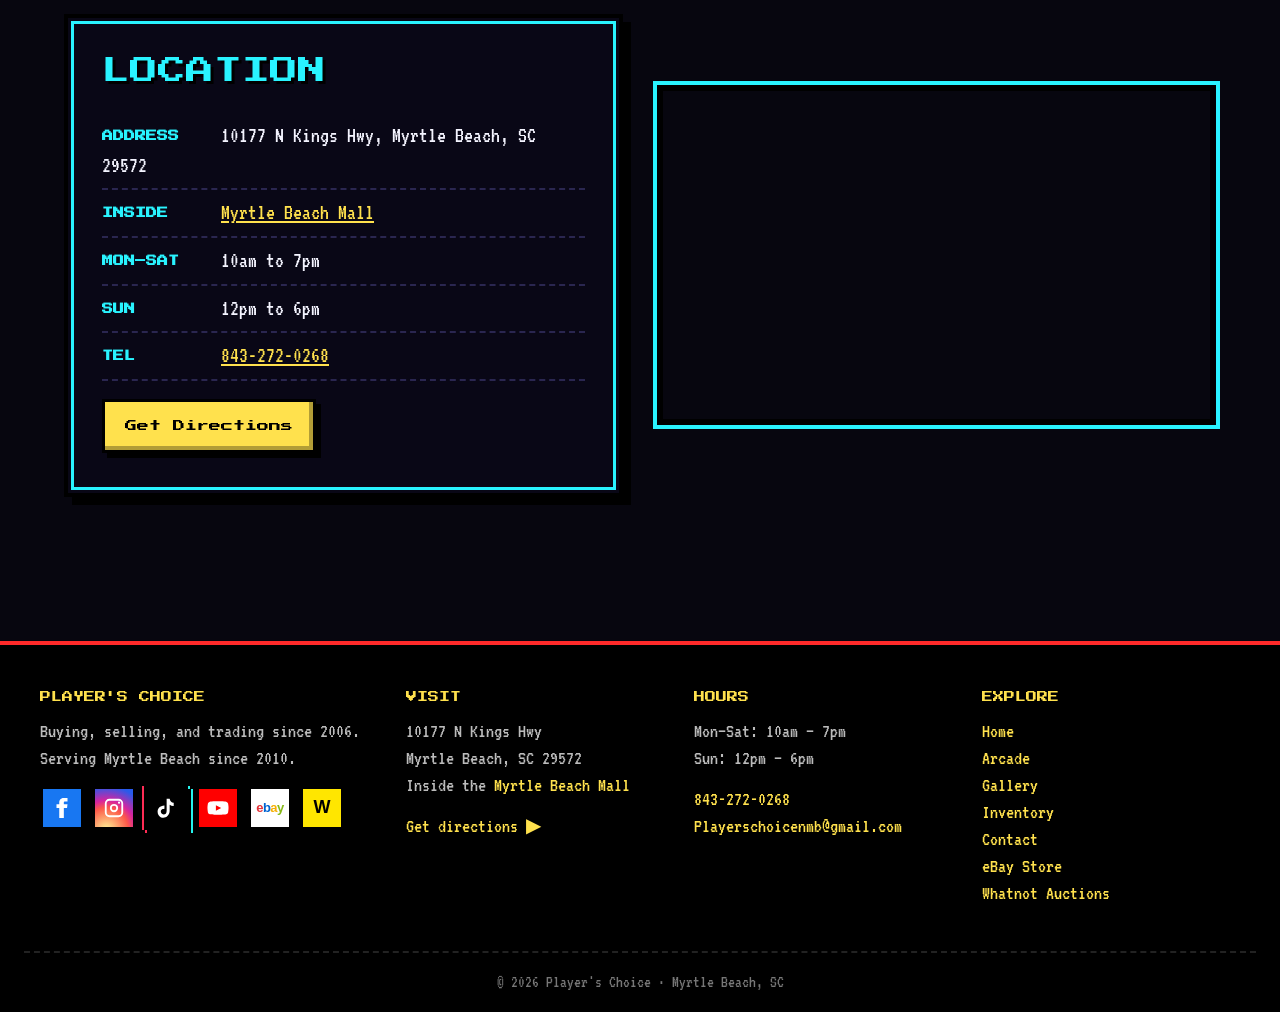
==== commit afdca705: "Add files via upload" ====
--- a/index.html
+++ b/index.html
@@ -18,7 +18,7 @@
 <link rel="preconnect" href="https://fonts.googleapis.com">
 <link rel="preconnect" href="https://fonts.gstatic.com" crossorigin>
 <link href="https://fonts.googleapis.com/css2?family=Press+Start+2P&amp;family=VT323&amp;display=swap" rel="stylesheet">
-<link rel="stylesheet" href="style.css?v=30">
+<link rel="stylesheet" href="style.css?v=34">
 <script type="application/ld+json">{"@context": "https://schema.org", "@type": ["Store", "AmusementPlace"], "name": "Player's Choice", "description": "Buy, sell, and trade video games, comics, DVDs/Blu-Rays, figures and collectibles, plus a vintage arcade.", "url": "https://www.playerschoicenmb.com/", "image": "https://www.playerschoicenmb.com/storefront2.png", "telephone": "+1-843-272-0268", "email": "Playerschoicenmb@gmail.com", "foundingDate": "2006", "address": {"@type": "PostalAddress", "streetAddress": "10177 N Kings Hwy", "addressLocality": "Myrtle Beach", "addressRegion": "SC", "postalCode": "29572", "addressCountry": "US"}, "openingHoursSpecification": [{"@type": "OpeningHoursSpecification", "dayOfWeek": ["Monday", "Tuesday", "Wednesday", "Thursday", "Friday", "Saturday"], "opens": "10:00", "closes": "19:00"}, {"@type": "OpeningHoursSpecification", "dayOfWeek": "Sunday", "opens": "12:00", "closes": "18:00"}], "sameAs": ["https://www.facebook.com/PlayersChoiceMB/", "https://www.instagram.com/playerschoicemb/?hl=en", "https://www.tiktok.com/@playerschoicemb", "https://www.youtube.com/@PlayersChoiceMB", "https://www.ebay.com/str/playerschoicemb", "https://www.whatnot.com/user/players_choice"]}</script>
 </head>
 <body data-page="home">
@@ -33,7 +33,7 @@
   <nav class="nav" aria-label="Main">
     <a class="logo" href="index.html"><img src="Playerschoicenewlogo.png?v=19" alt="Player's Choice — Buy • Sell • Trade" onerror="this.style.display='none';this.nextElementSibling.style.display='block'"><span class="logo-text" style="display:none">PLAYER'S<br>CHOICE</span></a>
     <button class="burger" aria-label="Open menu" aria-expanded="false" aria-controls="menu"><span></span><span></span><span></span></button>
-    <ul class="menu" id="menu"><li><a href="index.html" class="active" aria-current="page">Home</a></li><li><a href="arcade.html">Arcade</a></li><li><a href="gallery.html">Gallery</a></li><li><a href="contact.html">Contact</a></li></ul>
+    <ul class="menu" id="menu"><li><a href="index.html" class="active" aria-current="page">Home</a></li><li><a href="arcade.html">Arcade</a></li><li><a href="gallery.html">Gallery</a></li><li><a href="inventory.html">Inventory</a></li><li><a href="contact.html">Contact</a></li></ul>
     <div class="socials"><a class="fb" href="https://www.facebook.com/PlayersChoiceMB/" target="_blank" rel="noopener" aria-label="Facebook" title="Facebook"><svg viewBox="0 0 24 24"><path d="M14 8V6c0-.9.6-1 1-1h3V1h-4c-4 0-5 3-5 5v2H6v4h3v11h5V12h3.5l.5-4z"/></svg></a><a class="ig" href="https://www.instagram.com/playerschoicemb/?hl=en" target="_blank" rel="noopener" aria-label="Instagram" title="Instagram"><svg viewBox="0 0 24 24"><path d="M7 2h10a5 5 0 015 5v10a5 5 0 01-5 5H7a5 5 0 01-5-5V7a5 5 0 015-5zm0 2a3 3 0 00-3 3v10a3 3 0 003 3h10a3 3 0 003-3V7a3 3 0 00-3-3zm5 3.5a4.5 4.5 0 110 9 4.5 4.5 0 010-9zm0 2a2.5 2.5 0 100 5 2.5 2.5 0 000-5zM17.5 5a1.2 1.2 0 110 2.4 1.2 1.2 0 010-2.4z"/></svg></a><a class="tt" href="https://www.tiktok.com/@playerschoicemb" target="_blank" rel="noopener" aria-label="TikTok" title="TikTok"><svg viewBox="0 0 24 24"><path d="M16 2c.3 2.6 1.8 4.2 4.4 4.4v3.3c-1.6.1-3-.4-4.4-1.3v6.4c0 8-8.8 10.5-12.2 4.8-2.2-3.7-.8-10.1 6.5-10.4v3.5c-.6.1-1.2.2-1.7.4-1.6.5-2.5 1.5-2.2 3.3.5 3.4 6.8 4.4 6.3-2.2V2z"/></svg></a><a class="yt" href="https://www.youtube.com/@PlayersChoiceMB" target="_blank" rel="noopener" aria-label="YouTube" title="YouTube"><svg viewBox="0 0 24 24"><path d="M23 7.2a3 3 0 00-2.1-2.1C19 4.6 12 4.6 12 4.6s-7 0-8.9.5A3 3 0 001 7.2 31 31 0 00.5 12 31 31 0 001 16.8a3 3 0 002.1 2.1c1.9.5 8.9.5 8.9.5s7 0 8.9-.5a3 3 0 002.1-2.1 31 31 0 00.5-4.8 31 31 0 00-.5-4.8zM9.7 15V9l5.8 3z"/></svg></a><a class="eb" href="https://www.ebay.com/str/playerschoicemb" target="_blank" rel="noopener" aria-label="eBay Store" title="eBay Store"><span><span style="color:#e53238">e</span><span style="color:#0064d2">b</span><span style="color:#f5af02">a</span><span style="color:#86b817">y</span></span></a><a class="wn" href="https://www.whatnot.com/user/players_choice" target="_blank" rel="noopener" aria-label="Whatnot" title="Whatnot">W</a></div>
   </nav>
 </header>
@@ -121,13 +121,13 @@
     <div><div class="hi">VISIT</div><p>10177 N Kings Hwy<br>Myrtle Beach, SC 29572<br>Inside the <a href="https://www.mymallmyrtlebeach.com/" target="_blank" rel="noopener">Myrtle Beach Mall</a></p>
       <p><a href="https://www.google.com/maps/dir/?api=1&amp;destination=10177+N+Kings+Hwy+Myrtle+Beach+SC+29572" target="_blank" rel="noopener">Get directions ▶</a></p></div>
     <div><div class="hi">HOURS</div><p>Mon–Sat: 10am – 7pm<br>Sun: 12pm – 6pm</p><p><a href="tel:8432720268">843-272-0268</a><br><a href="mailto:Playerschoicenmb@gmail.com">Playerschoicenmb@gmail.com</a></p></div>
-    <div><div class="hi">EXPLORE</div><p><a href="index.html">Home</a><br><a href="arcade.html">Arcade</a><br><a href="gallery.html">Gallery</a><br><a href="contact.html">Contact</a><br>
+    <div><div class="hi">EXPLORE</div><p><a href="index.html">Home</a><br><a href="arcade.html">Arcade</a><br><a href="gallery.html">Gallery</a><br><a href="inventory.html">Inventory</a><br><a href="contact.html">Contact</a><br>
       <a href="https://www.ebay.com/str/playerschoicemb" target="_blank" rel="noopener">eBay Store</a><br>
       <a href="https://www.whatnot.com/user/players_choice" target="_blank" rel="noopener">Whatnot Auctions</a></p></div>
   </div>
   <div class="fbar">© 2026 Player's Choice · Myrtle Beach, SC</div>
 </footer>
 <script src="coin.js?v=30"></script>
-<script src="script.js?v=28"></script>
+<script src="script.js?v=34"></script>
 </body>
 </html>
--- a/style.css
+++ b/style.css
@@ -139,17 +139,6 @@
 .marquee span{display:inline-block;font-family:var(--pixel);font-size:13px;color:var(--yellow);animation:scroll 32s linear infinite}
 @keyframes scroll{to{transform:translateX(-50%)}}
 
-/* ---- spotlight ---- */
-.spot{display:flex;flex-direction:column;background:#0c0a1e;border:4px solid #000;outline:3px solid var(--pink);box-shadow:8px 8px 0 #000;color:var(--white);text-decoration:none;transition:transform .12s}
-.spot:hover{transform:translateY(-6px);outline-color:var(--yellow)}
-.spot-img{height:220px;background:radial-gradient(circle,#2a1050,#05040f);display:grid;place-items:center;overflow:hidden;border-bottom:3px solid #000}
-.spot-img img{width:100%;height:100%;object-fit:cover}
-.spot-img span{font-family:var(--pixel);font-size:15px;color:var(--yellow);text-align:center;padding:20px;text-shadow:3px 3px 0 var(--red);line-height:1.6}
-.spot-body{padding:18px}
-.spot-body h3{font-size:12px;color:var(--yellow)}
-.spot-meta{font-family:var(--pixel);font-size:9px;color:var(--cyan);margin-bottom:10px}
-.spot-cta{font-family:var(--pixel);font-size:9px;color:var(--pink)}
-
 /* ---- game list ---- */
 .filters{display:flex;flex-wrap:wrap;gap:10px;margin-bottom:20px}
 .filters button{font-family:var(--pixel);font-size:10px;padding:10px 12px;background:#1a1730;color:var(--white);border:3px solid #000;box-shadow:4px 4px 0 #000}
